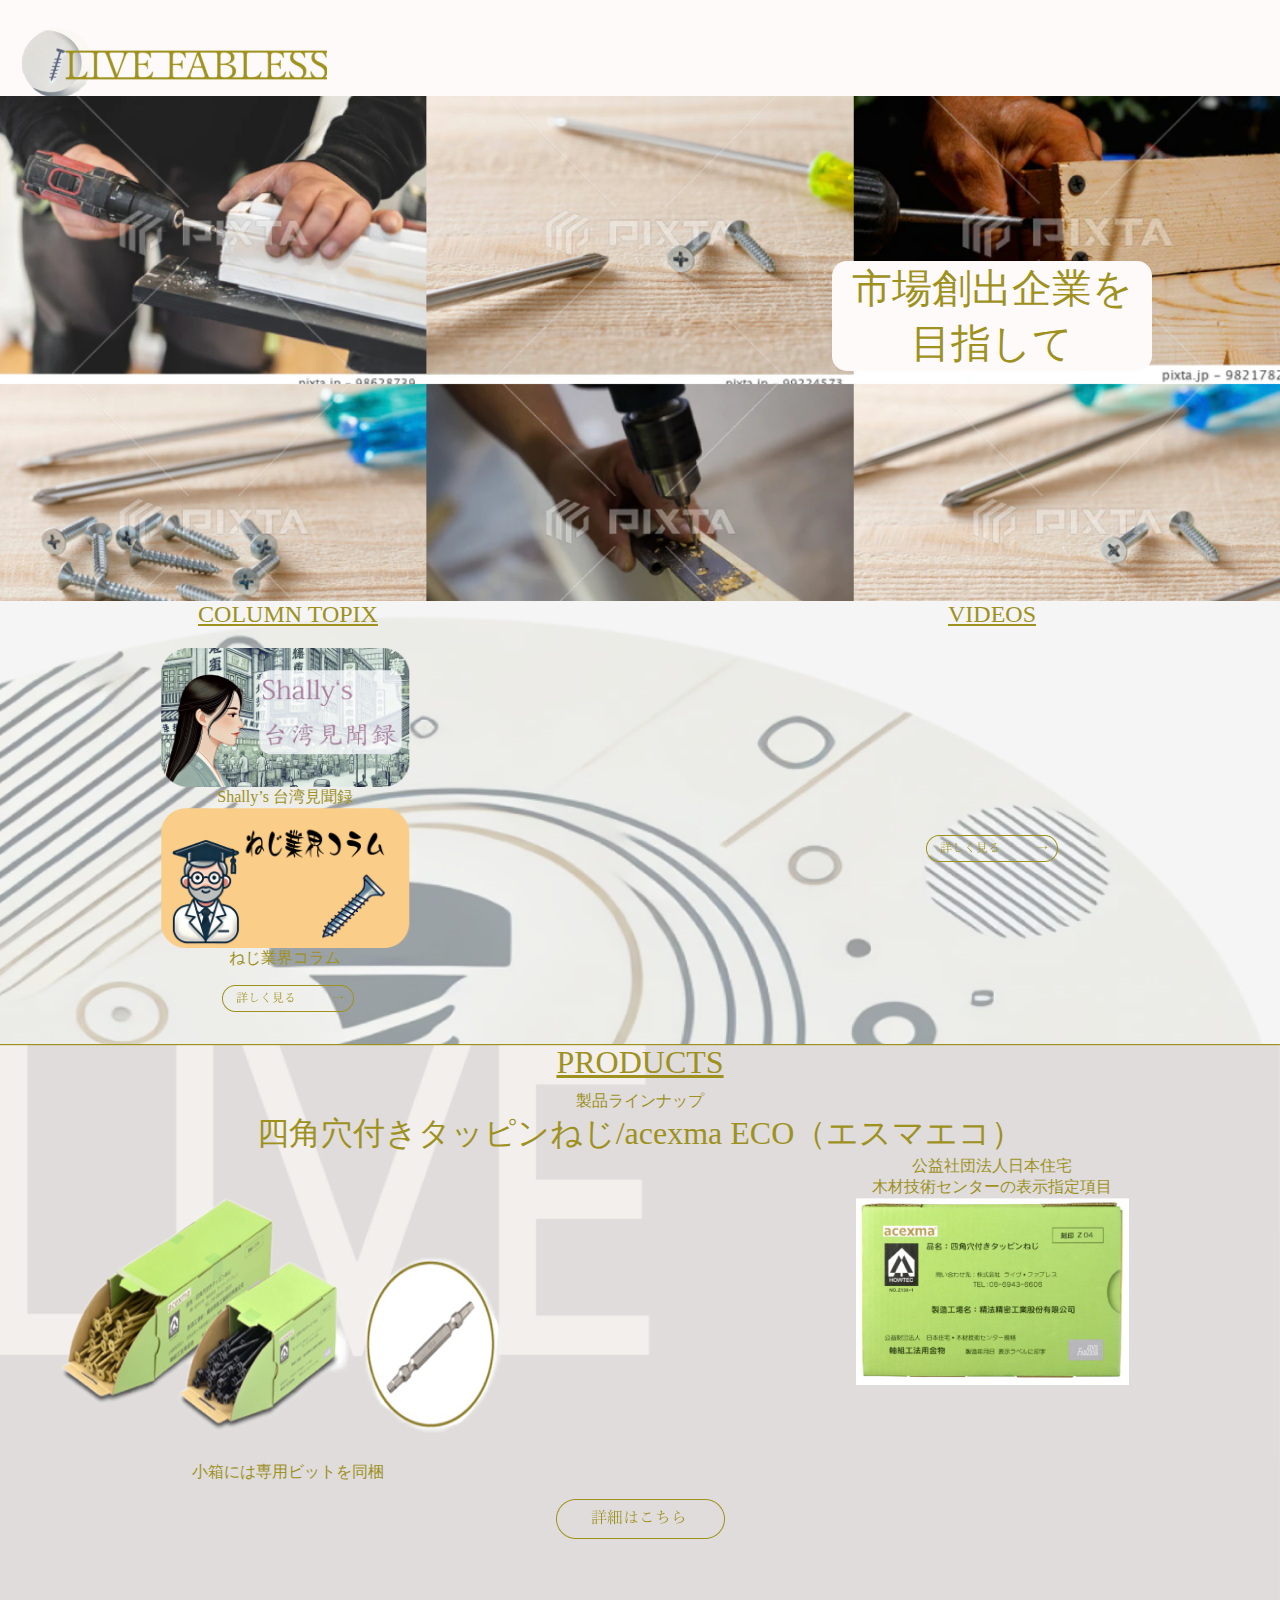
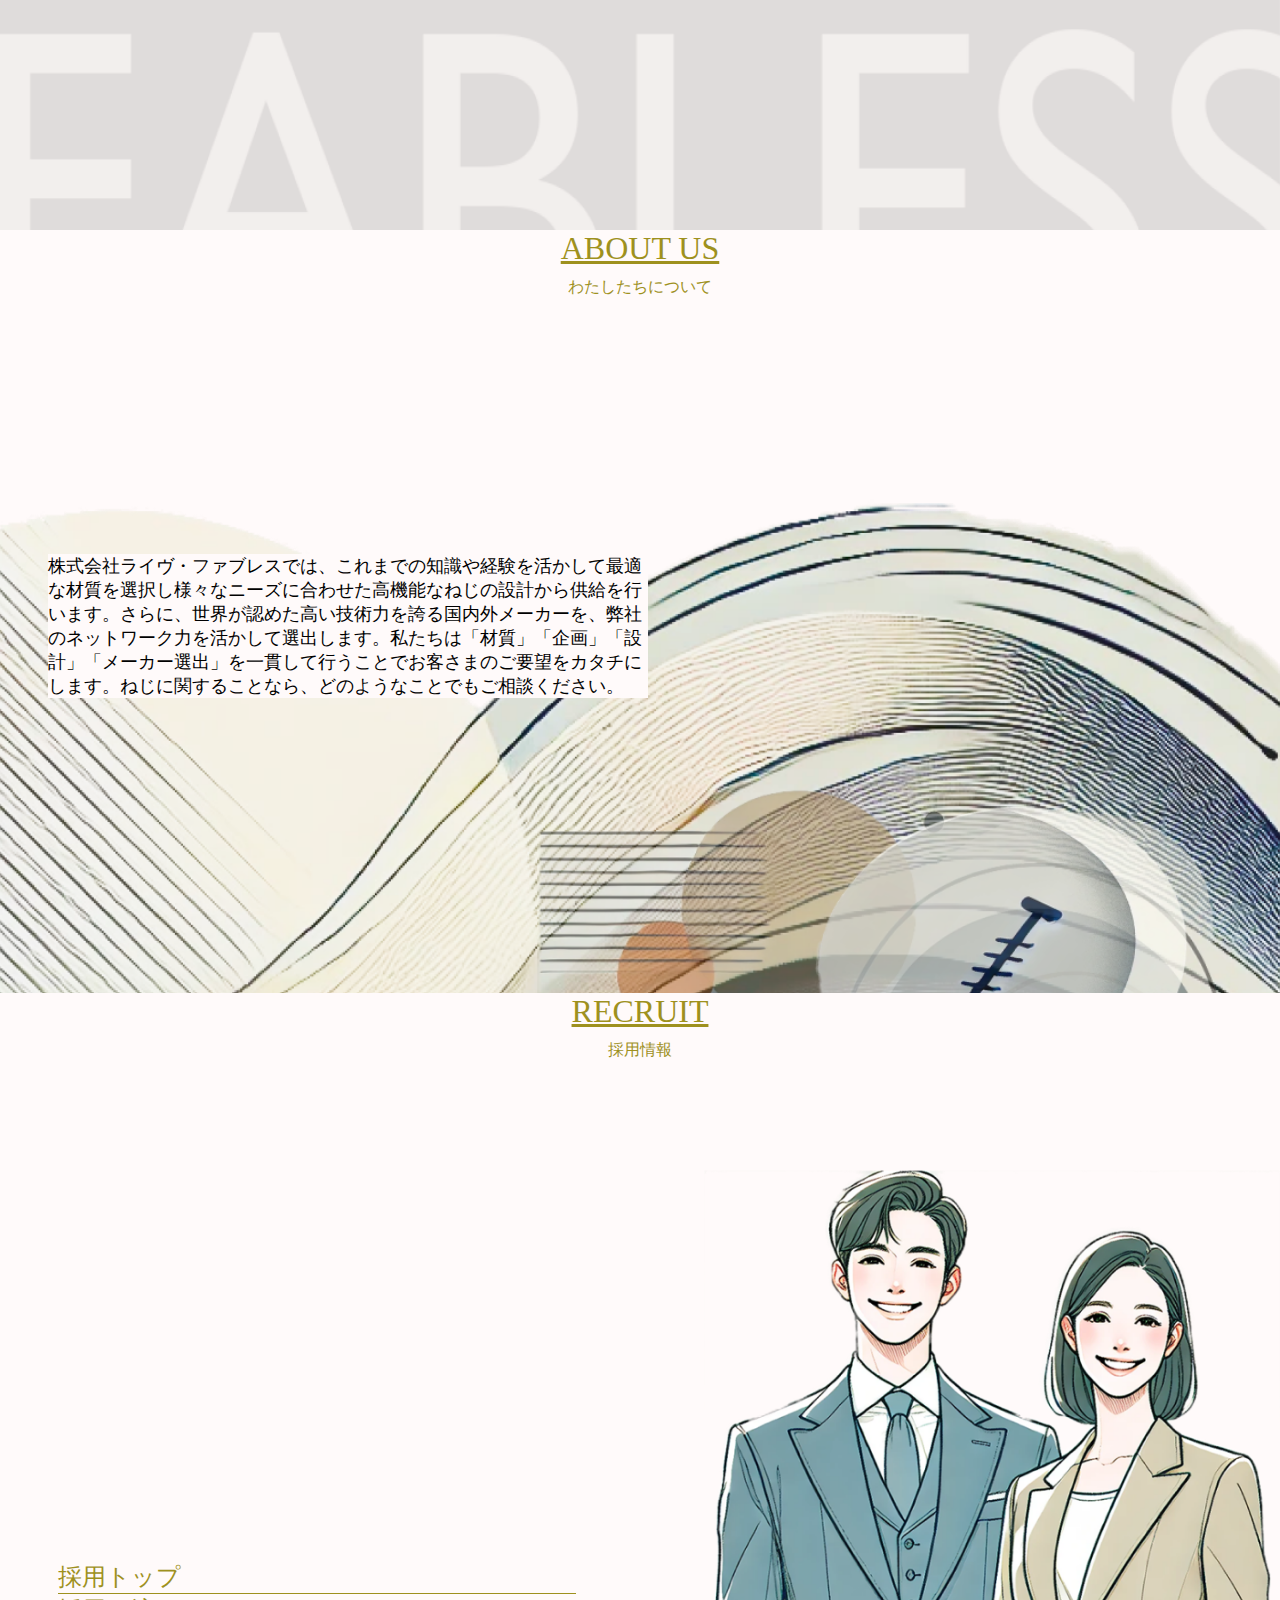
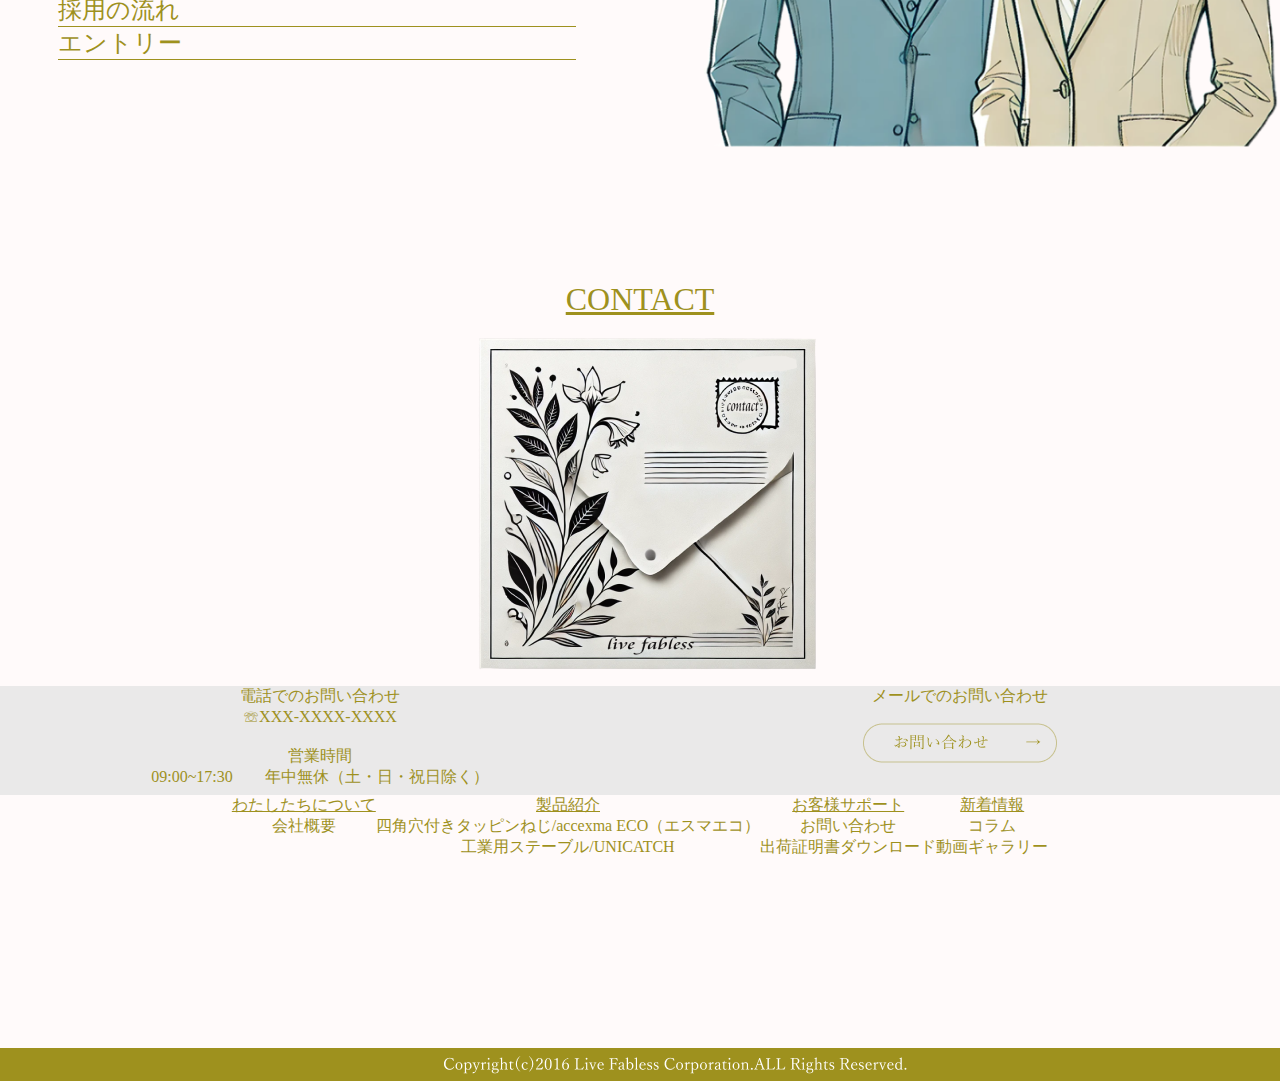
==== index.html @ 16468e33 "テスト" ====
<!DOCTYPE html>
<html lang="ja">
  <head>
    <meta charset="UTF-8" />
    <meta name="viewport" content="width=device-width, initial-scale=1.0" />
    <link rel="stylesheet" href="css/style.css" />
    <link rel="stylesheet" href="css/animete.css" />
    <link rel="stylesheet" href="css/reset.css" />
    <title>LIVE FABLESS</title>
  </head>
  <body>
    <div id="wrap">
      <header class="head_BM">
        <div class="head_SP"></div>
        <header class="header"></header>
        <div class="header_inner">
          <div class="logo">
            <h1 class="title"></h1>
          </div>
          <nav class="nav">
            <ul class="nav_list">
              <li class="nav_item"><a href="#">CONPANY</a></li>
              <li class="nav_item"><a href="#">PRODUCTS</a></li>
              <li class="nav_item"><a href="#">RECRUIT</a></li>
              <li class="nav_item"><a href="#">CONTACT</a></li>
            </ul>
          </nav>
        </div>

        <div class="hamburger" id="js-hamburger">
          <span class="hamburger_border hamburger_border_top"></span>
          <span class="hamburger_border hamburger_border_center"></span>
          <span class="hamburger_border hamburger_border_bottom"></span>
        </div>
        <div class="black_bg" id="js-black-bg"></div>
      </header>
      <header class="head_main">
        <div>
          <a href="#"
            ><img class="top_logo" src="images/headlogo.png" alt="ロゴ"
          /></a>

          <nav class="nav_right">
            <ul class="gnav-navi-1">
              <li><a href="#">CONPANY</a></li>
              <li><a href="#">PRODUCTS</a></li>
              <li><a href="#">RECRUIT</a></li>
              <li><a href="#">CONTACT</a></li>
            </ul>
          </nav>
        </div>
      </header>
      <section class="mainimg">
        <div class="main_text">
          <p>市場創出企業を<br />目指して</p>
        </div>
      </section>
      <section class="contents">
        <div class="field contents_CV">
          <div class="card columns box1">
            <div class="CV_midashi">COLUMN TOPIX</div>
            <div class="flexbox">
              <div class="flex-item column">
                <a href="#"
                  ><img src="images/column1.png" alt="コラム１" />Shally’s
                  台湾見聞録</a
                >
              </div>
              <div class="flex-item column">
                <a href="#"
                  ><img
                    src="images/columun2.png"
                    alt="コラム２"
                  />ねじ業界コラム</a
                >
              </div>
            </div>
            <div class="bottan">
              <a href="#"><img src="images/bottan1.png" alt="ボタン１" /></a>
            </div>
          </div>
          <div class="card box2">
            <div class="CV_midashi">VIDEOS</div>
            <div class="video">
              <iframe
                width="304"
                height="171"
                src="https://www.youtube.com/embed/CsTrx9nEcBQ?si=2zp7jsShQDFPsVvt"
                title="YouTube video player"
                frameborder="0"
                allow="accelerometer; autoplay; clipboard-write; encrypted-media; gyroscope; picture-in-picture; web-share"
                referrerpolicy="strict-origin-when-cross-origin"
                allowfullscreen
              ></iframe>
            </div>
            <div class="bottan">
              <a href="#"><img src="images/bottan1.png" alt="ボタン１" /></a>
            </div>
          </div>
        </div>
      </section>
      <section class="products">
        <div class="midashi">PRODUCTS</div>
        <div class="midashi_botom">製品ラインナップ</div>
        <div class="midashi_NZ">
          四角穴付きタッピンねじ/acexma ECO（エスマエコ）
        </div>
        <div class="field contents_CV">
          <div class="card box1">
            <div><img src="images/Eco1.png" alt="エコ１" /></div>
            <div>小箱には専用ビットを同梱</div>
          </div>
          <div class="card box2">
            <div>公益社団法人日本住宅<br />木材技術センターの表示指定項目</div>
            <div><img src="images/Eco2.png" alt="エコ２" /></div>
          </div>
        </div>
        <div class="bottan">
          <a href="#"><img src="images/bottan2.png" alt="ボタン２" /></a>
        </div>
      </section>
      <section class="aboutus">
        <div class="midashi">ABOUT US</div>
        <div class="midashi_botom">わたしたちについて</div>
        <div class="abmain">
          <p>
            株式会社ライヴ・ファブレスでは、これまでの知識や経験を活かして最適な材質を選択し様々なニーズに合わせた高機能なねじの設計から供給を行います。さらに、世界が認めた高い技術力を誇る国内外メーカーを、弊社のネットワーク力を活かして選出します。私たちは「材質」「企画」「設計」「メーカー選出」を一貫して行うことでお客さまのご要望をカタチにします。ねじに関することなら、どのようなことでもご相談ください。
          </p>
        </div>
      </section>
      <section class="recruit">
        <div class="midashi">RECRUIT</div>
        <div class="midashi_botom">採用情報</div>
        <div class="field saiyo">
          <div class="card recruit_list box1">
            <ul>
              <li><a href="#">採用トップ</a></li>
              <li><a href="#">採用の流れ</a></li>
              <li><a href="#">エントリー</a></li>
            </ul>
          </div>
          <div class="card recruit_img box2">
            <a href="#"><img src="images/recruitbg.png" alt="求人" /></a>
          </div>
        </div>
      </section>
      <section class="contact">
        <div class="midashi">CONTACT</div>
        <div>
          <a href="#"
            ><img class="maillimg" src="images/contactbg.png" alt="メール"
          /></a>
        </div>
        <div class="field contactmain">
          <div class="card box1">
            <div class="contact_midashi">
              電話でのお問い合わせ<br />
              <p class="nam">☏XXX-XXXX-XXXX</p>
              <br />営業時間<br />09:00~17:30　　年中無休（土・日・祝日除く）
            </div>
          </div>
          <div class="card box2">
            <div class="contact_mail contact_midashi">
              メールでのお問い合わせ
            </div>
            <div class="bottan mail_bottan">
              <a href="#"><img src="images/bottan3.png" alt="ボタン３" /></a>
            </div>
          </div>
        </div>
      </section>
      <section class="footer_nv">
        <div class="footer02">
          <ul class="menu">
            <li>
              <div class="midashi_FN">わたしたちについて</div>
              <div><a href="#">会社概要</a></div>
            </li>
            <li>
              <div class="midashi_FN">製品紹介</div>
              <div>
                <a href="#">四角穴付きタッピンねじ/accexma ECO（エスマエコ）</a>
              </div>
              <div><a href="#">工業用ステーブル/UNICATCH</a></div>
            </li>
            <li>
              <div class="midashi_FN">お客様サポート</div>
              <div><a href="#">お問い合わせ</a></div>
              <div><a href="#">出荷証明書ダウンロード</a></div>
            </li>
            <li>
              <div class="midashi_FN">新着情報</div>
              <div><a href="#">コラム</a></div>
              <div><a href="#">動画ギャラリー</a></div>
            </li>
          </ul>
        </div>
      </section>
      <footer>
        <div class="copyright">
          <img src="images/copylight.png" alt="コピー" />
        </div>
      </footer>
      <script src="menu.js"></script>
    </div>
  </body>
</html>
---- css/style.css ----
@charset "UTF-8";

.header {
  position: fixed;
  left: 0;
  top: 0;
  width: 100%;
  height: 60px;
}

.header_inner {
  position: relative;
}

.logo {
  position: absolute;
  top: 0;
  left: 0;
  padding: 0 0 0 0;
}

.title {
  font-size: 2rem;
  font-weight: 600;
}

.main {
  margin-top: 60px;
}

.video {
  text-align: center;
}

.top_logo {
  margin-left: 20px;
  text-align: left;
}

section {
  color: #9e911e;
  width: 100%;
}

.midashi {
  font-size: 32px;
  color: #9e911e;
  text-align: center;
}

.midashi_NZ {
  font-size: 32px;
  color: #9e911e;
}

.midashi_botom {
  font-size: 16px;
  margin-top: 10px;
  color: #9e911e;
  text-align: center;
}

.main_text {
  text-align: center;
  transform: translate(0, 150%);

  border-radius: 15px;
  background-color: snow;
  display: flex;
  justify-content: center;
  align-items: center;
  font-size: 40px;
  width: 25%;
  margin-left: 65%;
}

.midashi,
.CV_midashi,
.midashi_FN {
  text-decoration: underline;
  text-decoration-color: #9e911e;
}

/* About Us Section */
.aboutus {
  margin: 0 0 0 0;
  width: 100%;
  background-image: url("../images/aboutusbg.png");
  background-size: cover;
  background-repeat: no-repeat;
}


.abmain {
  background-color: snow;
  margin-top: 20%;
  padding: 0 0 0 0;
  font-size: 18px;
  max-width: 600px;
  color: black;
}

.copyright {
  background-color: #9e911e;
  text-align: center;
}


@media screen and (min-width: 500px) {
  html {
    font-size: 16px;
    font-family: "游明朝体", "Yu Mincho", YuMincho, "ヒラギノ明朝 Pro",
      "Hiragino Mincho Pro", "MS P明朝", "MS PMincho", serif;
    background-color: snow;
  }

  html,
  body {
    height: 100%;
    width: 100%;
    margin: 0 0 0 0;
    padding: 0 0 0 0;
  }

  head {
    display: none;
  }

  * {
    box-sizing: border-box;
  }

  img {
    max-width: 100%;
    height: auto;
  }

  header {
    margin: 0 0 0 0;
    width: 100%;
    height: 3rem;
    justify-content: space-between;
    padding: 0 0 0 0;
  }

  .head_SP {
    visibility: hidden;
  }

  .head_BM {
    visibility: hidden;
  }

  .nav_right {
    visibility: visible;
    /*  transform: translate(15%, -100%);*/
  }

  .aboutus {
    height: 763px;
  }

  .abmain {
    margin-left: 3rem;
  }

  .bottan {
    margin-top: 1rem;
    margin-bottom: 2rem;
  }

  /*  グローバルナビ  */

  ul.gnav-navi-1 {
    padding: 0 0 0 0;
    margin-right: 300px;
    /* transform: translate(60%, -105%);*/
  }

  ul.gnav-navi-1 li {
    display: inline-block;
    list-style: none;
  }

  ul.gnav-navi-1 li a {
    display: block;
    padding-left: 1rem;
    color: #9e911e;
    text-decoration: none;
  }

  ul.gnav-navi-1 a::first-line {
    font-size: 16px;
  }

  li {
    list-style: none;
    padding: 0;
  }

  /* セクション */
  .mainimg {
    position: relative;

    height: 505px;
    margin: 0 0 0 0;
    padding: 0 0 0 0;
    background-image: url(../images/mainimage.png);
    background-repeat: no-repeat;
    background-size: cover;
  }

  /* Content Section */
  .contents {
    margin: 0 0 0 0;
    padding: 0 0 0 0;
    background-color: #f5f5f5;
    padding: 0 0 0 0;
    position: relative;
    background-size: cover;
    background-image: url(../images/columnbg.png);
    background-repeat: no-repeat;
    text-align: center;
  }

  .flexbox {
    transform: translate(28%, 0);
  }

  .flexbox:nth-child(even) {
    flex-direction: column;
  }

  .flex-title {
    font-size: 24px;
  }

  .flex-item {
    width: 43%;
    justify-content: flex-start;
    padding: 0 0 0 0;
  }

  .field {
    display: flex;
    justify-content: space-between;
    flex-wrap: wrap;
  }

  .card {
    width: 45%;
  }

  .CV_midashi {
    font-size: 24px;
    margin-bottom: 20px;
  }

  /* Products Section */
  .products {
    margin: 0 0 0 0;
    padding: 0 0 0 0;
    height: 786px;
    background-image: url("../images/productsbg.png");
    background-size: cover;

    text-align: center;
  }

  .column {
    text-align: center;
    padding: 0 0 0 0;
  }


  /* Recruit Section */
  .recruit {
    margin: 0 0 0 0;
    padding: 0 0 0 0;
    height: 888px;
  }

  .recruit_list li {
    border-bottom: 1px solid #9e911e;
    margin-left: 10%;
  }

  .recruit_list {
    margin-top: 500px;
  }

  .saiyo {
    text-align: left;
    font-size: 24px;
  }

  .recruit img {
    max-width: 100%;
    height: auto;
    text-align: right;
  }

  /* Contact Section */
  .contact {
    margin: 0 0 0 0;
    padding: 0 0 0 0;
    text-align: center;
  }

  .maillimg {
    max-width: 100%;
  }

  .contactmain {
    padding: 0 0 0 0;
    display: flex;
    justify-content: space-around;
    flex-wrap: wrap;
    background-color: #eae9e9;
  }

  .footer_nv {
    margin: 0 0 0 0;
    padding: 0 0 0 0;
    height: 253px;
  }



  /* Footer */
  .footer02 {
    margin: 0 0 0 0;
    padding: 0 0 0 0;
    color: #9e911e;
    text-align: center;
    padding: 0 0 0 0;
  }

  .footer02 a {
    color: #9e911e;
    text-decoration: none;
  }

  .footer02 a:hover {
    text-decoration: underline;
  }

  .footer02 .menu {
    margin: 0;
    padding: 0;
    list-style: none;
    display: flex;
    flex-wrap: wrap;
    justify-content: center;
  }

  .footer02 .menu li {
    margin: 0;
    padding: 0 0 0 0;
  }


  .title span {
    display: block;
    opacity: 0;
    transition: transform cubic-bezier(0.215, 0.61, 0.355, 1) 1s,
      opacity linear 0.7s;
  }

  .title span:first-child {
    transform: translate(0, 40px);
    font-size: 20px;
    transition-delay: 0.25s;
  }

  .title span:last-child {
    margin-top: 18px;
    transform: translate(0, 30px);
    font-size: 48px;
    transition-delay: 0.45s;
  }

  .bg.-visible .title span {
    opacity: 1;
    transform: translate(0, 0);
  }

  /****** Base style. ******/
  body {
    margin: 0;
  }
}

/* PC表示 */
.head_main {
  display: flex;
  align-items: center;
  justify-content: space-between;
}

ul.gnav-navi-1 {
  margin-right: 0;
  padding-right: 1rem;
}

@media screen and (max-width: 750px) {
  .head_SP {
    visibility: visible;
    background-image: url(../images//head_SP.png);
    background-size: cover;
    height: 2rem;
  }

  .head_main {
    margin-top: 3rem;
    height: 4rem;
  }

  .head_BM {
    visibility: visible;
  }

  .hamburger {
    margin-top: 3rem;
  }

  .nav_right {
    visibility: hidden;
  }

  .mainimg {
    background-image: url(../images/mainimg_sp.png);
    height: 800px;
    background-repeat: no-repeat;
    background-size: cover;
  }

  .main_text {
    transform: translate(-68%, 260%);
    border-radius: 0;
    display: flex;
    justify-content: center;
    align-items: center;
    font-size: 38px;
    width: 70%;
    margin-left: 65%;
  }

  .abmain {
    background-color: rgb(255 250 250/.5);
    height: 400px;
  }

  .CV_midashi {
    text-align: center;
    font-size: 34px;
  }

  .field {
    display: block;
    flex-direction: column;
  }

  .field .box1 {
    width: 100%;
  }

  .field .box2 {
    width: 100%;
  }

  .products {
    height: 1000px;
  }

  .midashi_botom {
    margin-bottom: 2rem;
  }

  .midashi_NZ {
    font-size: 24px;
  }

  .recruit_list {
    font-size: 24px;
    padding-left: 1rem;
  }

  .nam {
    font-size: 34px;
  }

  .contact {
    text-align: center;
  }

  .contact_mail {
    margin-top: 1rem;
  }

  .contactmain {
    background-color: #eae9e9;
    padding-bottom: 1rem;
  }

  .mail_bottan {
    margin-top: 1rem;
  }

  .bottan {
    margin-bottom: 1rem;
    margin-top: 2rem;
    text-align: center;
  }

  .column {
    width: 330px;
    transform: translate(10%, 10%);

  }

  .box1 {
    margin-bottom: 3rem;
  }

  .contents,
  .products,
  .contact {
    border-bottom: #9e911e solid 1px;

  }

  .footer02 {
    margin-left: 0.5rem;
  }

  .menu li {
    margin-bottom: 1rem;
  }

  /* header固定のため余白をつける。メニューのCSSには関係ない */
  .nav {
    position: fixed;
    right: -320px;
    /* 右から出てくる */
    top: 0;
    width: 300px;
    /* スマホに収まるサイズ */
    height: 100vh;
    padding-top: 60px;
    background-color: #fff;
    transition: all 0.6s;
    z-index: 200;
    overflow-y: auto;
    /* メニューが多くなったらスクロールできるように */
  }

  .hamburger {
    position: absolute;
    right: 15px;
    top: 8px;
    width: 40px;
    /* クリックしやすい幅 */
    height: 40px;
    /* クリックしやすい高さ */
    cursor: pointer;
    z-index: 300;
    transform: translate(0%, -40%);
  }

  .nav_list {
    margin: 0;
    padding: 0;
    list-style: none;
  }

  .nav_item {
    text-align: center;
    padding: 0 0 0 0;
  }

  .nav_item a {
    display: block;
    padding: 0 0 0 0;
    border-bottom: 1px solid #eee;
    text-decoration: none;
    color: #9e911e;
  }

  .nav_item a:hover {
    background-color: #eee;
  }

  .hamburger_border {
    position: absolute;
    left: 12px;
    width: 35px;
    height: 3px;
    background-color: #9e911e;
    transition: all 0.6s;
  }

  .hamburger_border_top {
    top: 14px;
  }

  .hamburger_border_center {
    top: 20px;
  }

  .hamburger_border_bottom {
    top: 26px;
  }

  .black_bg {
    position: fixed;
    left: 0;
    top: 0;
    width: 100vw;
    height: 100vh;
    z-index: 100;
    background-color: #9e911e;
    opacity: 0;
    visibility: hidden;
    transition: all 0.6s;
    cursor: pointer;
  }

  /* 表示された時用のCSS */
  .nav-open .nav {
    right: 0;
  }

  .nav-open .black_bg {
    opacity: 0.8;
    visibility: visible;
  }

  .nav-open .hamburger_border_top {
    transform: rotate(45deg);
    top: 20px;
  }

  .nav-open .hamburger_border_center {
    width: 0;
    left: 50%;
  }

  .nav-open .hamburger_border_bottom {
    transform: rotate(-45deg);
    top: 20px;
  }

  .footer_02 {
    flex-direction: column;
  }


  .copyright,
  .copyright img {
    width: 100%;
    min-width: 300px;
    height: 2rem;
  }
}

/* sp */
---- css/animete.css ----
#wrap::before,
#wrap::after {
  position: fixed;
  z-index: 1;
  top: -15%;
  display: block;
  visibility: hidden;
  width: 50%;
  height: 130%;
  content: "";
  background-color: #9e911e;
}
#wrap::before {
  left: 0;
  animation: curtain_l 3s;
  -webkit-animation: curtain_l 3s;
}
#wrap::after {
  right: 0;
  animation: curtain_r 3s;
  -webkit-animation: curtain_r 3s;
}

@keyframes curtain_l {
  0% {
    visibility: visible;
  }
  20% {
    transform: rotate(0deg) translateX(0%);
    background-color: #9e911e;
  }
  60% {
    transform: rotate(6deg) translateX(-50%);
  }
  80% {
    opacity: 1;
  }
  100% {
    transform: rotate(0deg) translateX(-100%);
    opacity: 0;
    visibility: hidden;
  }
}
@-webkit-keyframes curtain_l {
  0% {
    visibility: visible;
  }
  20% {
    -webkit-transform: rotate(0deg) translateX(0%);
    background-color: #9e911e;
  }
  60% {
    -webkit-transform: rotate(6deg) translateX(-50%);
  }
  80% {
    opacity: 1;
  }
  100% {
    -webkit-transform: rotate(0deg) translateX(-100%);
    opacity: 0;
    visibility: hidden;
  }
}
@keyframes curtain_r {
  0% {
    visibility: visible;
  }
  20% {
    transform: rotate(0deg) translateX(0%);
    background-color: #9e911e;
  }
  60% {
    transform: rotate(-6deg) translateX(50%);
  }
  80% {
    opacity: 1;
  }
  100% {
    transform: rotate(0deg) translateX(100%);
    opacity: 0;
    visibility: hidden;
  }
}
@-webkit-keyframes curtain_r {
  0% {
    visibility: visible;
  }
  20% {
    -webkit-transform: rotate(0deg) translateX(0%);
    background-color: #9e911e;
  }
  60% {
    -webkit-transform: rotate(-6deg) translateX(50%);
  }
  80% {
    opacity: 1;
  }
  100% {
    -webkit-transform: rotate(0deg) translateX(100%);
    opacity: 0;
    visibility: hidden;
  }
}
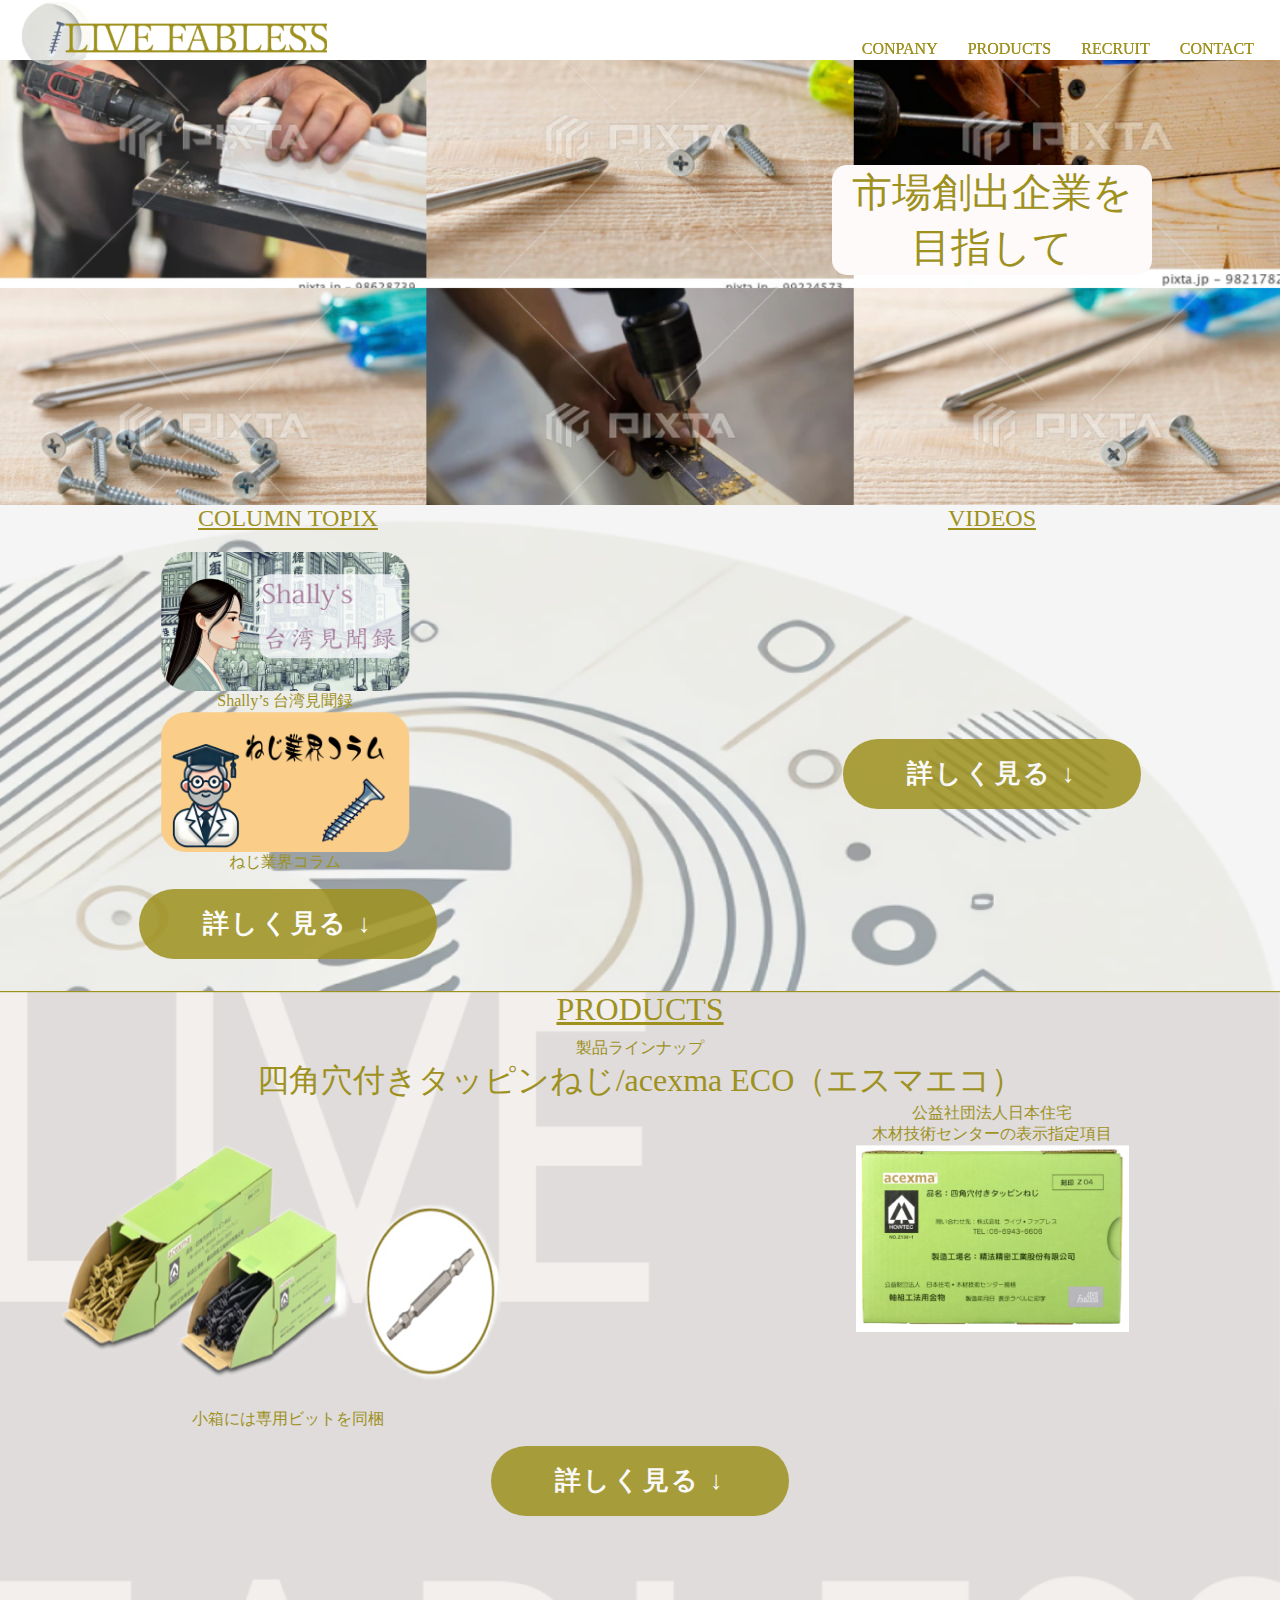
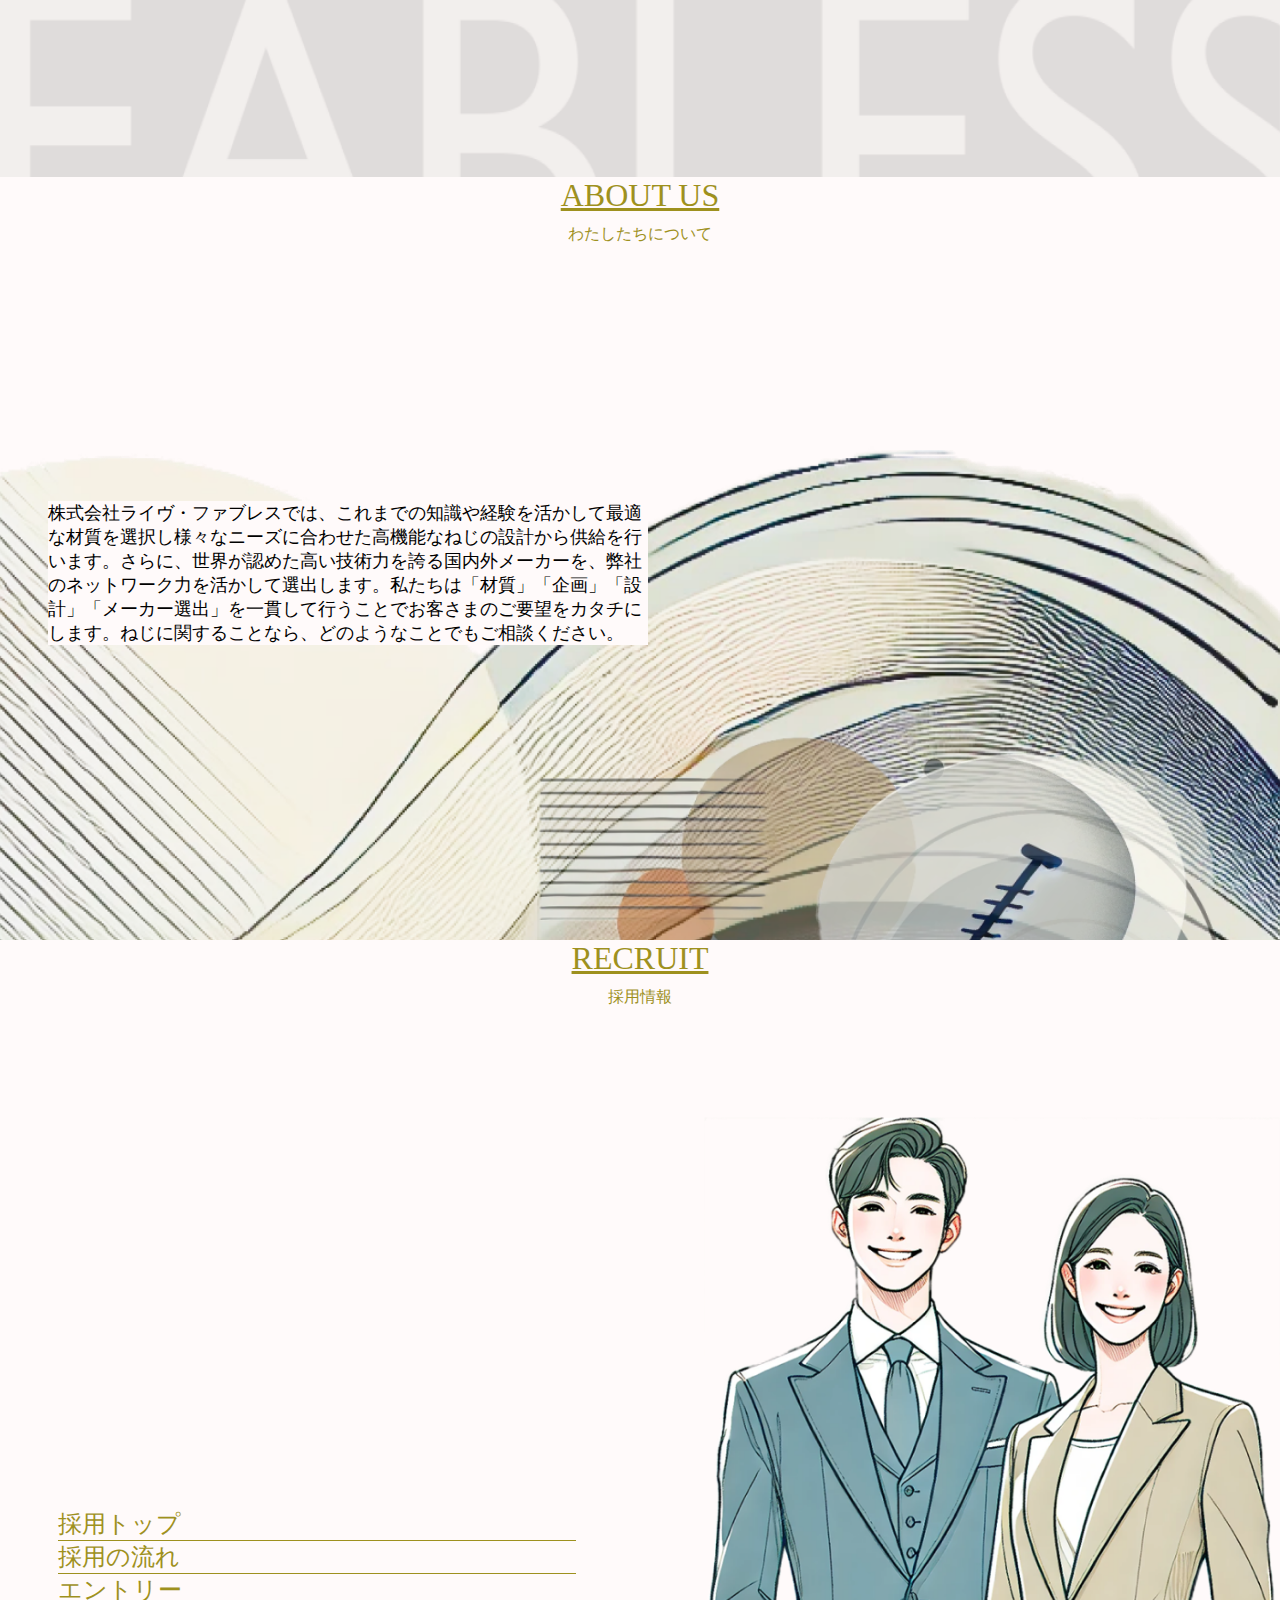
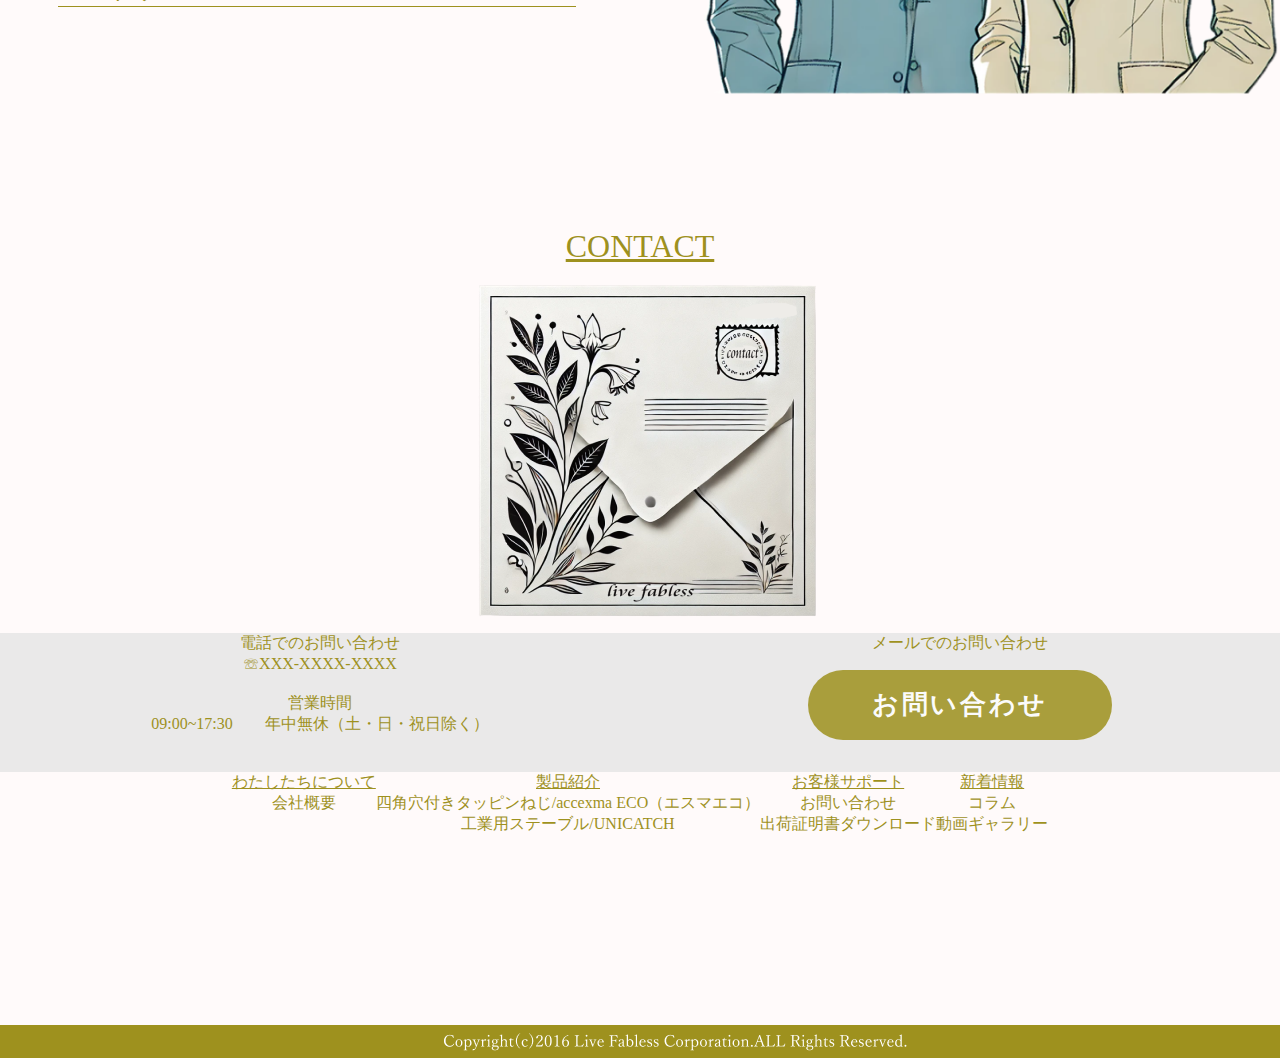
==== commit ad539002: "testファイル追加" ====
--- a/index.html
+++ b/index.html
@@ -11,9 +11,31 @@
   <body>
     <div id="wrap">
       <header class="head_BM">
+        <!-- PCのヘッダー -->
+        <header class="header">
+          <div class="head_main">
+            <a href="#"
+              ><img class="top_logo" src="images/headlogo.png" alt="ロゴ"
+            /></a>
+            <nav class="nav_right">
+              <ul class="gnav-navi-1">
+                <li><a class="nav_anime" href="#">CONPANY</a></li>
+                <li><a class="nav_anime" href="#">PRODUCTS</a></li>
+                <li><a class="nav_anime" href="#">RECRUIT</a></li>
+                <li><a class="nav_anime" href="#">CONTACT</a></li>
+              </ul>
+            </nav>
+          </div>
+        </header>
+
+        <!-- SPのヘッダー -->
         <div class="head_SP"></div>
-        <header class="header"></header>
         <div class="header_inner">
+          <div>
+            <a href="#"
+              ><img class="top_logo" src="images/headlogo.png" alt="ロゴ"
+            /></a>
+          </div>
           <div class="logo">
             <h1 class="title"></h1>
           </div>
@@ -34,23 +56,8 @@
         </div>
         <div class="black_bg" id="js-black-bg"></div>
       </header>
-      <header class="head_main">
-        <div>
-          <a href="#"
-            ><img class="top_logo" src="images/headlogo.png" alt="ロゴ"
-          /></a>
 
-          <nav class="nav_right">
-            <ul class="gnav-navi-1">
-              <li><a href="#">CONPANY</a></li>
-              <li><a href="#">PRODUCTS</a></li>
-              <li><a href="#">RECRUIT</a></li>
-              <li><a href="#">CONTACT</a></li>
-            </ul>
-          </nav>
-        </div>
-      </header>
-      <section class="mainimg">
+      <section class="main_img">
         <div class="main_text">
           <p>市場創出企業を<br />目指して</p>
         </div>
@@ -75,8 +82,8 @@
                 >
               </div>
             </div>
-            <div class="bottan">
-              <a href="#"><img src="images/bottan1.png" alt="ボタン１" /></a>
+            <div class="bottan btn btn--orange btn--radius">
+              <a href="#">詳しく見る ↓</a>
             </div>
           </div>
           <div class="card box2">
@@ -93,8 +100,8 @@
                 allowfullscreen
               ></iframe>
             </div>
-            <div class="bottan">
-              <a href="#"><img src="images/bottan1.png" alt="ボタン１" /></a>
+            <div class="bottan btn btn--orange btn--radius">
+              <a href="#">詳しく見る ↓</a>
             </div>
           </div>
         </div>
@@ -115,8 +122,8 @@
             <div><img src="images/Eco2.png" alt="エコ２" /></div>
           </div>
         </div>
-        <div class="bottan">
-          <a href="#"><img src="images/bottan2.png" alt="ボタン２" /></a>
+        <div class="bottan btn btn--orange btn--radius">
+          <a href="#">詳しく見る ↓</a>
         </div>
       </section>
       <section class="aboutus">
@@ -139,8 +146,10 @@
               <li><a href="#">エントリー</a></li>
             </ul>
           </div>
-          <div class="card recruit_img box2">
-            <a href="#"><img src="images/recruitbg.png" alt="求人" /></a>
+          <div class="card box2">
+            <a class="recruit_img" href="#"
+              ><img src="images/recruitbg.png" alt="求人"
+            /></a>
           </div>
         </div>
       </section>
@@ -148,7 +157,7 @@
         <div class="midashi">CONTACT</div>
         <div>
           <a href="#"
-            ><img class="maillimg" src="images/contactbg.png" alt="メール"
+            ><img class="mail_img" src="images/contactbg.png" alt="メール"
           /></a>
         </div>
         <div class="field contactmain">
@@ -163,8 +172,8 @@
             <div class="contact_mail contact_midashi">
               メールでのお問い合わせ
             </div>
-            <div class="bottan mail_bottan">
-              <a href="#"><img src="images/bottan3.png" alt="ボタン３" /></a>
+            <div class="bottan mail_bottan btn btn--orange btn--radius">
+              <a href="#">お問い合わせ</a>
             </div>
           </div>
         </div>
--- a/css/style.css
+++ b/css/style.css
@@ -1,4 +1,29 @@
 @charset "UTF-8";
+
+/* SPのヘッダー */
+.header_inner {
+  position: relative;
+  height: 60px;
+  width: 100%;
+  background-color: snow;
+  margin: 0 0 0 0;
+  padding: 0 0 0 0;
+  display: flex;
+  align-items: center;
+  justify-content: space-between;
+  z-index: 20;
+}
+
+.head_SP {
+  background-image: url(../images//head_SP.png);
+  background-size: cover;
+  background-repeat: no-repeat;
+  width: 100%;
+  height: 4rem;
+  margin: 0 0 0 0;
+  padding: 0 0 0 0;
+}
+
 
 .header {
   position: fixed;
@@ -6,11 +31,88 @@
   top: 0;
   width: 100%;
   height: 60px;
-}
-
-.header_inner {
+  z-index: 30;
+  background: white;
+}
+
+.nav_anime {
+  padding: 0 10px;
+  /* 1つ目の影を隠す */
+  overflow: hidden;
+  color: transparent;
+  /* テキスト本体は透明にする */
+  font-size: 60px;
+  /*
+   影の設定
+   1つ目：Y方向の位置にマイナスに設定してテキスト本体の上に配置、ぼかしなし
+   2つ目：位置はテキスト本体と同じ、ぼかしなし
+  */
+  text-shadow: 0 -1.5em 0 #9e911e, 0 0 0 #9e911e;
+  background: linear-gradient(to bottom, #9e911e 50%, transparent 50%) 0 100%;
+  background-size: 100% 200%;
+  transition: text-shadow 0.3s, background-position 0.3s;
+}
+
+.nav_anime:hover {
+  /* 2つの影の位置を上方向に1.5emずつずらす */
+  text-shadow: 0 0 0 snow, 0 1.5em 0 #9e911e;
+
+  /* 背景の位置を動かす */
+  background-position: 0 0;
+  color: snow;
+}
+
+.btn,
+a.btn,
+button.btn {
+  font-size: 1.6rem;
+  font-weight: 700;
+  line-height: 1.5;
   position: relative;
-}
+  display: inline-block;
+  padding: 1rem 4rem;
+  cursor: pointer;
+  -webkit-user-select: none;
+  -moz-user-select: none;
+  -ms-user-select: none;
+  user-select: none;
+  -webkit-transition: all 0.3s;
+  transition: all 0.3s;
+  text-align: center;
+  vertical-align: middle;
+  text-decoration: none;
+  letter-spacing: 0.1em;
+  color: #212529;
+  border-radius: 100vh;
+  opacity: 0.85;
+}
+
+.btn,
+a.btn {
+  color: #fff;
+  background-color: #9e911e;
+  -webkit-transition: all .3s;
+  transition: all .3s;
+}
+
+.btn:hover,
+a.btn:hover {
+  color: #fff;
+  background: snow;
+  color: #9e911e;
+  border: 1px solid #9e911e;
+  background-color: snow;
+}
+
+
+
+解説
+/* SPは非表示 */
+
+
+
+
+
 
 .logo {
   position: absolute;
@@ -24,9 +126,6 @@
   font-weight: 600;
 }
 
-.main {
-  margin-top: 60px;
-}
 
 .video {
   text-align: center;
@@ -105,8 +204,19 @@
   text-align: center;
 }
 
-
-@media screen and (min-width: 500px) {
+header {
+  margin: 0 0 0 0;
+  width: 100%;
+  justify-content: space-between;
+  padding: 0 0 0 0;
+}
+
+@media screen and (min-width: 751px) {
+
+  .head_SP {
+    display: none;
+  }
+
   html {
     font-size: 16px;
     font-family: "游明朝体", "Yu Mincho", YuMincho, "ヒラギノ明朝 Pro",
@@ -122,9 +232,6 @@
     padding: 0 0 0 0;
   }
 
-  head {
-    display: none;
-  }
 
   * {
     box-sizing: border-box;
@@ -135,26 +242,12 @@
     height: auto;
   }
 
-  header {
-    margin: 0 0 0 0;
-    width: 100%;
-    height: 3rem;
-    justify-content: space-between;
-    padding: 0 0 0 0;
-  }
-
-  .head_SP {
-    visibility: hidden;
-  }
-
-  .head_BM {
-    visibility: hidden;
-  }
-
-  .nav_right {
-    visibility: visible;
-    /*  transform: translate(15%, -100%);*/
-  }
+
+
+  .header_inner {
+    display: none;
+  }
+
 
   .aboutus {
     height: 763px;
@@ -199,7 +292,7 @@
   }
 
   /* セクション */
-  .mainimg {
+  .main_img {
     position: relative;
 
     height: 505px;
@@ -251,6 +344,10 @@
     width: 45%;
   }
 
+  .column:hover {
+    opacity: 0.5;
+  }
+
   .CV_midashi {
     font-size: 24px;
     margin-bottom: 20px;
@@ -300,6 +397,10 @@
     text-align: right;
   }
 
+  .recruit_img:hover {
+    opacity: 0.5;
+  }
+
   /* Contact Section */
   .contact {
     margin: 0 0 0 0;
@@ -307,8 +408,12 @@
     text-align: center;
   }
 
-  .maillimg {
+  .mail_img {
     max-width: 100%;
+  }
+
+  .mail_img:hover {
+    opacity: 0.5;
   }
 
   .contactmain {
@@ -389,46 +494,36 @@
   body {
     margin: 0;
   }
-}
-
-/* PC表示 */
-.head_main {
-  display: flex;
-  align-items: center;
-  justify-content: space-between;
-}
-
-ul.gnav-navi-1 {
-  margin-right: 0;
-  padding-right: 1rem;
+
+
+  /* PC表示 */
+  .head_main {
+    display: flex;
+    align-items: center;
+    justify-content: space-between;
+  }
+
+  ul.gnav-navi-1 {
+    margin-right: 0;
+    padding-right: 1rem;
+  }
 }
 
 @media screen and (max-width: 750px) {
-  .head_SP {
-    visibility: visible;
-    background-image: url(../images//head_SP.png);
-    background-size: cover;
-    height: 2rem;
-  }
-
-  .head_main {
-    margin-top: 3rem;
-    height: 4rem;
-  }
-
-  .head_BM {
-    visibility: visible;
-  }
+
+
+  .header {
+    display: none;
+  }
+
 
   .hamburger {
-    margin-top: 3rem;
-  }
-
-  .nav_right {
-    visibility: hidden;
-  }
-
-  .mainimg {
+    margin-top: 5rem;
+  }
+
+
+
+  .main_img {
     background-image: url(../images/mainimg_sp.png);
     height: 800px;
     background-repeat: no-repeat;
@@ -528,6 +623,17 @@
   .contact {
     border-bottom: #9e911e solid 1px;
 
+  }
+
+  .btn {
+    text-align: center;
+  }
+
+  .contents,
+  .recruit,
+  .contact,
+  .products {
+    text-align: center;
   }
 
   .footer02 {
@@ -621,7 +727,7 @@
     z-index: 100;
     background-color: #9e911e;
     opacity: 0;
-    visibility: hidden;
+    display: none;
     transition: all 0.6s;
     cursor: pointer;
   }
@@ -633,7 +739,7 @@
 
   .nav-open .black_bg {
     opacity: 0.8;
-    visibility: visible;
+
   }
 
   .nav-open .hamburger_border_top {
--- a/css/animete.css
+++ b/css/animete.css
@@ -1,7 +1,7 @@
 #wrap::before,
 #wrap::after {
   position: fixed;
-  z-index: 1;
+  z-index: 100;
   top: -15%;
   display: block;
   visibility: hidden;
@@ -10,11 +10,13 @@
   content: "";
   background-color: #9e911e;
 }
+
 #wrap::before {
   left: 0;
   animation: curtain_l 3s;
   -webkit-animation: curtain_l 3s;
 }
+
 #wrap::after {
   right: 0;
   animation: curtain_r 3s;
@@ -25,79 +27,162 @@
   0% {
     visibility: visible;
   }
+
   20% {
     transform: rotate(0deg) translateX(0%);
     background-color: #9e911e;
   }
+
   60% {
     transform: rotate(6deg) translateX(-50%);
   }
+
   80% {
     opacity: 1;
   }
+
   100% {
     transform: rotate(0deg) translateX(-100%);
     opacity: 0;
     visibility: hidden;
   }
 }
+
 @-webkit-keyframes curtain_l {
   0% {
     visibility: visible;
   }
+
   20% {
     -webkit-transform: rotate(0deg) translateX(0%);
     background-color: #9e911e;
   }
+
   60% {
     -webkit-transform: rotate(6deg) translateX(-50%);
   }
+
   80% {
     opacity: 1;
   }
+
   100% {
     -webkit-transform: rotate(0deg) translateX(-100%);
     opacity: 0;
     visibility: hidden;
   }
 }
+
 @keyframes curtain_r {
   0% {
     visibility: visible;
   }
+
   20% {
     transform: rotate(0deg) translateX(0%);
     background-color: #9e911e;
   }
+
   60% {
     transform: rotate(-6deg) translateX(50%);
   }
+
   80% {
     opacity: 1;
   }
+
   100% {
     transform: rotate(0deg) translateX(100%);
     opacity: 0;
     visibility: hidden;
   }
 }
+
 @-webkit-keyframes curtain_r {
   0% {
     visibility: visible;
   }
+
   20% {
     -webkit-transform: rotate(0deg) translateX(0%);
     background-color: #9e911e;
   }
+
   60% {
     -webkit-transform: rotate(-6deg) translateX(50%);
   }
+
   80% {
     opacity: 1;
   }
+
   100% {
     -webkit-transform: rotate(0deg) translateX(100%);
     opacity: 0;
     visibility: hidden;
   }
 }
+
+/* ここまで */
+@import url('https://fonts.googleapis.com/css2?family=Josefin+Sans&display=swap');
+
+.title_anime {
+  display: flex;
+  overflow: hidden;
+  color: #aa8f7b;
+  font-family: 'Josefin Sans', sans-serif;
+  background-color: snow;
+}
+
+.title_anime span {
+  display: block;
+  transform: translate(0, 105%);
+  transition: transform cubic-bezier(0.215, 0.61, 0.355, 1) 0.5s;
+}
+
+.title_anime.-visible span {
+  transform: translate(0, 0);
+}
+
+.title_anime span:nth-child(2) {
+  transition-delay: 0.06s;
+}
+
+.title_anime span:nth-child(3) {
+  transition-delay: 0.12s;
+}
+
+.title_anime span:nth-child(4) {
+  transition-delay: 0.18s;
+}
+
+.title_anime span:nth-child(5) {
+  transition-delay: 0.24s;
+}
+
+.title_anime span:nth-child(6) {
+  transition-delay: 0.30s;
+}
+
+.title_anime span:nth-child(7) {
+  transition-delay: 0.36s;
+}
+
+.title_anime span:nth-child(8) {
+  transition-delay: 0.42s;
+}
+
+.title_anime span:nth-child(9) {
+  transition-delay: 0.48s;
+}
+
+.title_anime span:nth-child(10) {
+  transition-delay: 0.54s;
+}
+
+.title_anime span:nth-child(11) {
+  transition-delay: 0.6s;
+}
+
+
+/****** Base style. ******/
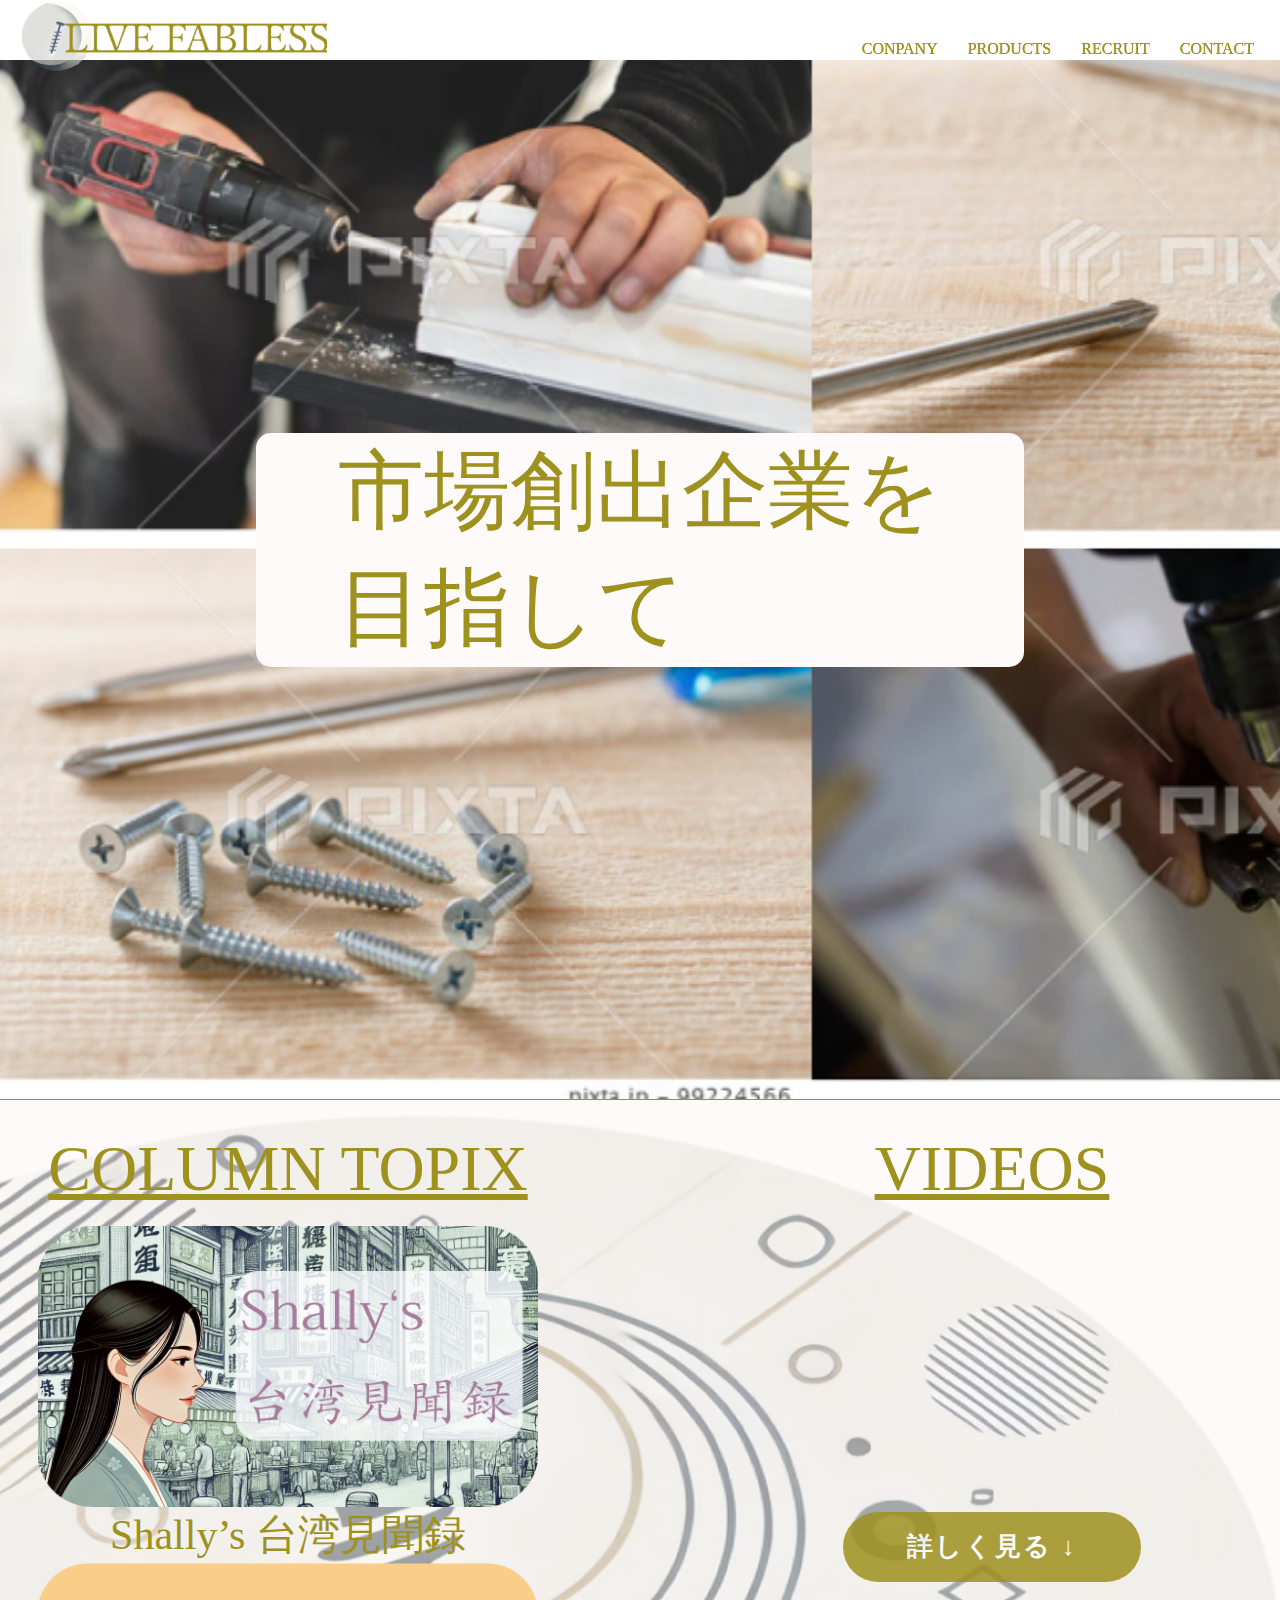
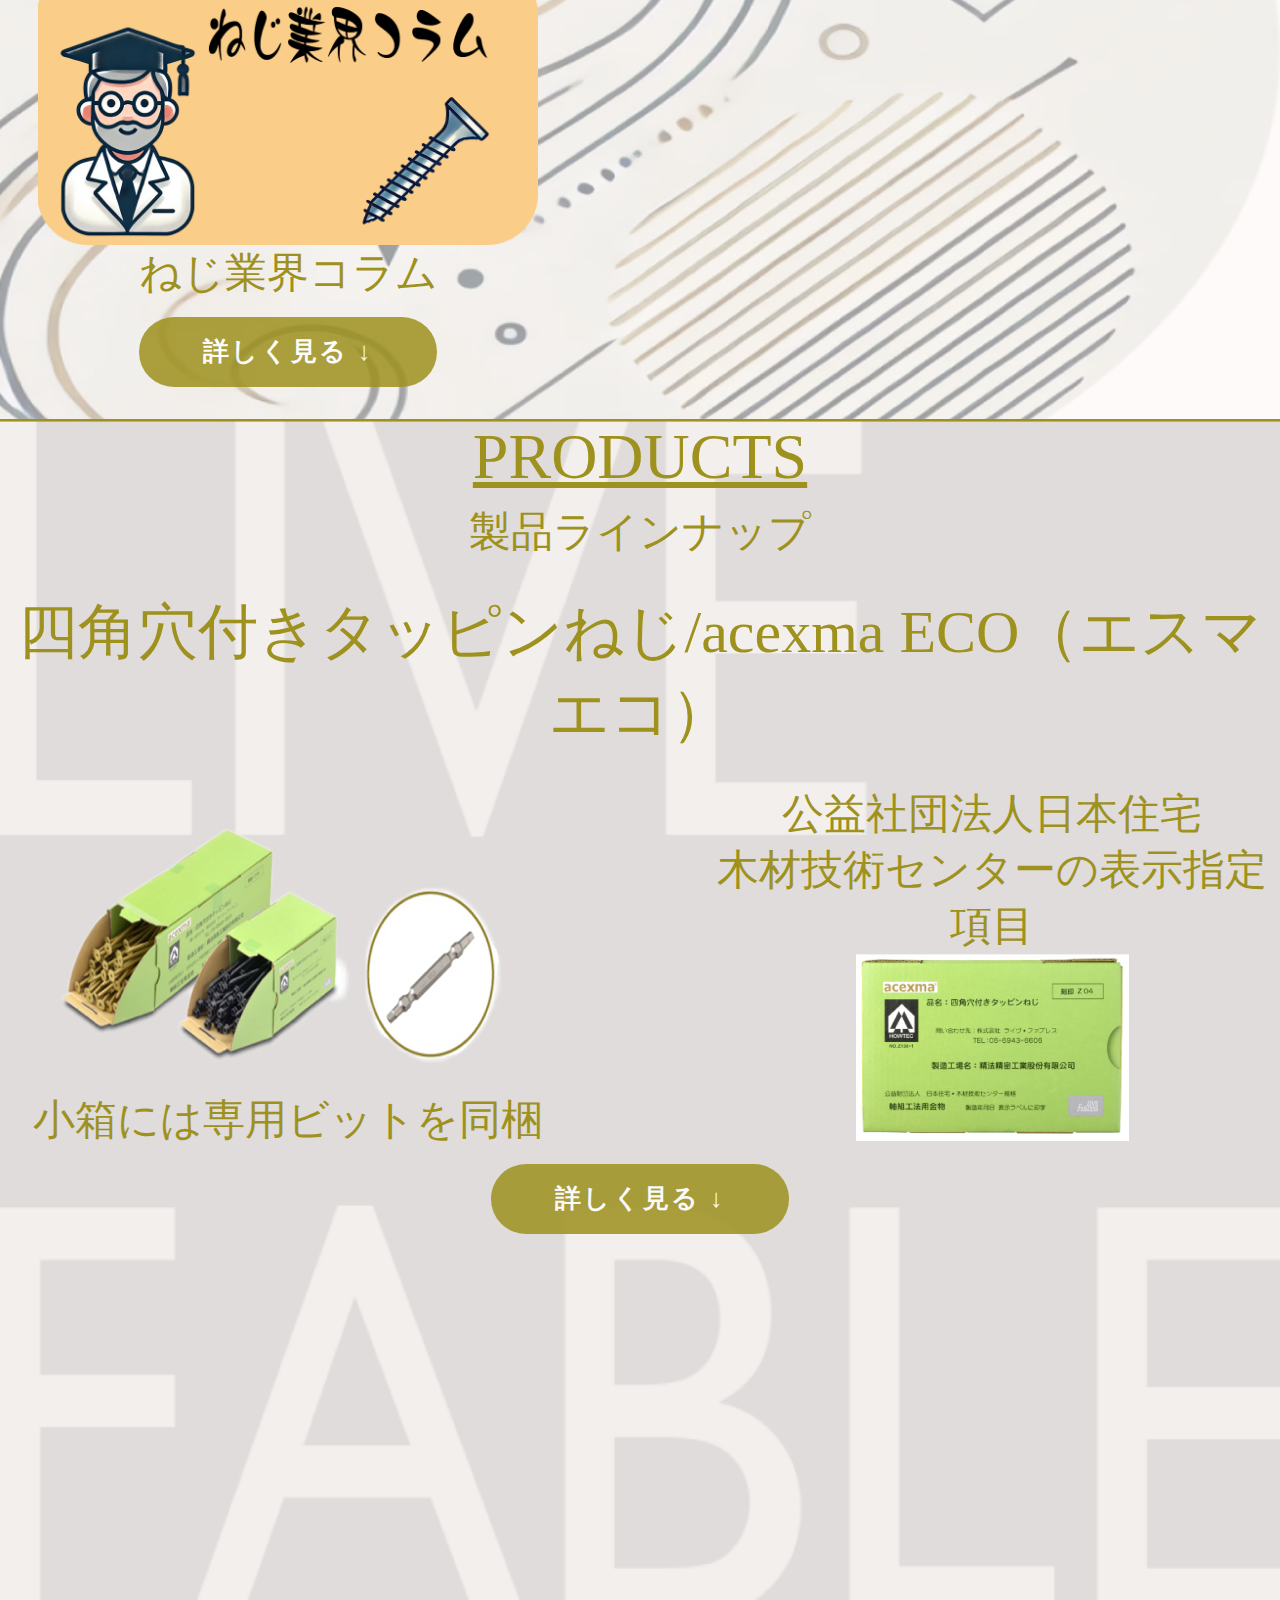
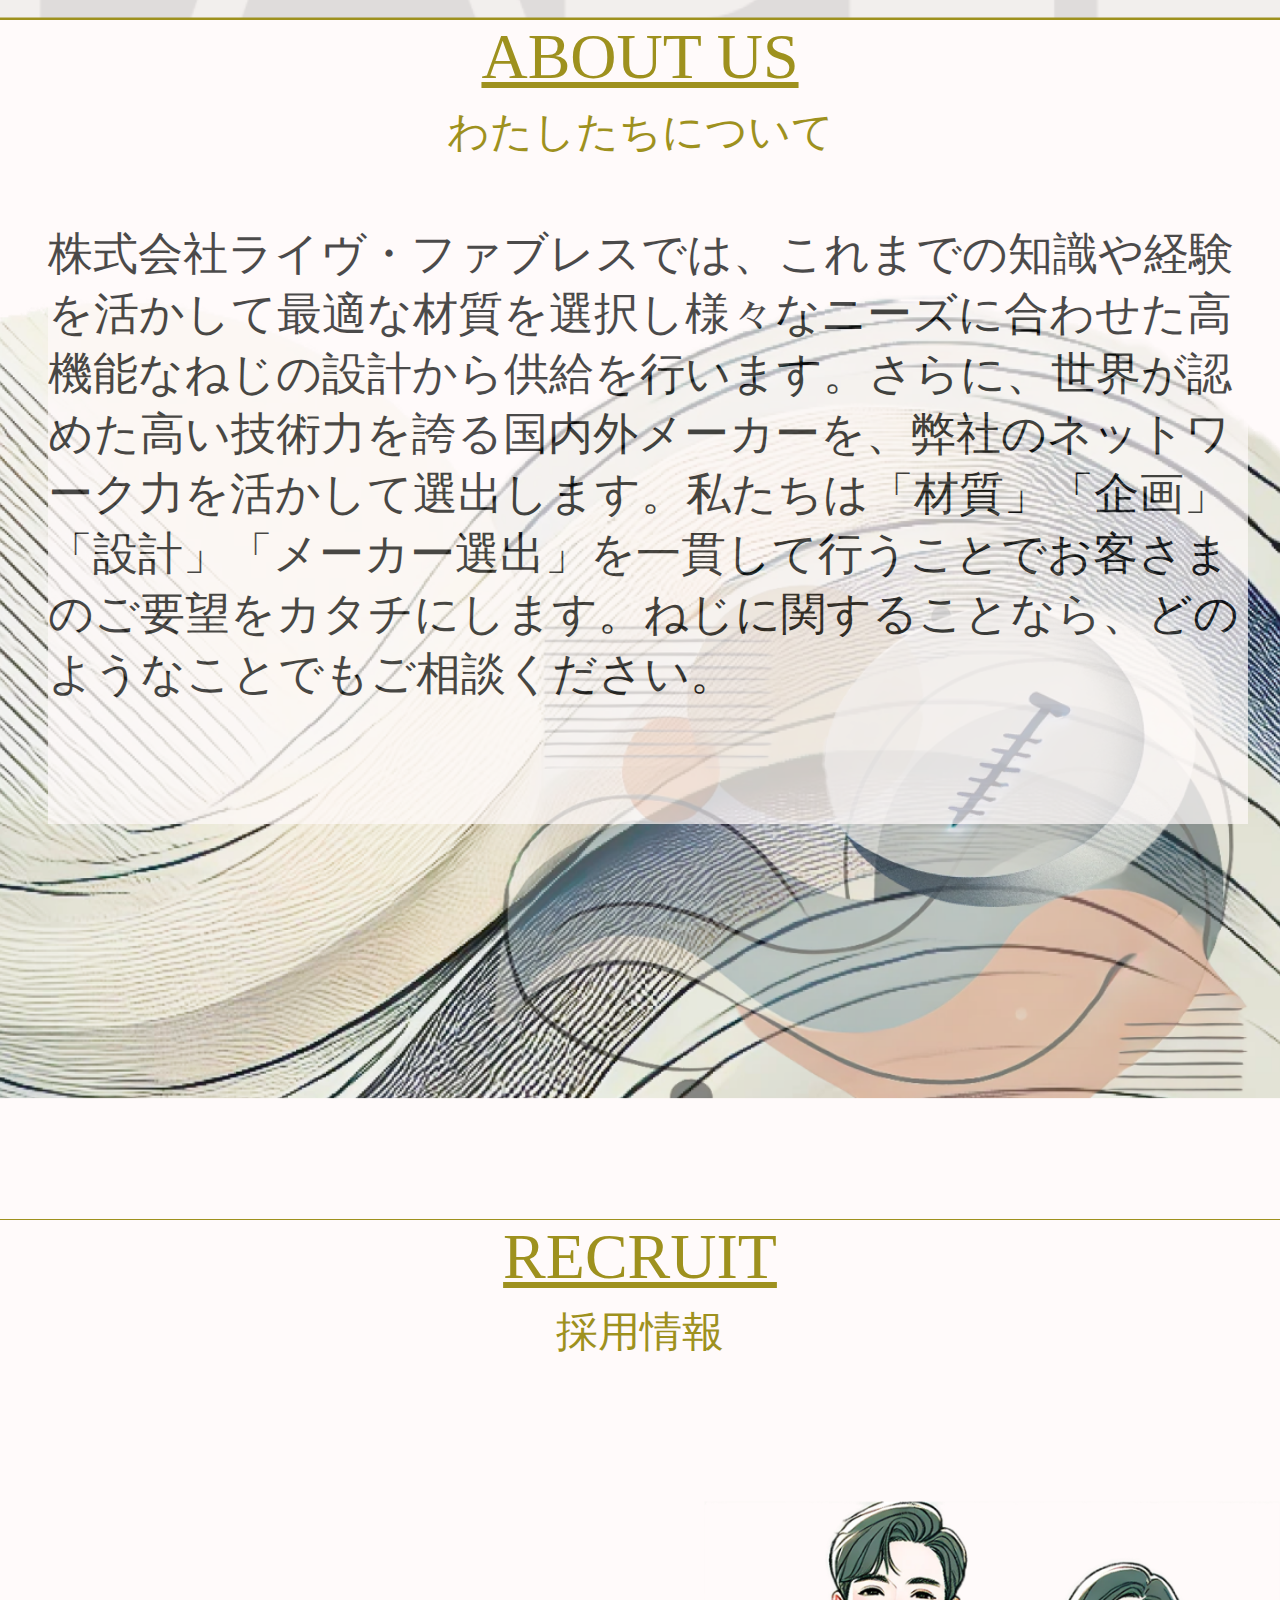
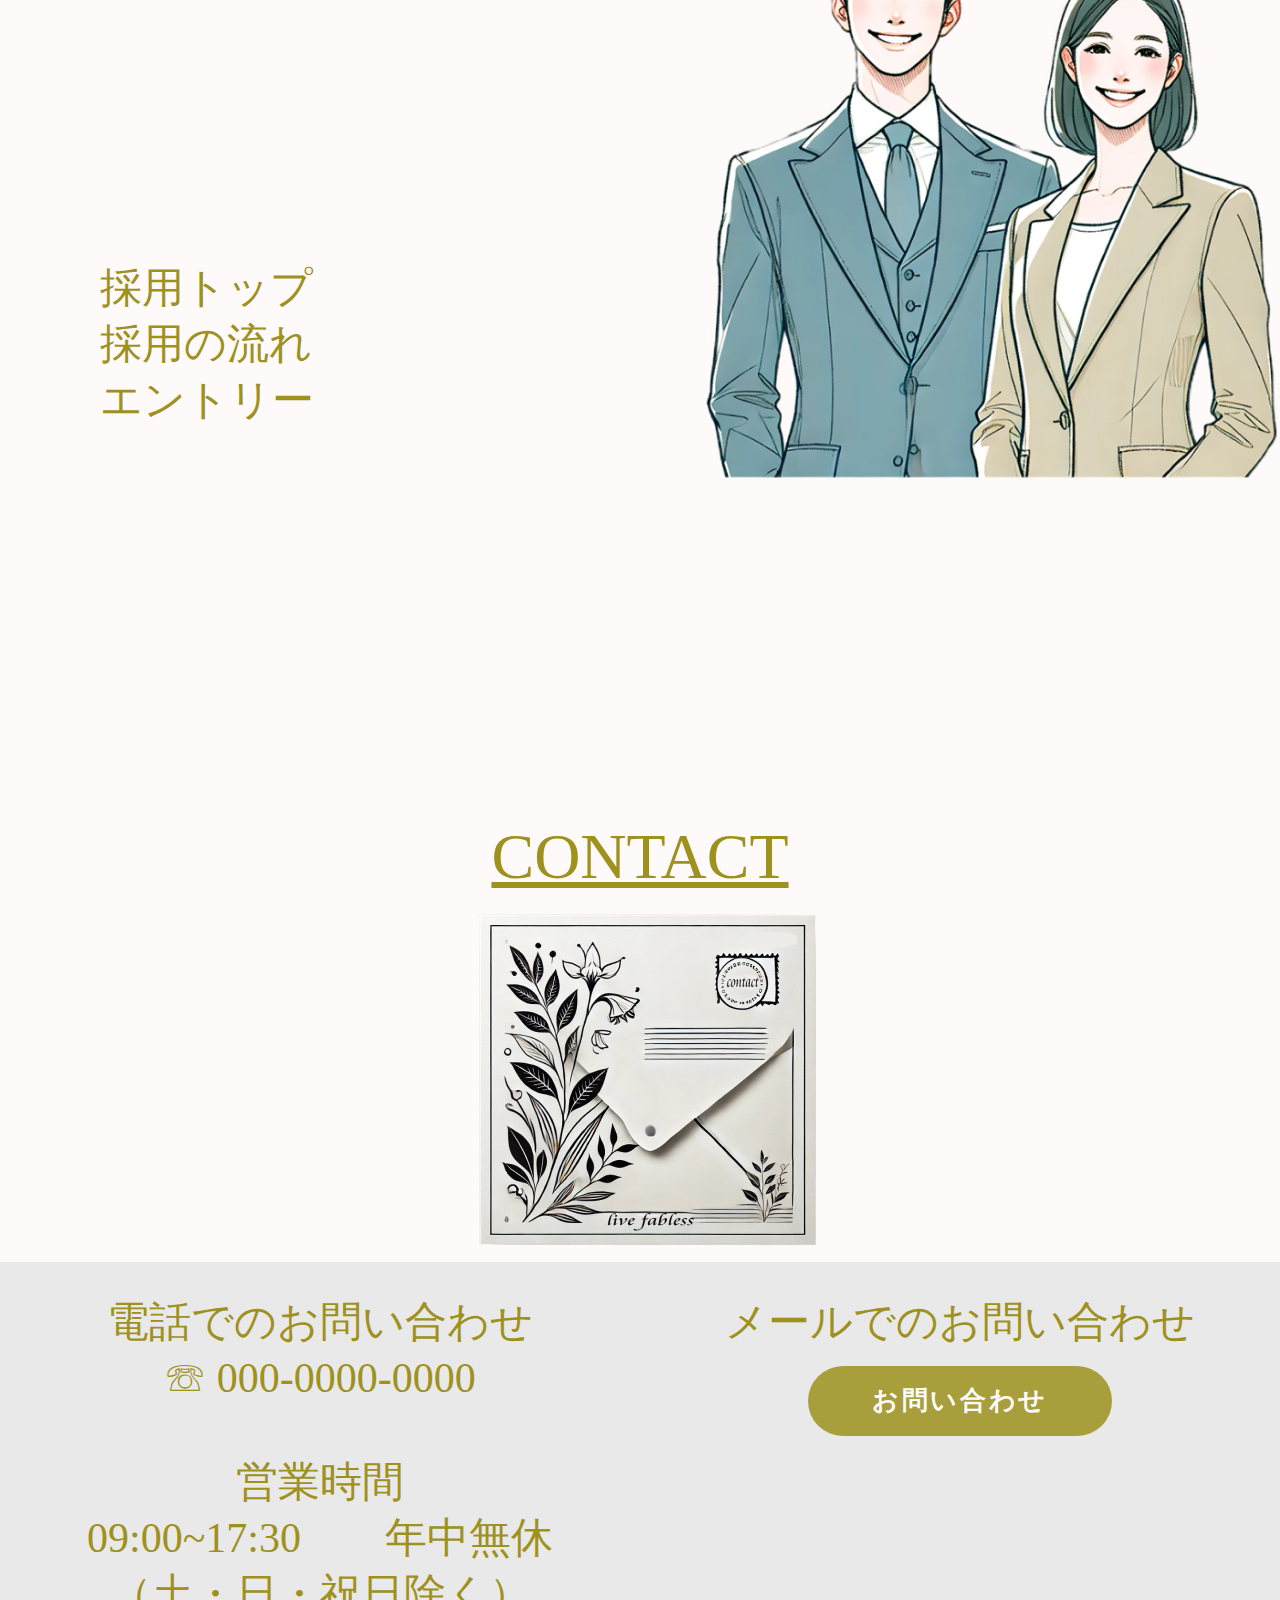
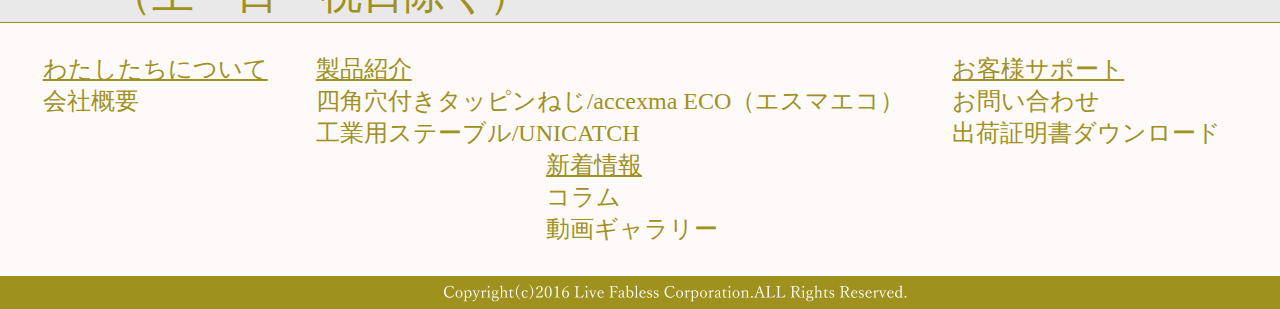
==== commit ddbc7d3a: "余白とフッターの調整、RECRUITアニメ" ====
--- a/index.html
+++ b/index.html
@@ -6,6 +6,7 @@
     <link rel="stylesheet" href="css/style.css" />
     <link rel="stylesheet" href="css/animete.css" />
     <link rel="stylesheet" href="css/reset.css" />
+    <script src="menu.js" defer></script>
     <title>LIVE FABLESS</title>
   </head>
   <body>
@@ -14,9 +15,11 @@
         <!-- PCのヘッダー -->
         <header class="header">
           <div class="head_main">
-            <a href="#"
-              ><img class="top_logo" src="images/headlogo.png" alt="ロゴ"
-            /></a>
+            <h1>
+              <a href="#"
+                ><img class="top_logo" src="images/headlogo.png" alt="ロゴ"
+              /></a>
+            </h1>
             <nav class="nav_right">
               <ul class="gnav-navi-1">
                 <li><a class="nav_anime" href="#">CONPANY</a></li>
@@ -31,10 +34,8 @@
         <!-- SPのヘッダー -->
         <div class="head_SP"></div>
         <div class="header_inner">
-          <div>
-            <a href="#"
-              ><img class="top_logo" src="images/headlogo.png" alt="ロゴ"
-            /></a>
+          <div class="top_logo">
+            <a href="#"><img src="images/headlogo.png" alt="ロゴ" /></a>
           </div>
           <div class="logo">
             <h1 class="title"></h1>
@@ -59,13 +60,15 @@
 
       <section class="main_img">
         <div class="main_text">
-          <p>市場創出企業を<br />目指して</p>
+          <h2>
+            <p>市場創出企業を<br />目指して</p>
+          </h2>
         </div>
       </section>
       <section class="contents">
         <div class="field contents_CV">
           <div class="card columns box1">
-            <div class="CV_midashi">COLUMN TOPIX</div>
+            <div class="CV_midashi"><h2>COLUMN TOPIX</h2></div>
             <div class="flexbox">
               <div class="flex-item column">
                 <a href="#"
@@ -74,12 +77,14 @@
                 >
               </div>
               <div class="flex-item column">
-                <a href="#"
-                  ><img
-                    src="images/columun2.png"
-                    alt="コラム２"
-                  />ねじ業界コラム</a
-                >
+                <h3>
+                  <a href="#"
+                    ><img
+                      src="images/columun2.png"
+                      alt="コラム２"
+                    />ねじ業界コラム</a
+                  >
+                </h3>
               </div>
             </div>
             <div class="bottan btn btn--orange btn--radius">
@@ -87,18 +92,20 @@
             </div>
           </div>
           <div class="card box2">
-            <div class="CV_midashi">VIDEOS</div>
+            <div class="CV_midashi"><h2>VIDEOS</h2></div>
             <div class="video">
-              <iframe
-                width="304"
-                height="171"
-                src="https://www.youtube.com/embed/CsTrx9nEcBQ?si=2zp7jsShQDFPsVvt"
-                title="YouTube video player"
-                frameborder="0"
-                allow="accelerometer; autoplay; clipboard-write; encrypted-media; gyroscope; picture-in-picture; web-share"
-                referrerpolicy="strict-origin-when-cross-origin"
-                allowfullscreen
-              ></iframe>
+              <h3>
+                <iframe
+                  width="480"
+                  height="270"
+                  src="https://www.youtube.com/embed/CsTrx9nEcBQ?si=2zp7jsShQDFPsVvt"
+                  title="YouTube video player"
+                  frameborder="0"
+                  allow="accelerometer; autoplay; clipboard-write; encrypted-media; gyroscope; picture-in-picture; web-share"
+                  referrerpolicy="strict-origin-when-cross-origin"
+                  allowfullscreen
+                ></iframe>
+              </h3>
             </div>
             <div class="bottan btn btn--orange btn--radius">
               <a href="#">詳しく見る ↓</a>
@@ -107,18 +114,20 @@
         </div>
       </section>
       <section class="products">
-        <div class="midashi">PRODUCTS</div>
-        <div class="midashi_botom">製品ラインナップ</div>
+        <div class="midashi"><h2>PRODUCTS</h2></div>
+        <div class="midashi_botom"><h2>製品ラインナップ</h2></div>
         <div class="midashi_NZ">
-          四角穴付きタッピンねじ/acexma ECO（エスマエコ）
+          <h3>四角穴付きタッピンねじ/acexma ECO（エスマエコ）</h3>
         </div>
         <div class="field contents_CV">
           <div class="card box1">
             <div><img src="images/Eco1.png" alt="エコ１" /></div>
-            <div>小箱には専用ビットを同梱</div>
-          </div>
-          <div class="card box2">
-            <div>公益社団法人日本住宅<br />木材技術センターの表示指定項目</div>
+            <div><h4>小箱には専用ビットを同梱</h4></div>
+          </div>
+          <div class="card box2">
+            <div>
+              <h4>公益社団法人日本住宅<br />木材技術センターの表示指定項目</h4>
+            </div>
             <div><img src="images/Eco2.png" alt="エコ２" /></div>
           </div>
         </div>
@@ -136,8 +145,8 @@
         </div>
       </section>
       <section class="recruit">
-        <div class="midashi">RECRUIT</div>
-        <div class="midashi_botom">採用情報</div>
+        <div class="midashi"><h2>RECRUIT</h2></div>
+        <div class="midashi_botom"><h2>採用情報</h2></div>
         <div class="field saiyo">
           <div class="card recruit_list box1">
             <ul>
@@ -153,8 +162,12 @@
           </div>
         </div>
       </section>
+
+      <!-- CONTACT -->
       <section class="contact">
-        <div class="midashi">CONTACT</div>
+        <div class="midashi">
+          <h2>CONTACT</h2>
+        </div>
         <div>
           <a href="#"
             ><img class="mail_img" src="images/contactbg.png" alt="メール"
@@ -164,7 +177,7 @@
           <div class="card box1">
             <div class="contact_midashi">
               電話でのお問い合わせ<br />
-              <p class="nam">☏XXX-XXXX-XXXX</p>
+              <p class="nam">☏ <a href="tel:000-0000-0000">000-0000-0000</a></p>
               <br />営業時間<br />09:00~17:30　　年中無休（土・日・祝日除く）
             </div>
           </div>
@@ -178,29 +191,47 @@
           </div>
         </div>
       </section>
+      <!-- /CONTACT -->
+
       <section class="footer_nv">
         <div class="footer02">
           <ul class="menu">
             <li>
-              <div class="midashi_FN">わたしたちについて</div>
-              <div><a href="#">会社概要</a></div>
-            </li>
-            <li>
-              <div class="midashi_FN">製品紹介</div>
-              <div>
-                <a href="#">四角穴付きタッピンねじ/accexma ECO（エスマエコ）</a>
-              </div>
-              <div><a href="#">工業用ステーブル/UNICATCH</a></div>
-            </li>
-            <li>
-              <div class="midashi_FN">お客様サポート</div>
-              <div><a href="#">お問い合わせ</a></div>
-              <div><a href="#">出荷証明書ダウンロード</a></div>
-            </li>
-            <li>
-              <div class="midashi_FN">新着情報</div>
-              <div><a href="#">コラム</a></div>
-              <div><a href="#">動画ギャラリー</a></div>
+              <div crass="menu_FN">
+                <div class="midashi_FN">わたしたちについて</div>
+                <div><a href="#">会社概要</a></div>
+              </div>
+            </li>
+            <li>
+              <div class="menu_FN">
+                <div class="midashi_FN">製品紹介</div>
+                <div>
+                  <a href="#"
+                    >四角穴付きタッピンねじ/accexma ECO（エスマエコ）</a
+                  >
+                </div>
+
+                <div>
+                  <a href="#">工業用ステーブル/UNICATCH</a>
+                </div>
+              </div>
+            </li>
+
+            <li>
+              <div class="menu_FN">
+                <div class="midashi_FN">お客様サポート</div>
+                <div><a href="#">お問い合わせ</a></div>
+                <div>
+                  <a href="#">出荷証明書ダウンロード</a>
+                </div>
+              </div>
+            </li>
+            <li>
+              <div class="menu_FN">
+                <div class="midashi_FN">新着情報</div>
+                <div><a href="#">コラム</a></div>
+                <div><a href="#">動画ギャラリー</a></div>
+              </div>
             </li>
           </ul>
         </div>
@@ -210,7 +241,6 @@
           <img src="images/copylight.png" alt="コピー" />
         </div>
       </footer>
-      <script src="menu.js"></script>
     </div>
   </body>
 </html>
--- a/css/style.css
+++ b/css/style.css
@@ -13,6 +13,12 @@
   justify-content: space-between;
   z-index: 20;
 }
+
+.contents,
+.products,
+.recruit,
+.contact {}
+
 
 .head_SP {
   background-image: url(../images//head_SP.png);
@@ -106,6 +112,7 @@
 
 
 
+
 解説
 /* SPは非表示 */
 
@@ -142,7 +149,7 @@
 }
 
 .midashi {
-  font-size: 32px;
+  font-size: 64px;
   color: #9e911e;
   text-align: center;
 }
@@ -153,24 +160,33 @@
 }
 
 .midashi_botom {
-  font-size: 16px;
+  font-size: 42px;
   margin-top: 10px;
   color: #9e911e;
   text-align: center;
 }
 
+
+
 .main_text {
-  text-align: center;
-  transform: translate(0, 150%);
-
   border-radius: 15px;
   background-color: snow;
   display: flex;
   justify-content: center;
   align-items: center;
-  font-size: 40px;
-  width: 25%;
-  margin-left: 65%;
+  font-size: 86px;
+  width: 60%;
+  padding: 0 0 0 0;
+  margin: 0 0 0 0;
+}
+
+.main_img {
+  height: 1100px;
+  display: flex;
+  justify-content: center;
+  align-items: center;
+  padding: 0 0 0 0;
+  margin: 0 0 0 0;
 }
 
 .midashi,
@@ -178,6 +194,10 @@
 .midashi_FN {
   text-decoration: underline;
   text-decoration-color: #9e911e;
+}
+
+.midashi_FN {
+  margin-right: 3rem;
 }
 
 /* About Us Section */
@@ -192,11 +212,12 @@
 
 .abmain {
   background-color: snow;
-  margin-top: 20%;
+  margin-top: 5%;
   padding: 0 0 0 0;
   font-size: 18px;
   max-width: 600px;
   color: black;
+  opacity: 0.7;
 }
 
 .copyright {
@@ -211,7 +232,7 @@
   padding: 0 0 0 0;
 }
 
-@media screen and (min-width: 751px) {
+@media screen and (min-width: 750px) {
 
   .head_SP {
     display: none;
@@ -243,6 +264,16 @@
   }
 
 
+  .midashi_NZ {
+    font-size: 60px;
+    margin-top: 2rem;
+  }
+
+  .card {
+    font-size: 42px;
+    margin-top: 2rem;
+  }
+
 
   .header_inner {
     display: none;
@@ -250,16 +281,34 @@
 
 
   .aboutus {
-    height: 763px;
+    height: 1200px;
   }
 
   .abmain {
     margin-left: 3rem;
+    font-size: 45px;
+    max-width: 1200px;
+    width: 1500px;
+    height: 600px;
   }
 
   .bottan {
     margin-top: 1rem;
     margin-bottom: 2rem;
+  }
+
+  .footer_nv {
+    font-size: 24px;
+    display: flex;
+    text-align: left;
+  }
+
+  .main_img,
+  .contents,
+  .aboutus,
+  .products,
+  .contact {
+    border-bottom: solid 1px #9e911e;
   }
 
   /*  グローバルナビ  */
@@ -294,30 +343,33 @@
   /* セクション */
   .main_img {
     position: relative;
-
-    height: 505px;
+    display: flex;
+    justify-content: center;
+    align-items: center;
     margin: 0 0 0 0;
     padding: 0 0 0 0;
     background-image: url(../images/mainimage.png);
     background-repeat: no-repeat;
     background-size: cover;
+    width: 100%;
   }
 
   /* Content Section */
   .contents {
     margin: 0 0 0 0;
     padding: 0 0 0 0;
-    background-color: #f5f5f5;
-    padding: 0 0 0 0;
     position: relative;
-    background-size: cover;
+    background-size: 100%;
     background-image: url(../images/columnbg.png);
     background-repeat: no-repeat;
     text-align: center;
-  }
+    min-height: 750px;
+  }
+
 
   .flexbox {
-    transform: translate(28%, 0);
+    display: flex;
+    align-items: center;
   }
 
   .flexbox:nth-child(even) {
@@ -329,7 +381,7 @@
   }
 
   .flex-item {
-    width: 43%;
+    width: 500px;
     justify-content: flex-start;
     padding: 0 0 0 0;
   }
@@ -349,24 +401,20 @@
   }
 
   .CV_midashi {
-    font-size: 24px;
+    font-size: 64px;
     margin-bottom: 20px;
   }
+
 
   /* Products Section */
   .products {
     margin: 0 0 0 0;
     padding: 0 0 0 0;
-    height: 786px;
+    height: 1200px;
     background-image: url("../images/productsbg.png");
     background-size: cover;
 
     text-align: center;
-  }
-
-  .column {
-    text-align: center;
-    padding: 0 0 0 0;
   }
 
 
@@ -374,12 +422,52 @@
   .recruit {
     margin: 0 0 0 0;
     padding: 0 0 0 0;
-    height: 888px;
-  }
-
-  .recruit_list li {
-    border-bottom: 1px solid #9e911e;
-    margin-left: 10%;
+    height: 1200px;
+  }
+
+  .recruit_list a {
+    color: #9e911e;
+    /* 文字色 */
+    display: inline-block;
+    /* これがないとリンク範囲が全幅になる */
+    font-size: 42px;
+    /* 文字サイズ */
+    position: relative;
+    /* 相対位置指定 */
+    text-decoration: none;
+    /* デフォルトのテキストの下線を消す */
+    margin-left: 100px;
+  }
+
+  /* 下線のスタイル */
+  .recruit_list ul li a::after {
+    background-color: #9e911e;
+    /* 下線の色 */
+    bottom: -4px;
+    /* 要素の下端からの距離 */
+    content: "";
+    /* 要素に内容を追加 */
+    height: 2px;
+    /* 下線の高さ */
+    left: 0;
+    /* 要素の左端からの距離 */
+    position: absolute;
+    /* 絶対位置指定 */
+    transform: scale(0, 1);
+    /* 下線を横方向に0倍、縦方向に1倍に変形（非表示） */
+    transform-origin: left top;
+    /* 変形の原点を左上に指定 */
+    transition: transform .3s;
+    /* 変形をアニメーション化 */
+    width: 125%;
+    /* 要素の幅 */
+  }
+
+  /* リンクにホバーした際の下線の表示 */
+  .recruit_list ul li a:hover::after {
+    transform: scale(1, 1);
+
+    /* 下線を横方向に1倍、縦方向に1倍に変形（表示） */
   }
 
   .recruit_list {
@@ -428,16 +516,22 @@
     margin: 0 0 0 0;
     padding: 0 0 0 0;
     height: 253px;
-  }
-
+
+    display: flex;
+    justify-content: space-between;
+    align-items: center;
+
+  }
+
+  .menu_FN {
+    margin-right: 3rem;
+  }
 
 
   /* Footer */
   .footer02 {
-    margin: 0 0 0 0;
-    padding: 0 0 0 0;
     color: #9e911e;
-    text-align: center;
+
     padding: 0 0 0 0;
   }
 
@@ -457,6 +551,7 @@
     display: flex;
     flex-wrap: wrap;
     justify-content: center;
+    margin-left: 2rem;
   }
 
   .footer02 .menu li {
@@ -525,20 +620,21 @@
 
   .main_img {
     background-image: url(../images/mainimg_sp.png);
-    height: 800px;
+    height: 750px;
+    max-width: 100%;
     background-repeat: no-repeat;
     background-size: cover;
   }
 
   .main_text {
-    transform: translate(-68%, 260%);
-    border-radius: 0;
+    display: flex;
+    border-radius: 15px;
     display: flex;
     justify-content: center;
     align-items: center;
-    font-size: 38px;
-    width: 70%;
-    margin-left: 65%;
+    font-size: 42px;
+    width: 85%;
+    height: 20%;
   }
 
   .abmain {
@@ -551,6 +647,10 @@
     font-size: 34px;
   }
 
+  .flex-item {
+    margin: 20px;
+  }
+
   .field {
     display: block;
     flex-direction: column;
@@ -574,6 +674,22 @@
 
   .midashi_NZ {
     font-size: 24px;
+  }
+
+  .video {
+
+    position: relative;
+    padding-bottom: 56.25%;
+    height: 0;
+    overflow: hidden;
+  }
+
+  .video h3 iframe {
+    position: absolute;
+    top: 0;
+    left: 5%;
+    width: 90%;
+    height: 90%;
   }
 
   .recruit_list {
@@ -608,11 +724,6 @@
     text-align: center;
   }
 
-  .column {
-    width: 330px;
-    transform: translate(10%, 10%);
-
-  }
 
   .box1 {
     margin-bottom: 3rem;
@@ -620,9 +731,10 @@
 
   .contents,
   .products,
+  .aboutus,
+  .recruit,
   .contact {
-    border-bottom: #9e911e solid 1px;
-
+    margin-top: 60px;
   }
 
   .btn {
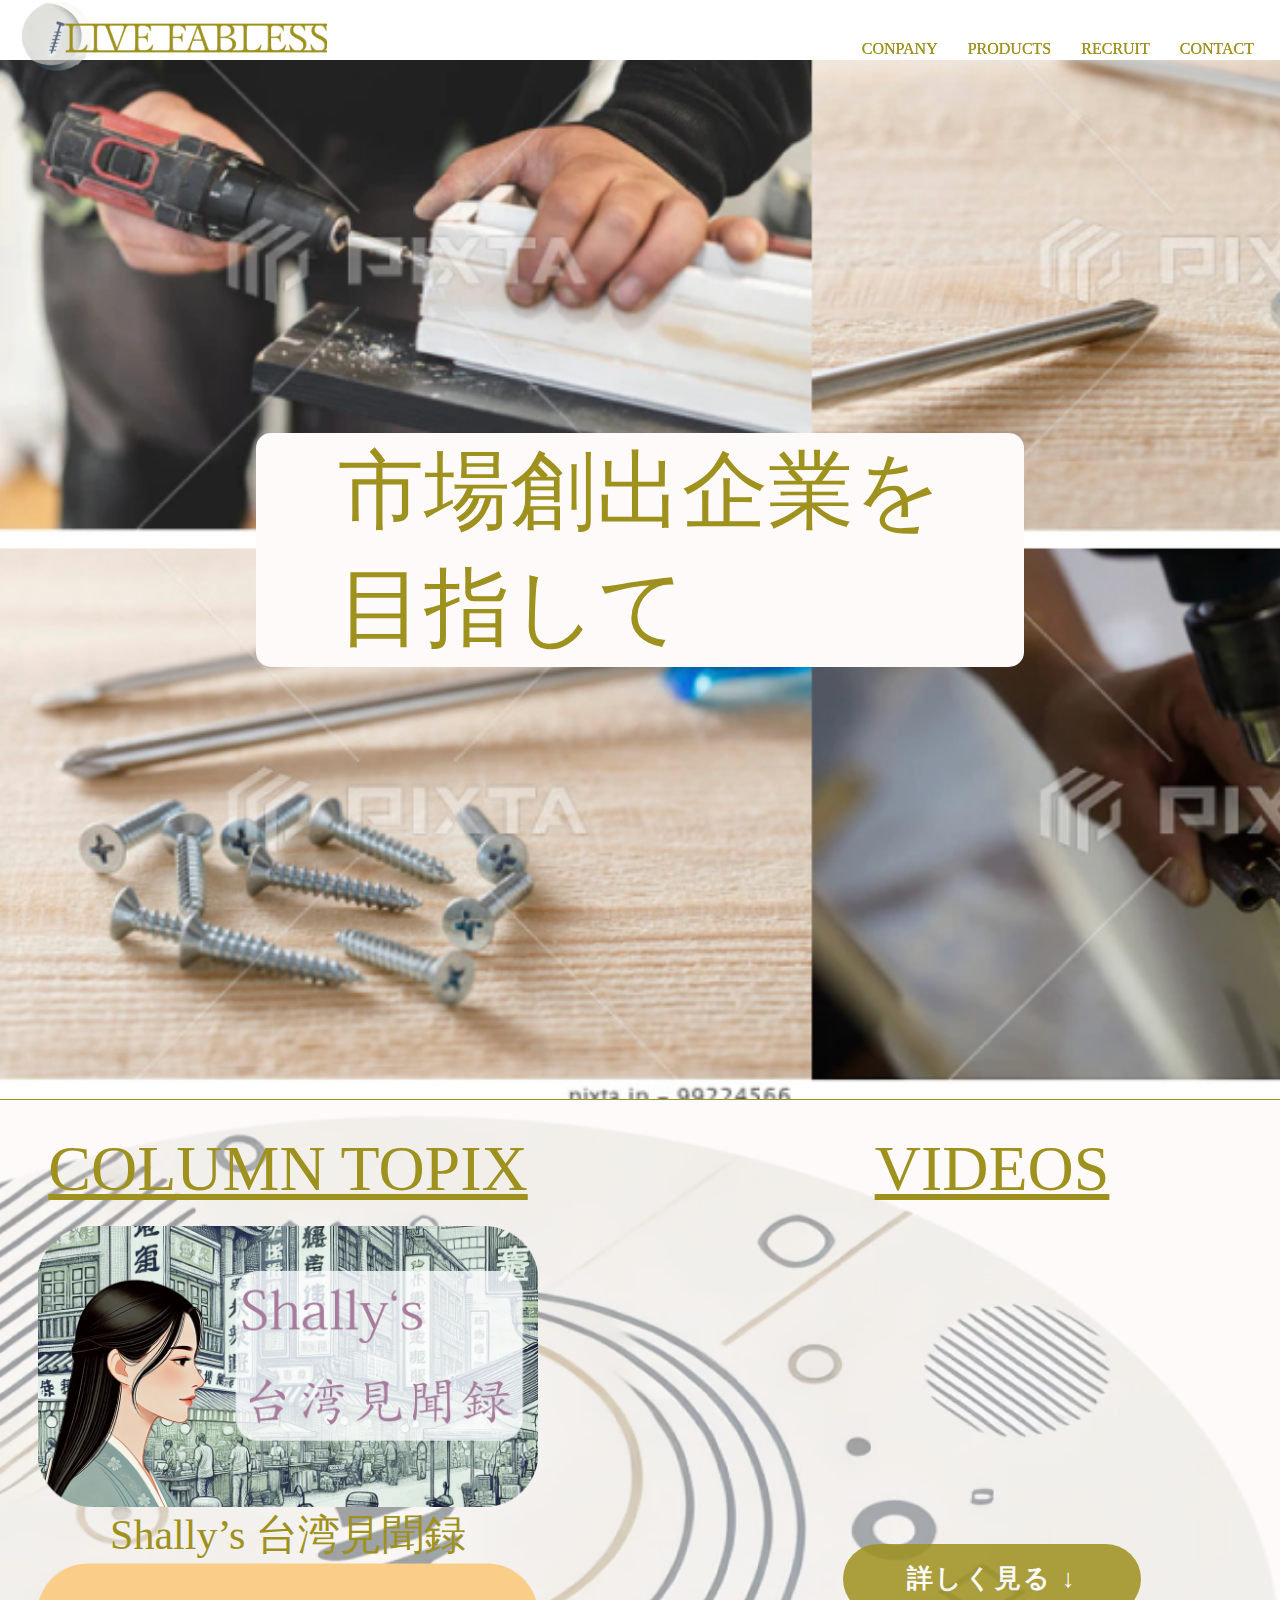
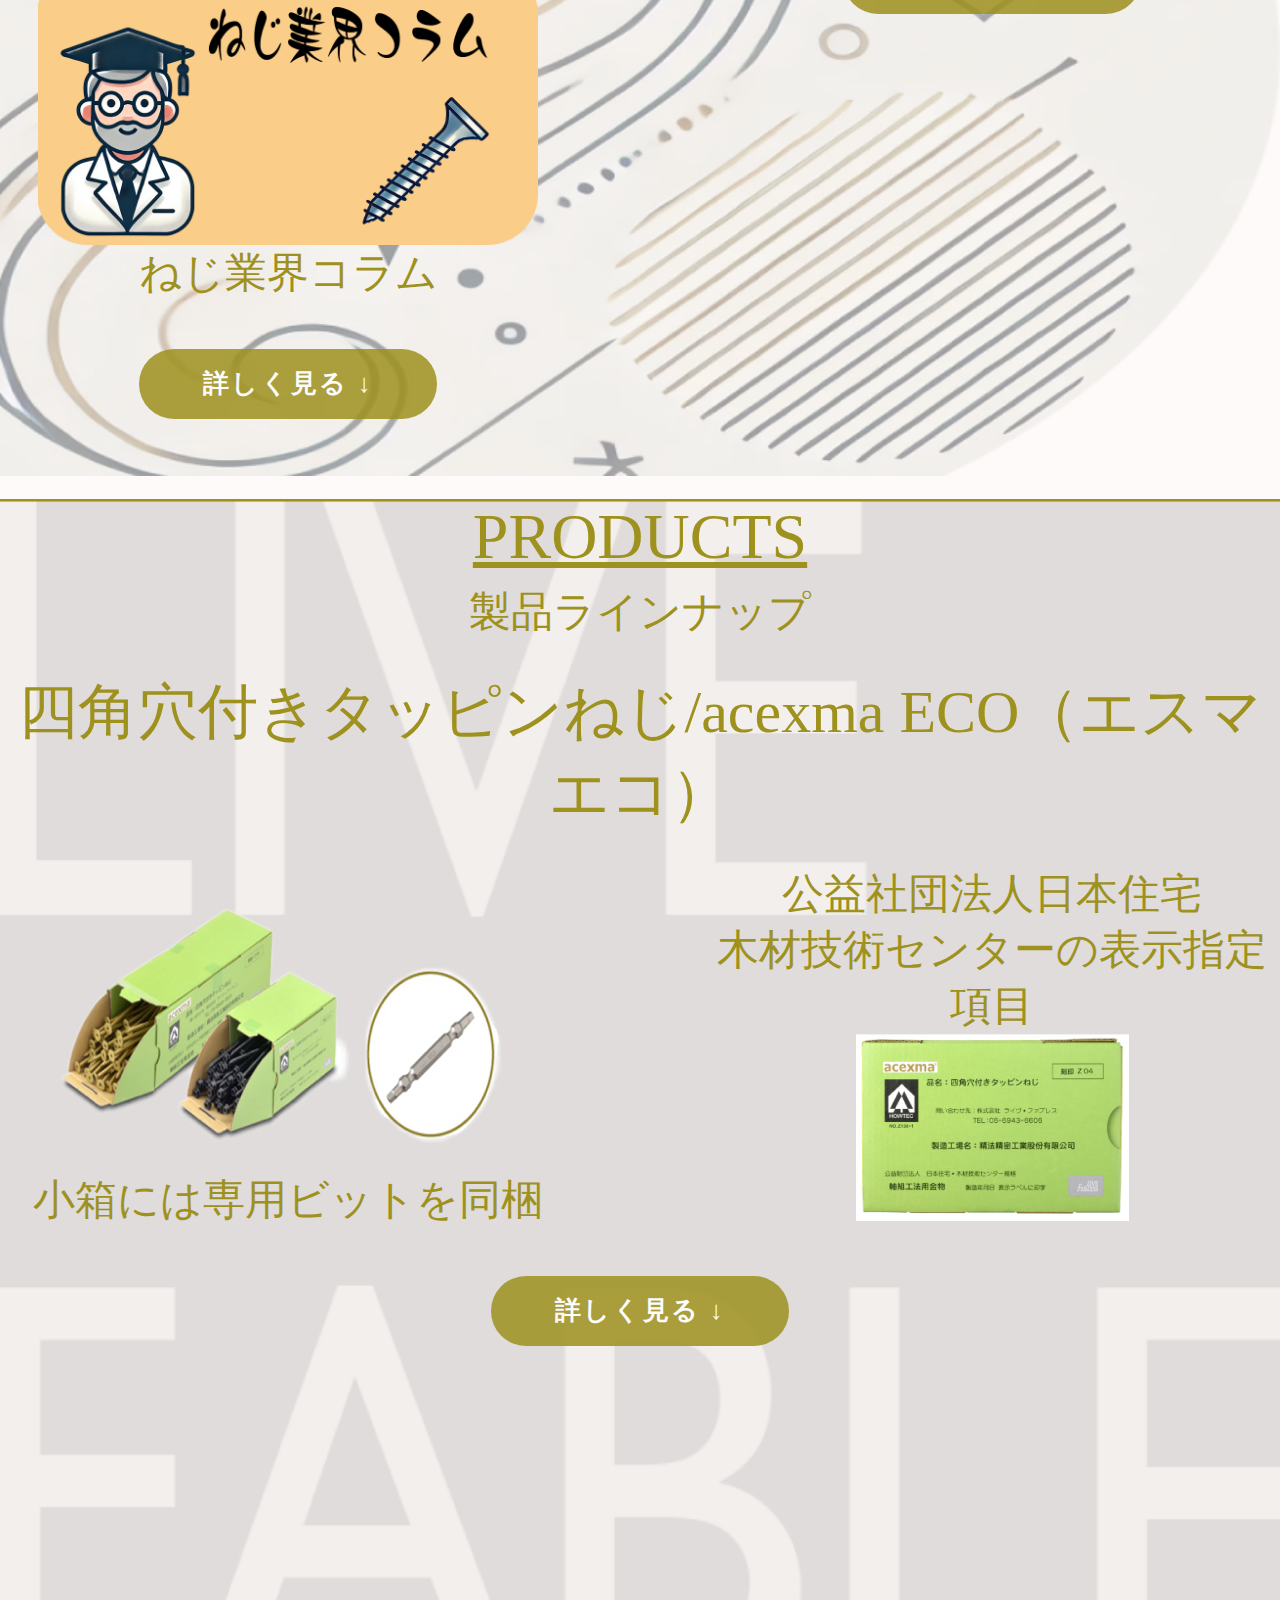
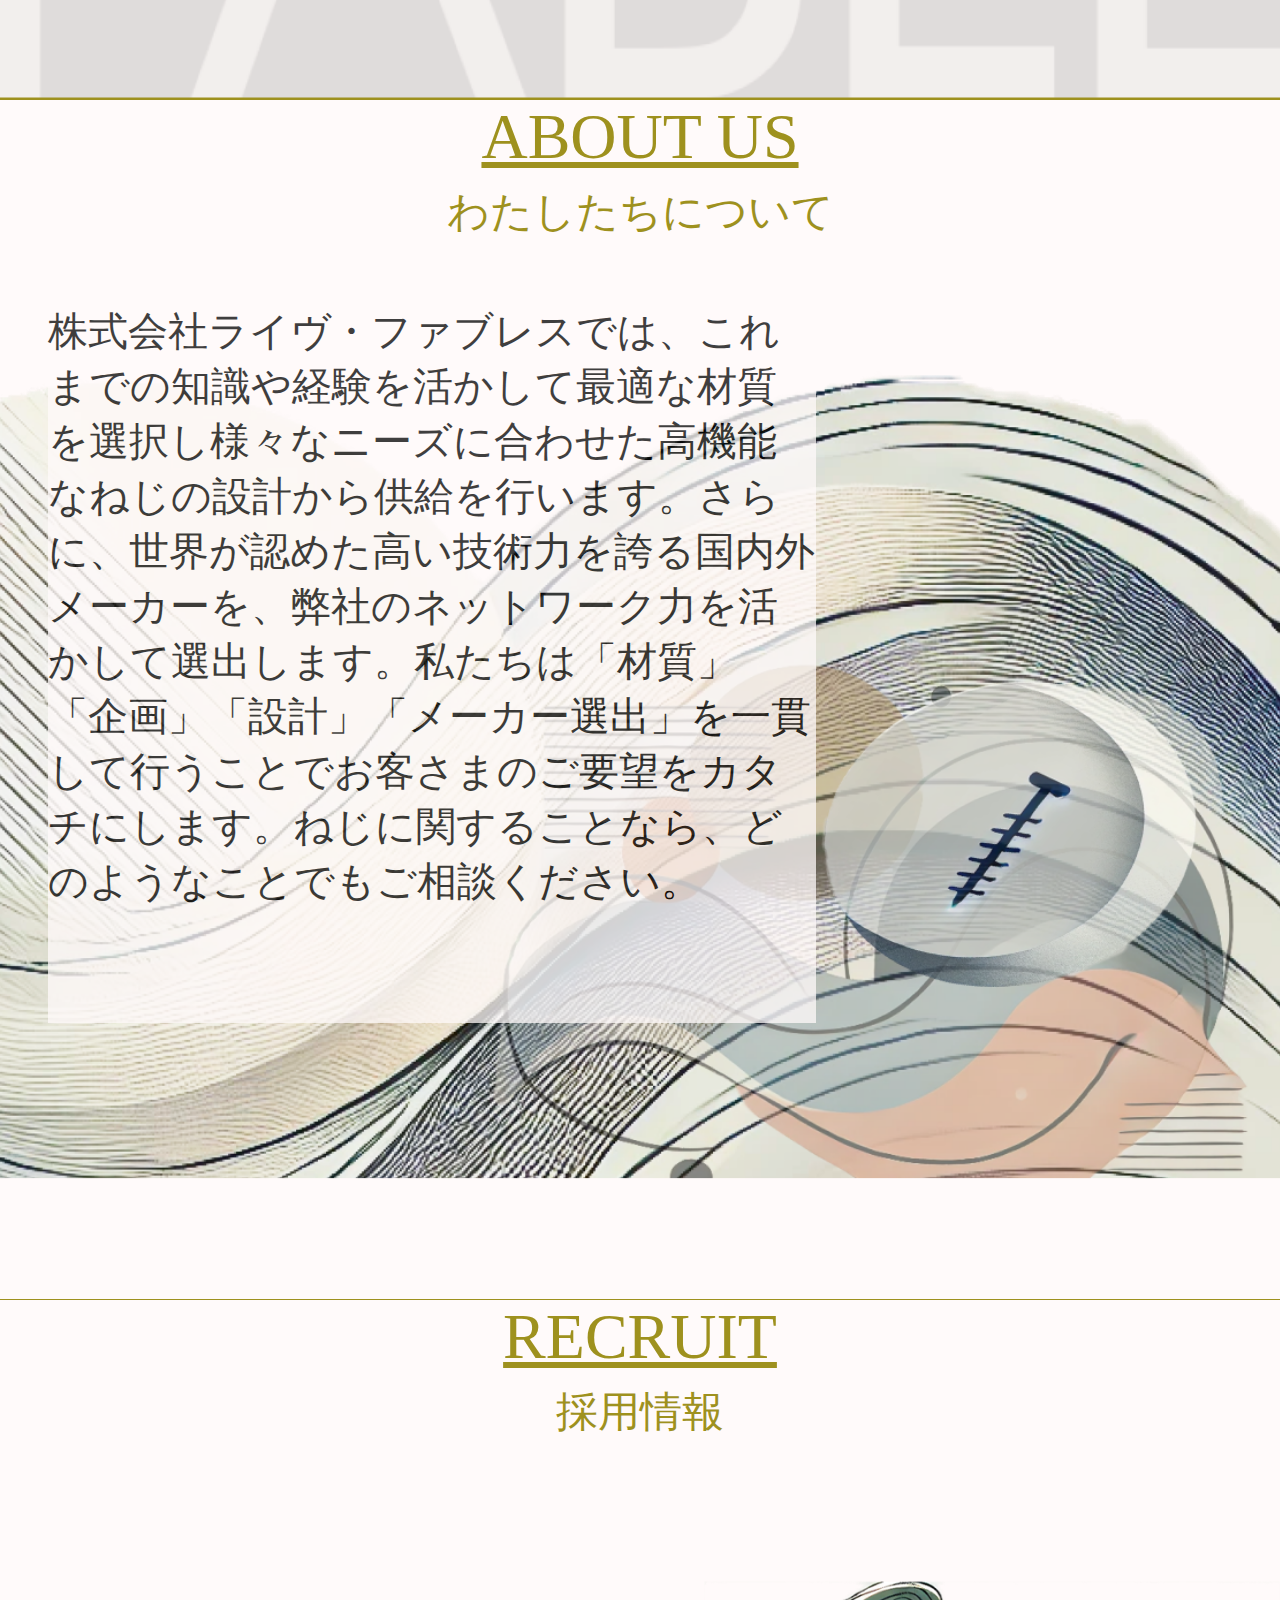
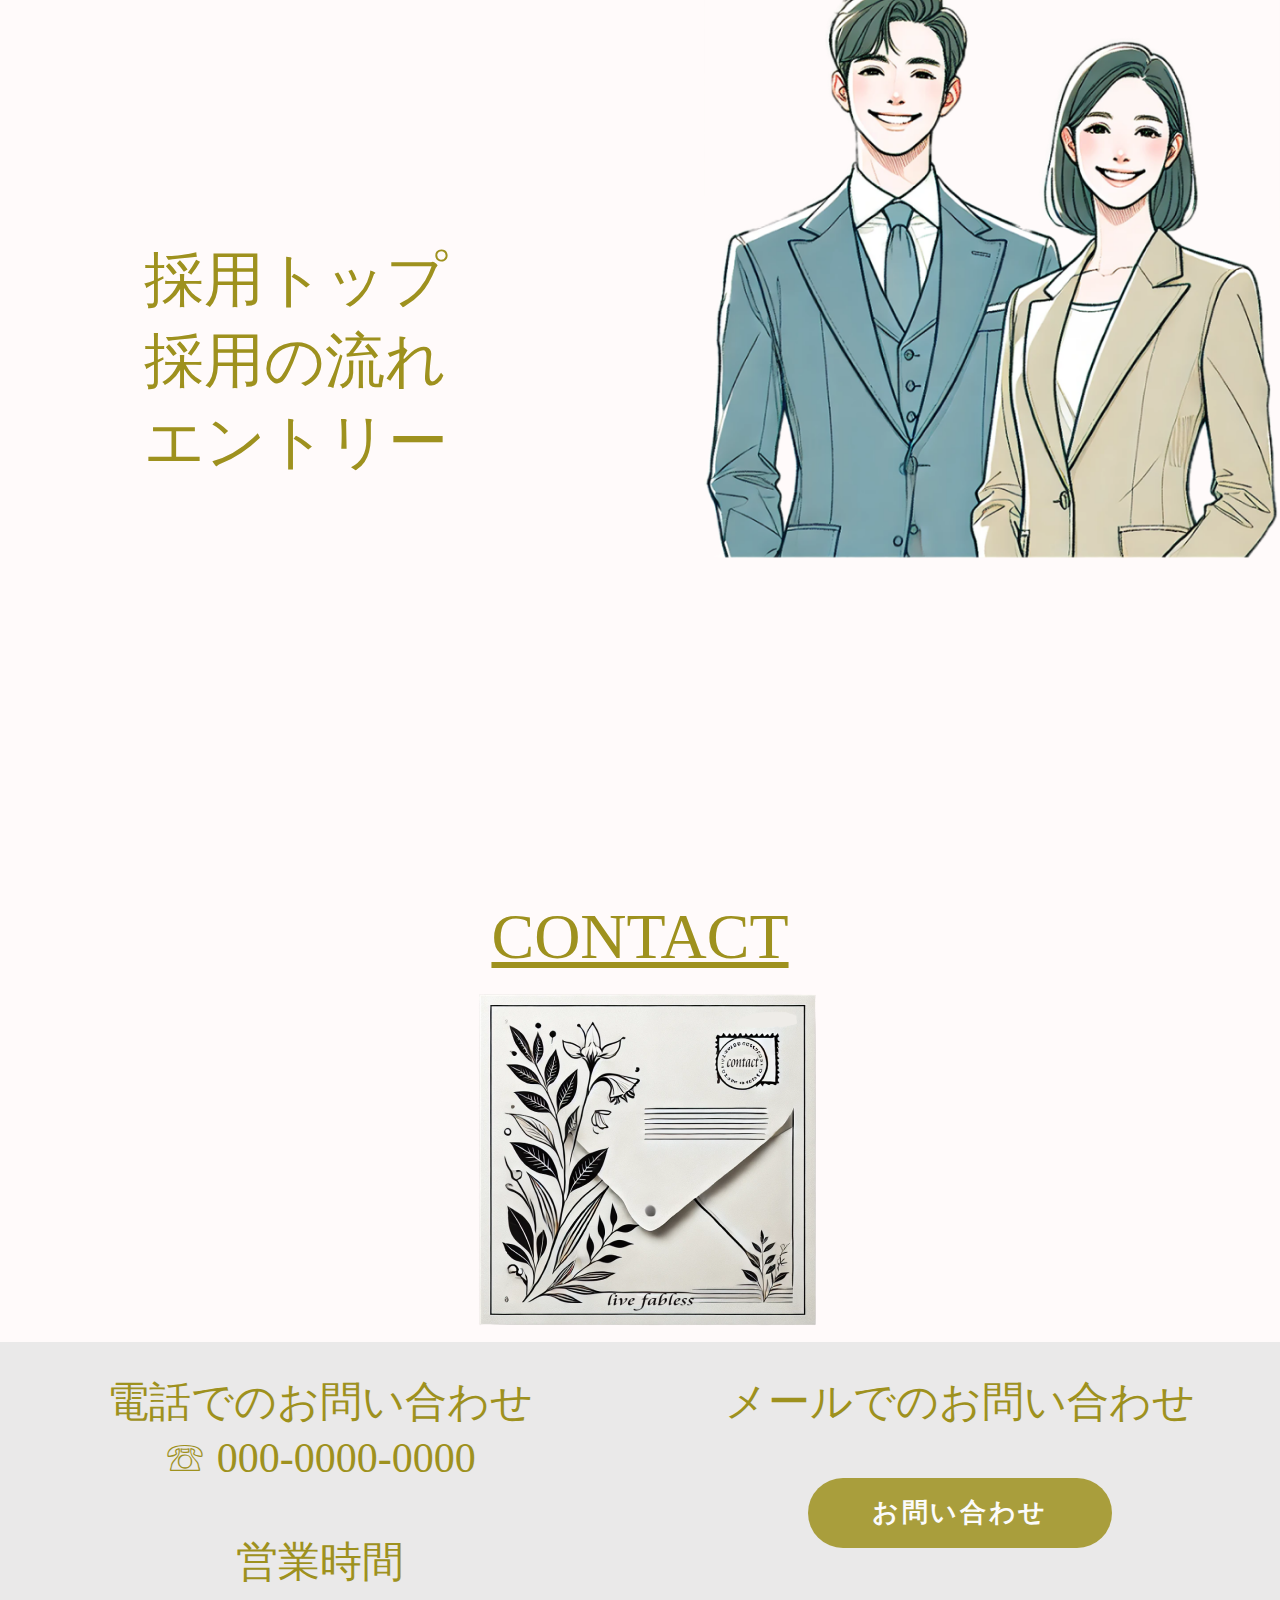
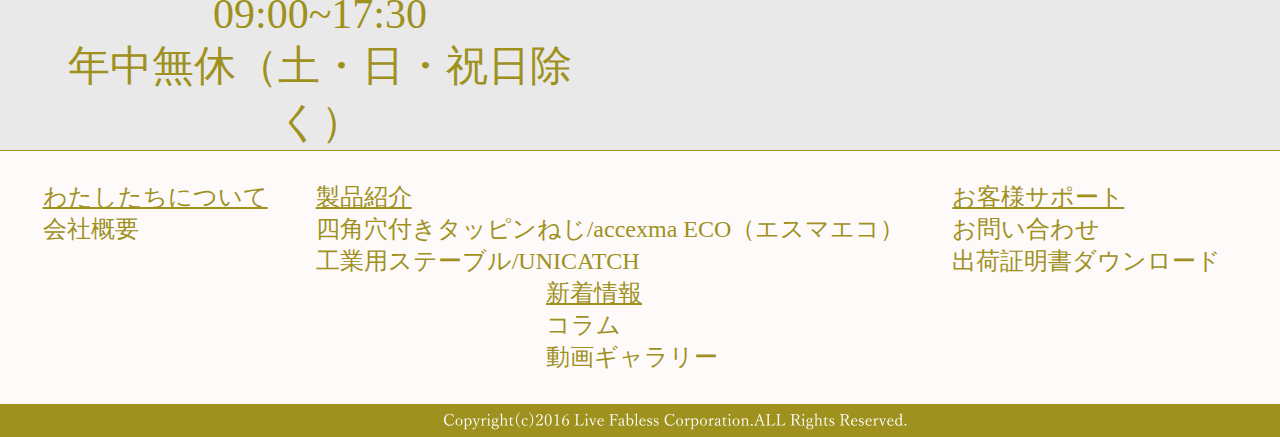
==== commit 20931357: "9/25提出" ====
--- a/index.html
+++ b/index.html
@@ -136,8 +136,10 @@
         </div>
       </section>
       <section class="aboutus">
-        <div class="midashi">ABOUT US</div>
-        <div class="midashi_botom">わたしたちについて</div>
+        <div midashi_AB>
+          <div class="midashi">ABOUT US</div>
+          <div class="midashi_botom">わたしたちについて</div>
+        </div>
         <div class="abmain">
           <p>
             株式会社ライヴ・ファブレスでは、これまでの知識や経験を活かして最適な材質を選択し様々なニーズに合わせた高機能なねじの設計から供給を行います。さらに、世界が認めた高い技術力を誇る国内外メーカーを、弊社のネットワーク力を活かして選出します。私たちは「材質」「企画」「設計」「メーカー選出」を一貫して行うことでお客さまのご要望をカタチにします。ねじに関することなら、どのようなことでもご相談ください。
@@ -178,7 +180,7 @@
             <div class="contact_midashi">
               電話でのお問い合わせ<br />
               <p class="nam">☏ <a href="tel:000-0000-0000">000-0000-0000</a></p>
-              <br />営業時間<br />09:00~17:30　　年中無休（土・日・祝日除く）
+              <br />営業時間<br />09:00~17:30<br />年中無休（土・日・祝日除く）
             </div>
           </div>
           <div class="card box2">
--- a/css/style.css
+++ b/css/style.css
@@ -13,11 +13,6 @@
   justify-content: space-between;
   z-index: 20;
 }
-
-.contents,
-.products,
-.recruit,
-.contact {}
 
 
 .head_SP {
@@ -204,6 +199,7 @@
 .aboutus {
   margin: 0 0 0 0;
   width: 100%;
+  height: 600px;
   background-image: url("../images/aboutusbg.png");
   background-size: cover;
   background-repeat: no-repeat;
@@ -217,7 +213,7 @@
   font-size: 18px;
   max-width: 600px;
   color: black;
-  opacity: 0.7;
+  opacity: 0.9;
 }
 
 .copyright {
@@ -232,18 +228,19 @@
   padding: 0 0 0 0;
 }
 
+html {
+  font-size: 16px;
+  font-family: "游明朝体", "Yu Mincho", YuMincho, "ヒラギノ明朝 Pro",
+    "Hiragino Mincho Pro", "MS P明朝", "MS PMincho", serif;
+  background-color: snow;
+}
+
 @media screen and (min-width: 750px) {
 
   .head_SP {
     display: none;
   }
 
-  html {
-    font-size: 16px;
-    font-family: "游明朝体", "Yu Mincho", YuMincho, "ヒラギノ明朝 Pro",
-      "Hiragino Mincho Pro", "MS P明朝", "MS PMincho", serif;
-    background-color: snow;
-  }
 
   html,
   body {
@@ -286,15 +283,16 @@
 
   .abmain {
     margin-left: 3rem;
-    font-size: 45px;
+    font-size: 40px;
     max-width: 1200px;
-    width: 1500px;
-    height: 600px;
+    width: 60%;
+    height: 60%;
+    opacity: 0.75;
   }
 
   .bottan {
-    margin-top: 1rem;
-    margin-bottom: 2rem;
+    margin-top: 3rem;
+    margin-bottom: 5rem;
   }
 
   .footer_nv {
@@ -430,14 +428,15 @@
     /* 文字色 */
     display: inline-block;
     /* これがないとリンク範囲が全幅になる */
-    font-size: 42px;
+    font-size: 60px;
     /* 文字サイズ */
     position: relative;
     /* 相対位置指定 */
     text-decoration: none;
     /* デフォルトのテキストの下線を消す */
-    margin-left: 100px;
-  }
+    margin-left: 25%;
+  }
+
 
   /* 下線のスタイル */
   .recruit_list ul li a::after {
@@ -471,7 +470,7 @@
   }
 
   .recruit_list {
-    margin-top: 500px;
+    margin-top: 400px;
   }
 
   .saiyo {
@@ -632,14 +631,25 @@
     display: flex;
     justify-content: center;
     align-items: center;
-    font-size: 42px;
-    width: 85%;
+    font-size: 35px;
+    width: 70%;
     height: 20%;
   }
 
   .abmain {
     background-color: rgb(255 250 250/.5);
-    height: 400px;
+    height: 320px;
+    margin-right: 1rem;
+    margin-left: 1rem;
+    margin-top: 100px;
+  }
+
+  .aboutus {
+    height: 800px;
+  }
+
+  .midasshi_AB {
+    margin-bottom: 100px;
   }
 
   .CV_midashi {
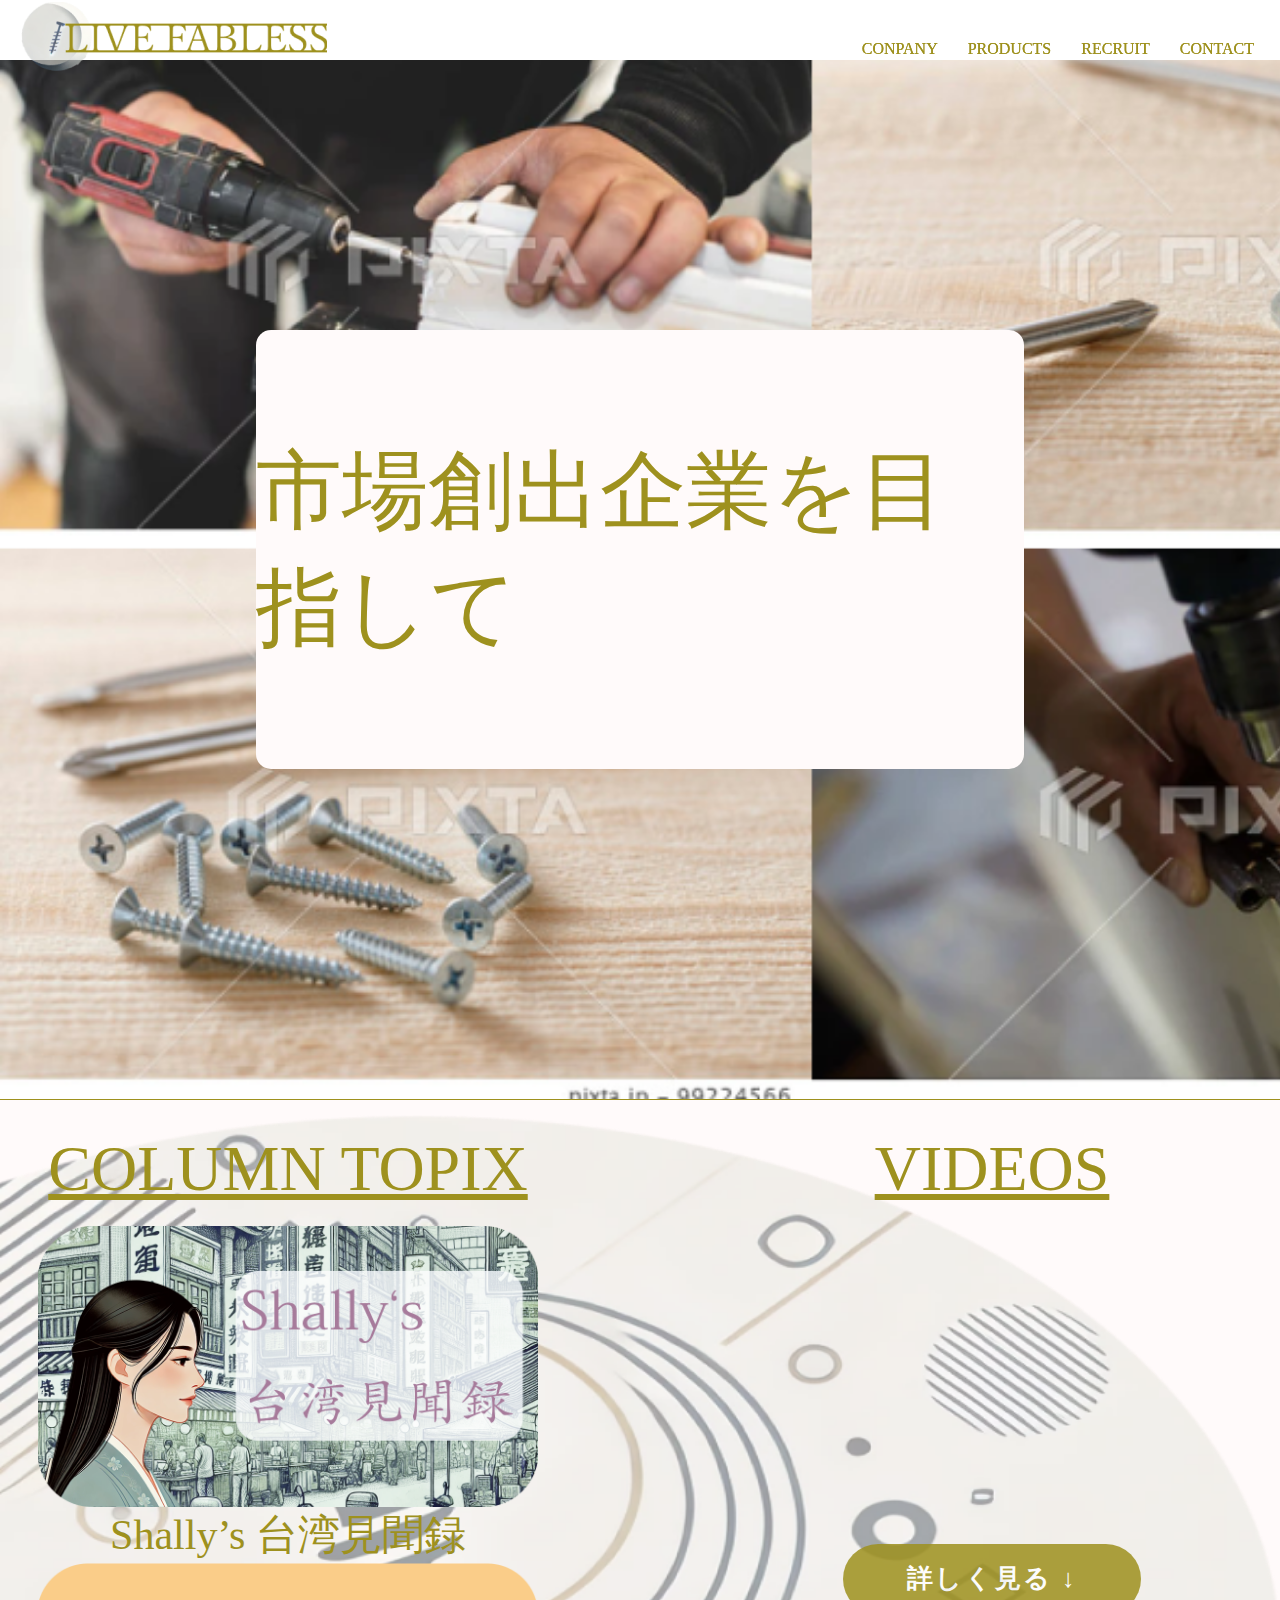
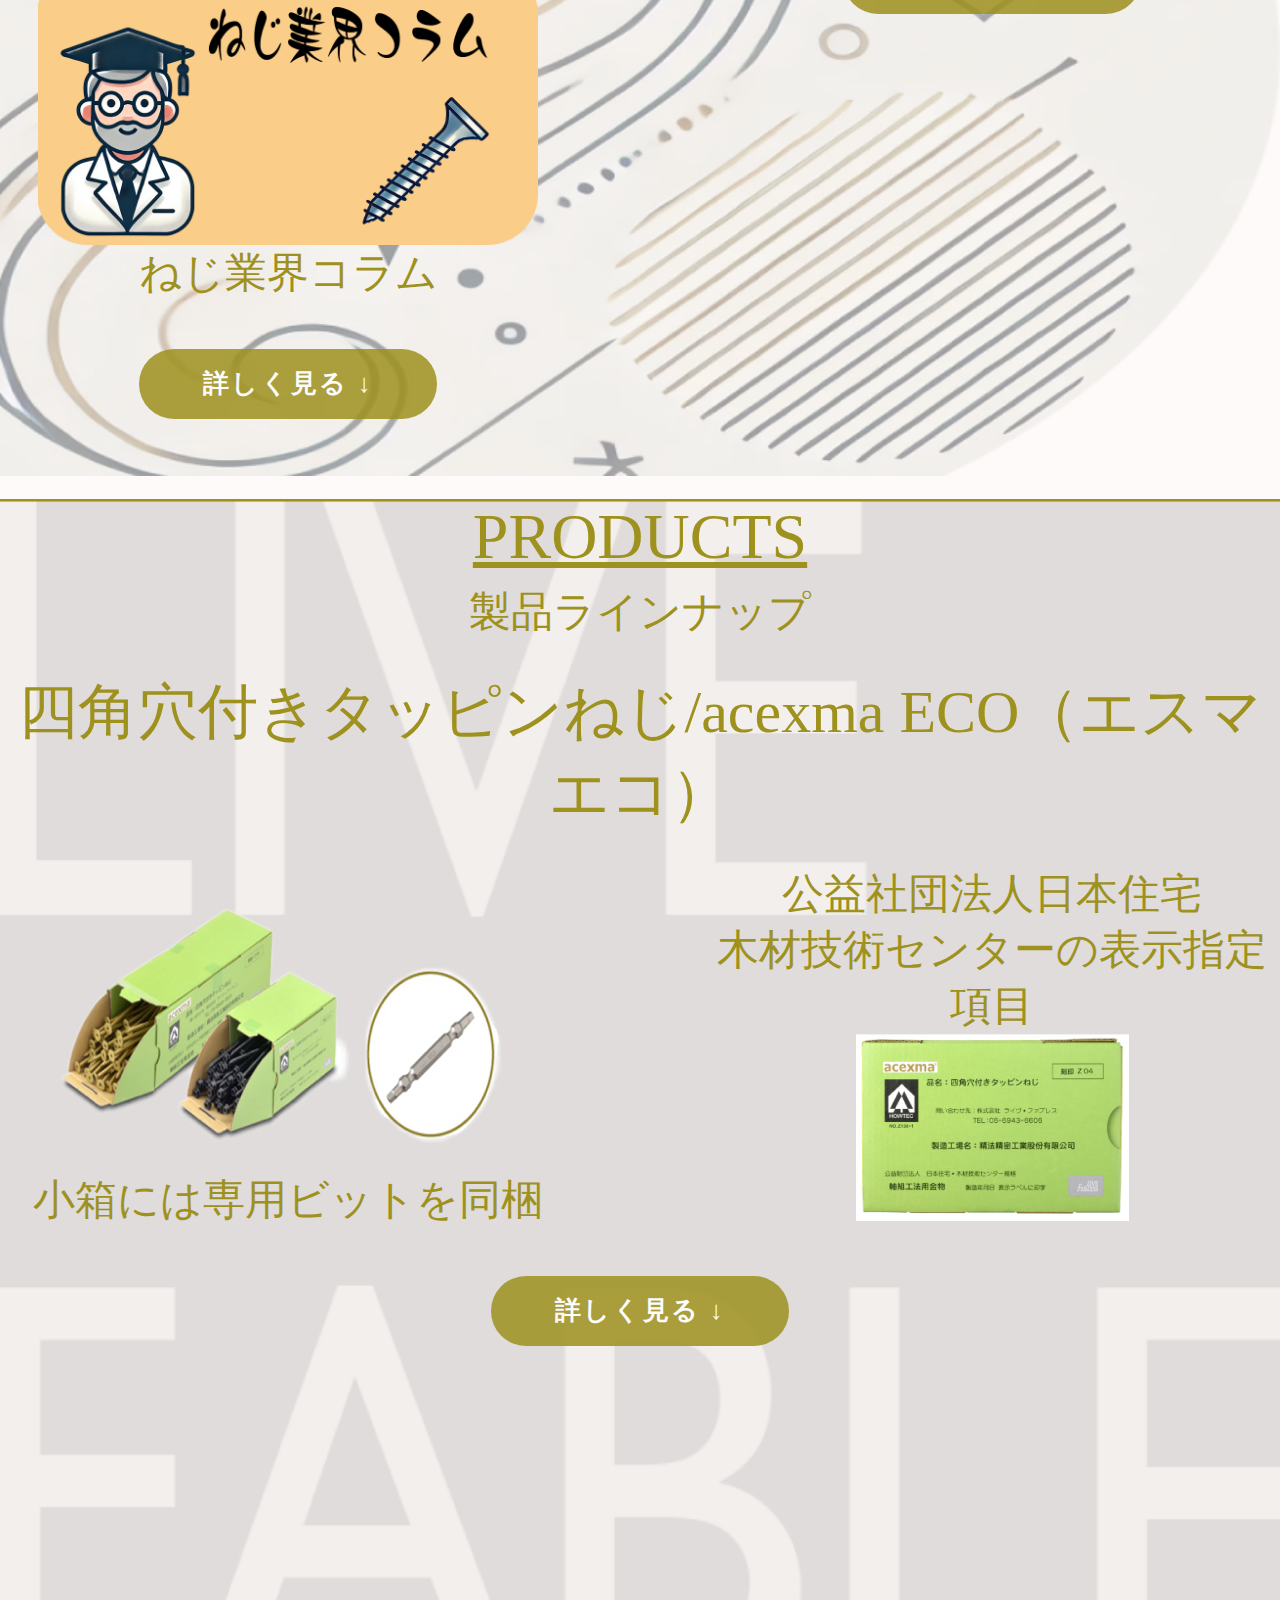
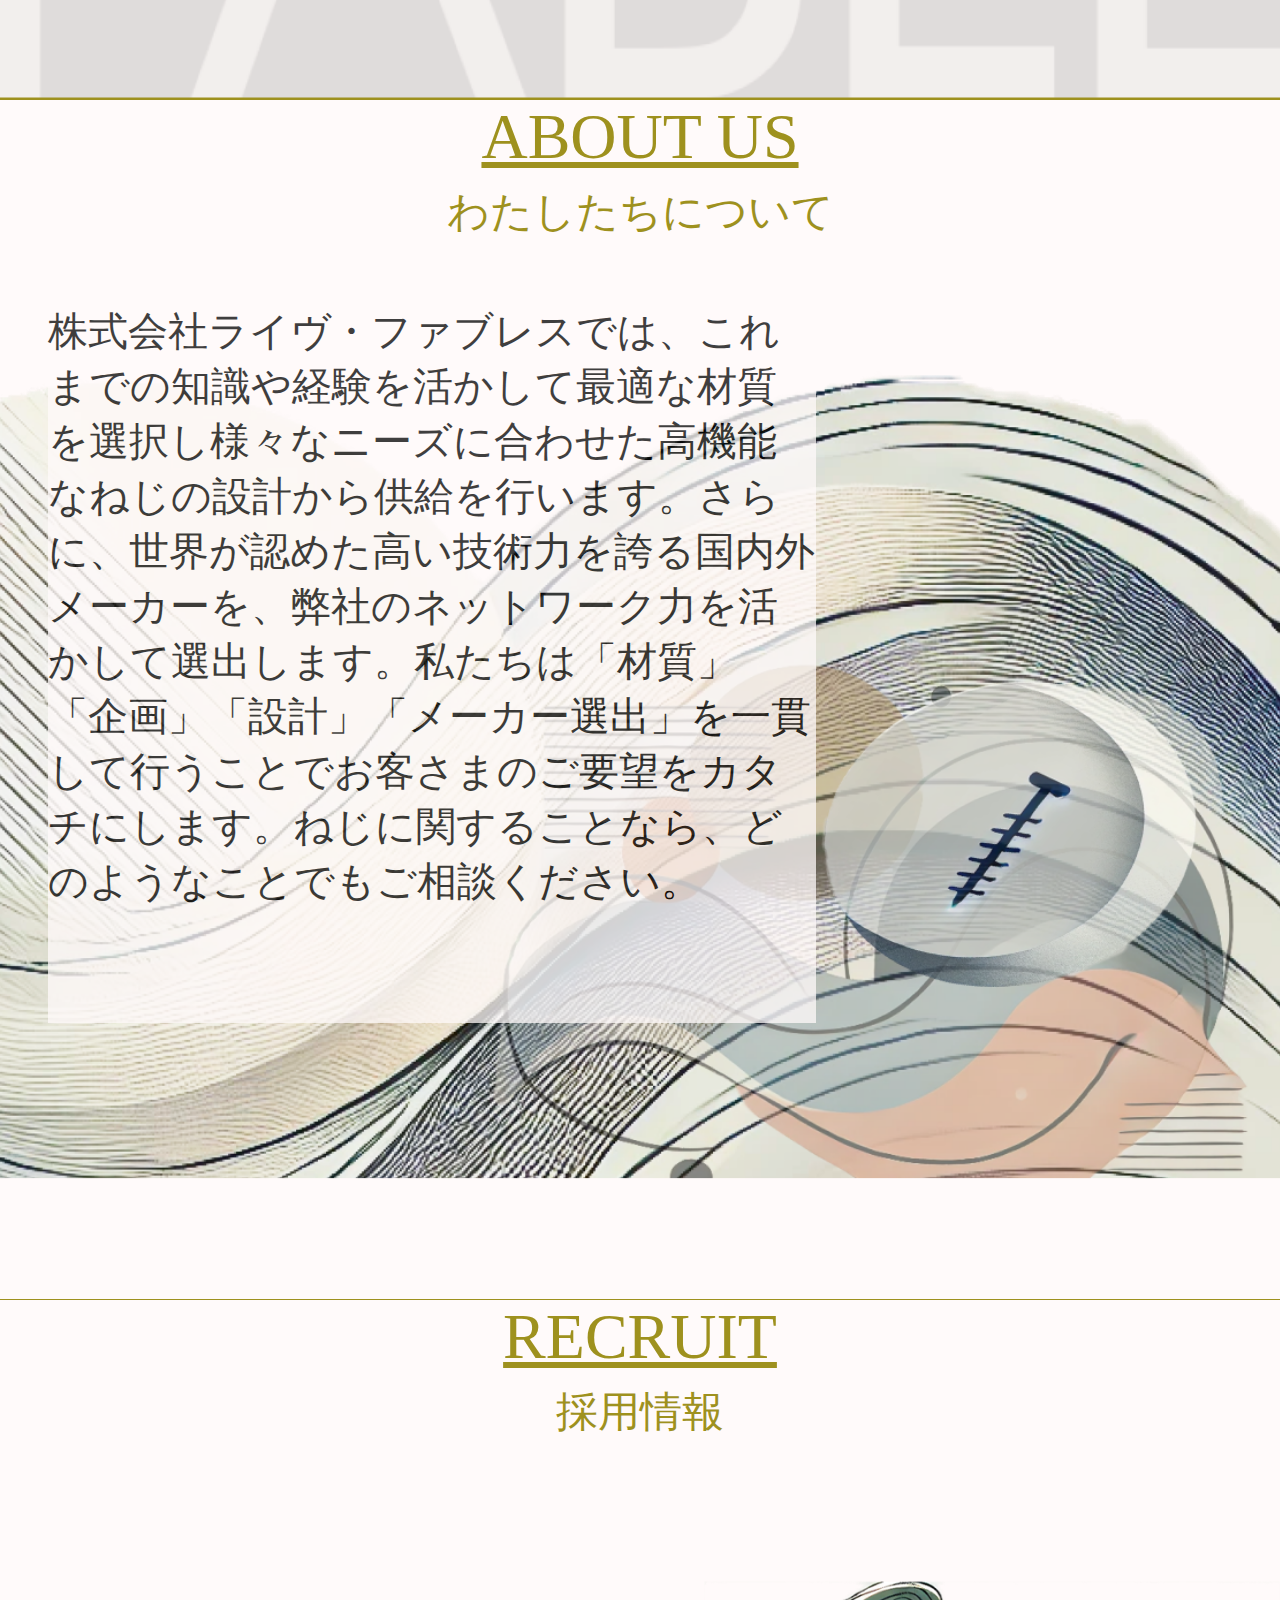
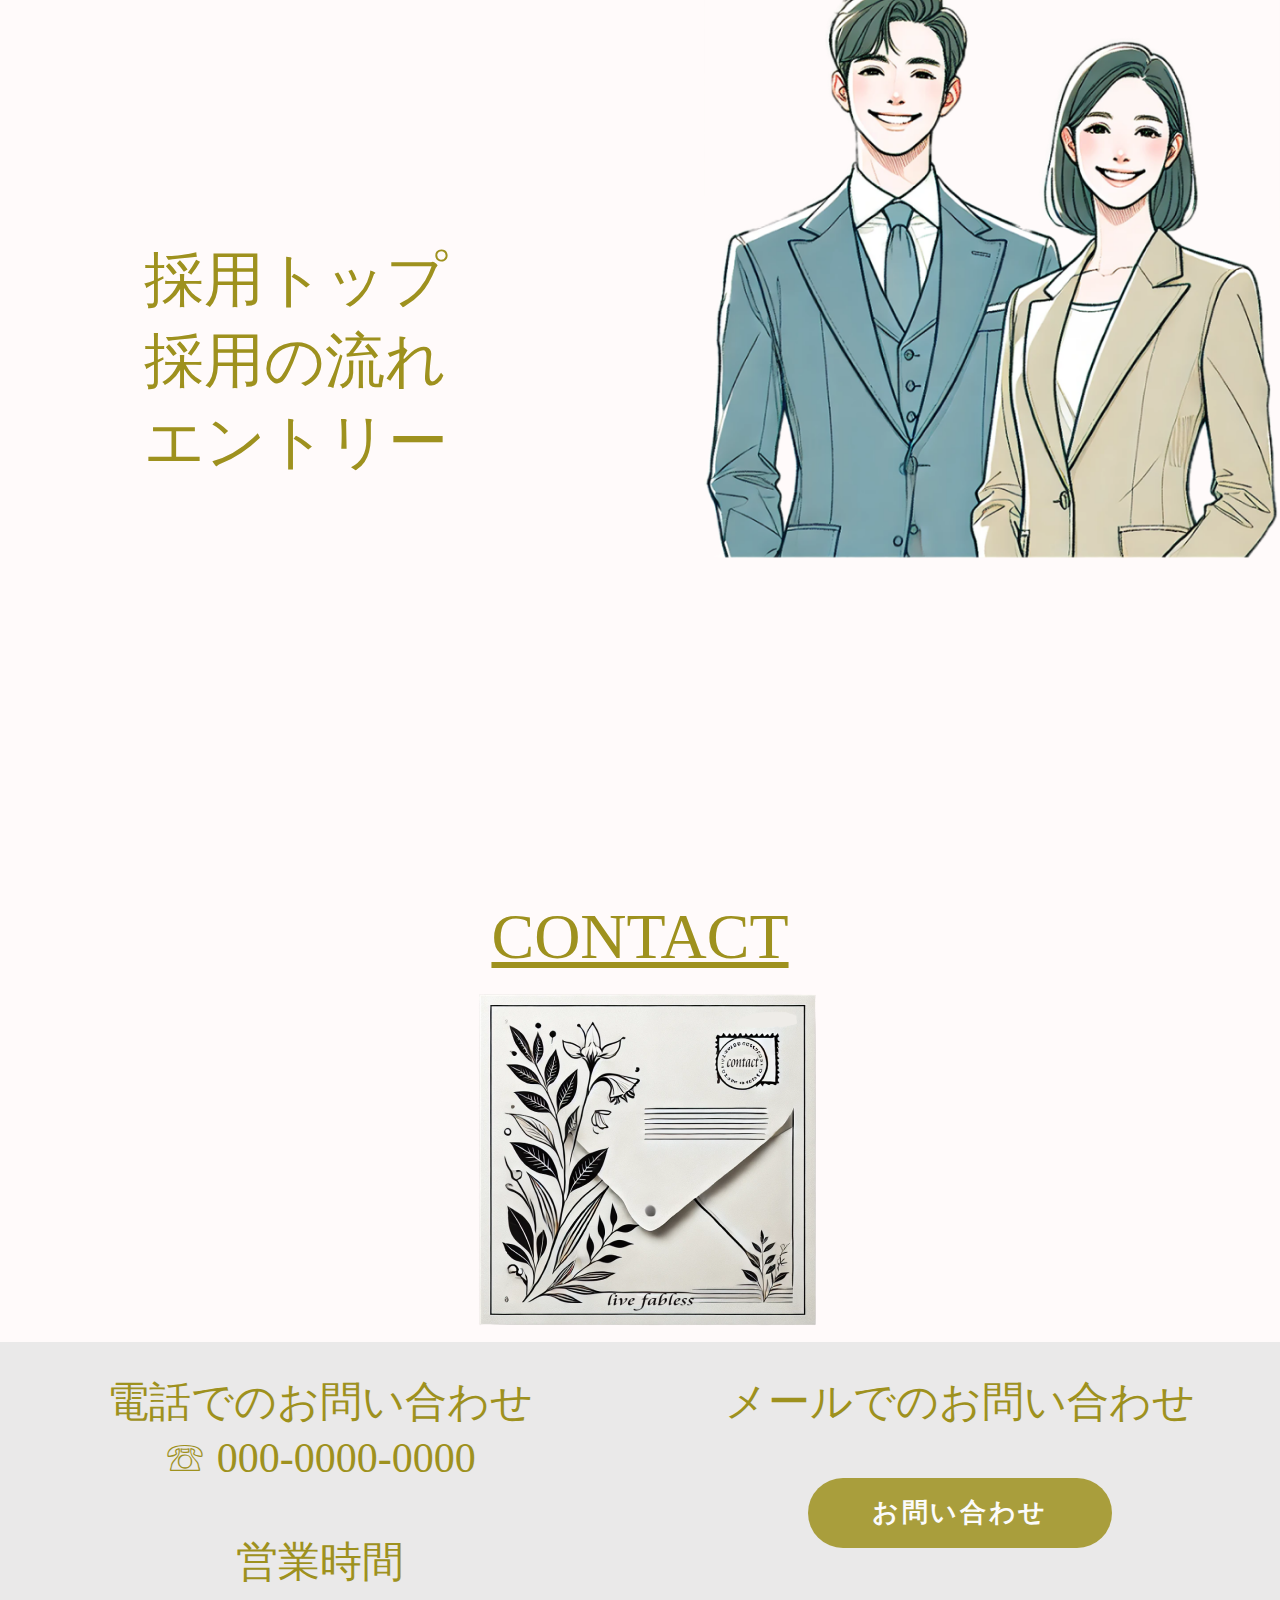
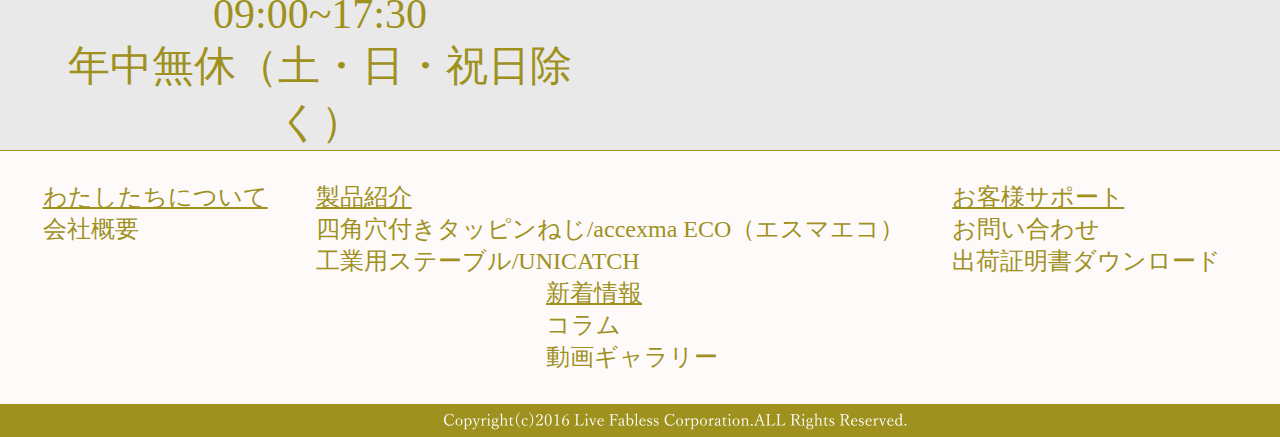
==== commit 2e2a4814: "9/25最終" ====
--- a/index.html
+++ b/index.html
@@ -61,7 +61,7 @@
       <section class="main_img">
         <div class="main_text">
           <h2>
-            <p>市場創出企業を<br />目指して</p>
+            <p>市場創出企業を目指して</p>
           </h2>
         </div>
       </section>
--- a/css/style.css
+++ b/css/style.css
@@ -170,6 +170,7 @@
   justify-content: center;
   align-items: center;
   font-size: 86px;
+  height: 40%;
   width: 60%;
   padding: 0 0 0 0;
   margin: 0 0 0 0;
@@ -631,9 +632,13 @@
     display: flex;
     justify-content: center;
     align-items: center;
-    font-size: 35px;
-    width: 70%;
+    font-size: 45px;
+    width: 90%;
     height: 20%;
+  }
+
+  .main_text p {
+    margin-left: 20px;
   }
 
   .abmain {
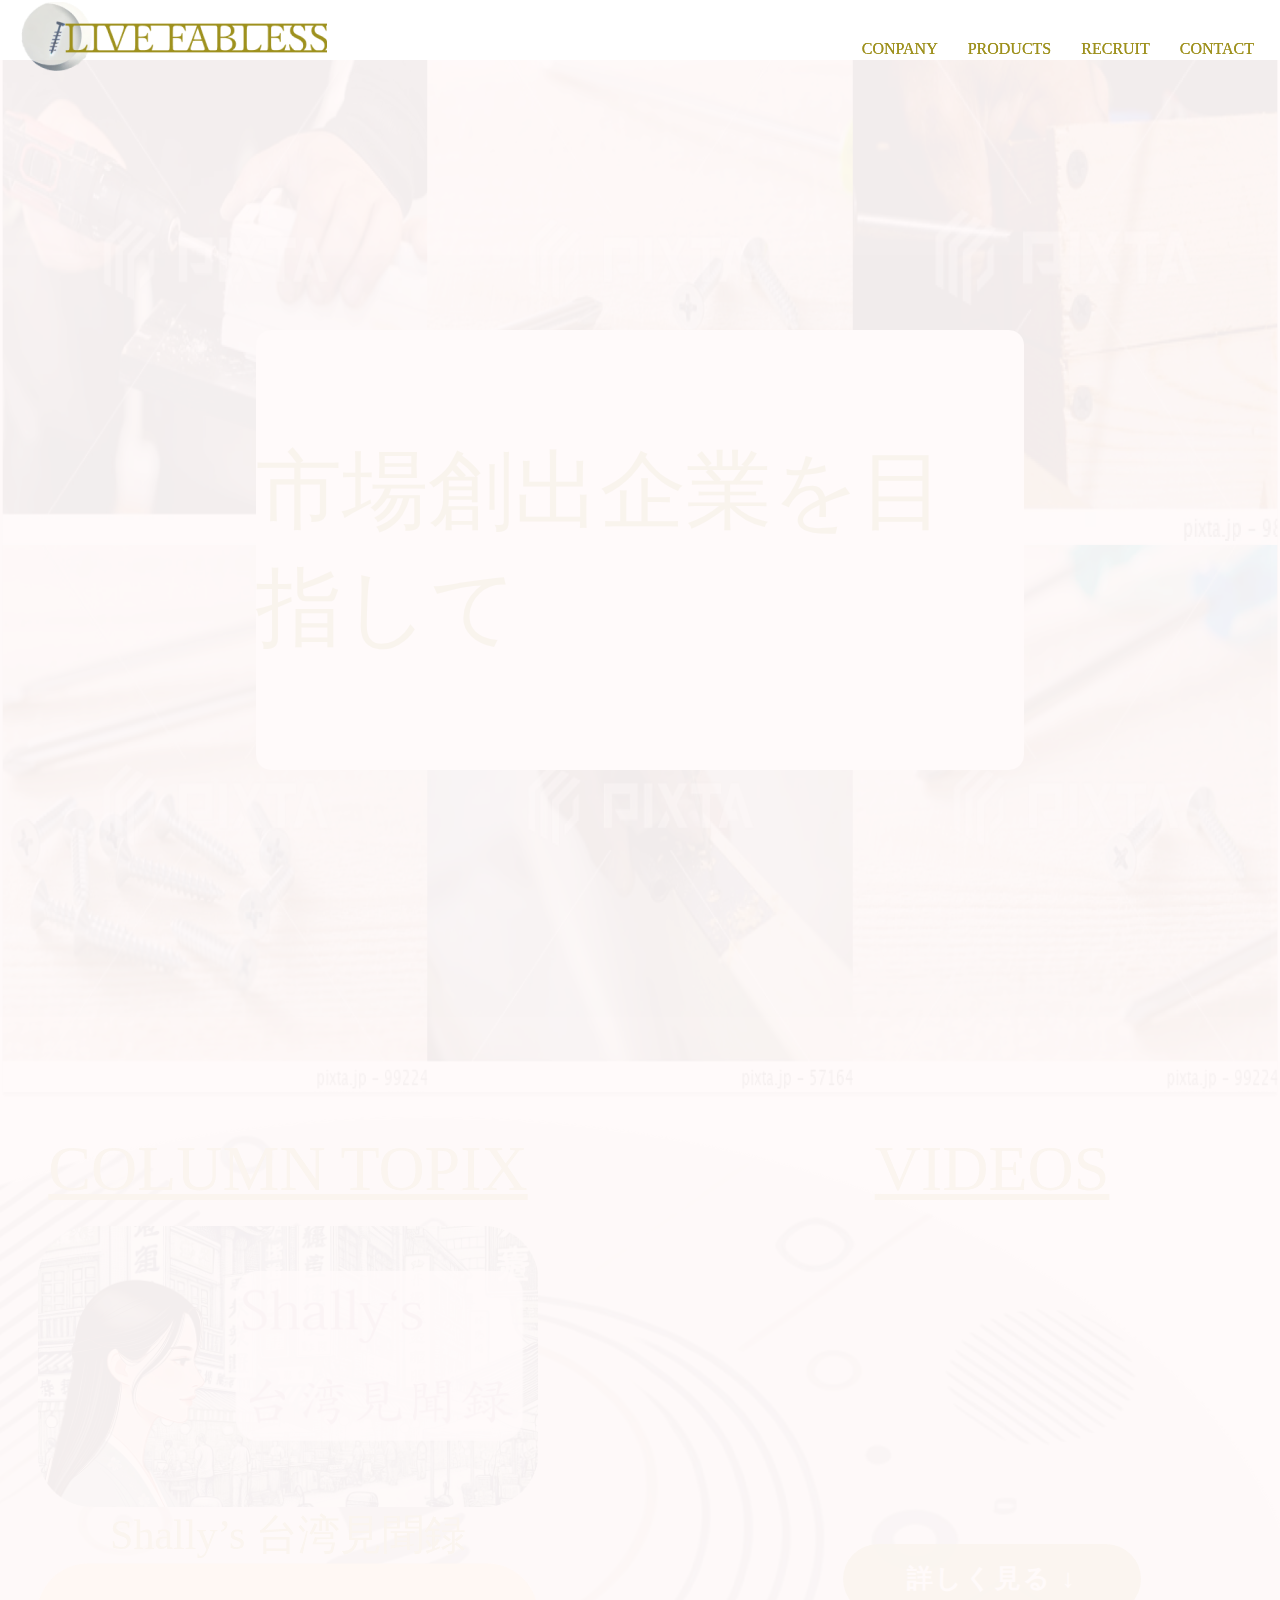
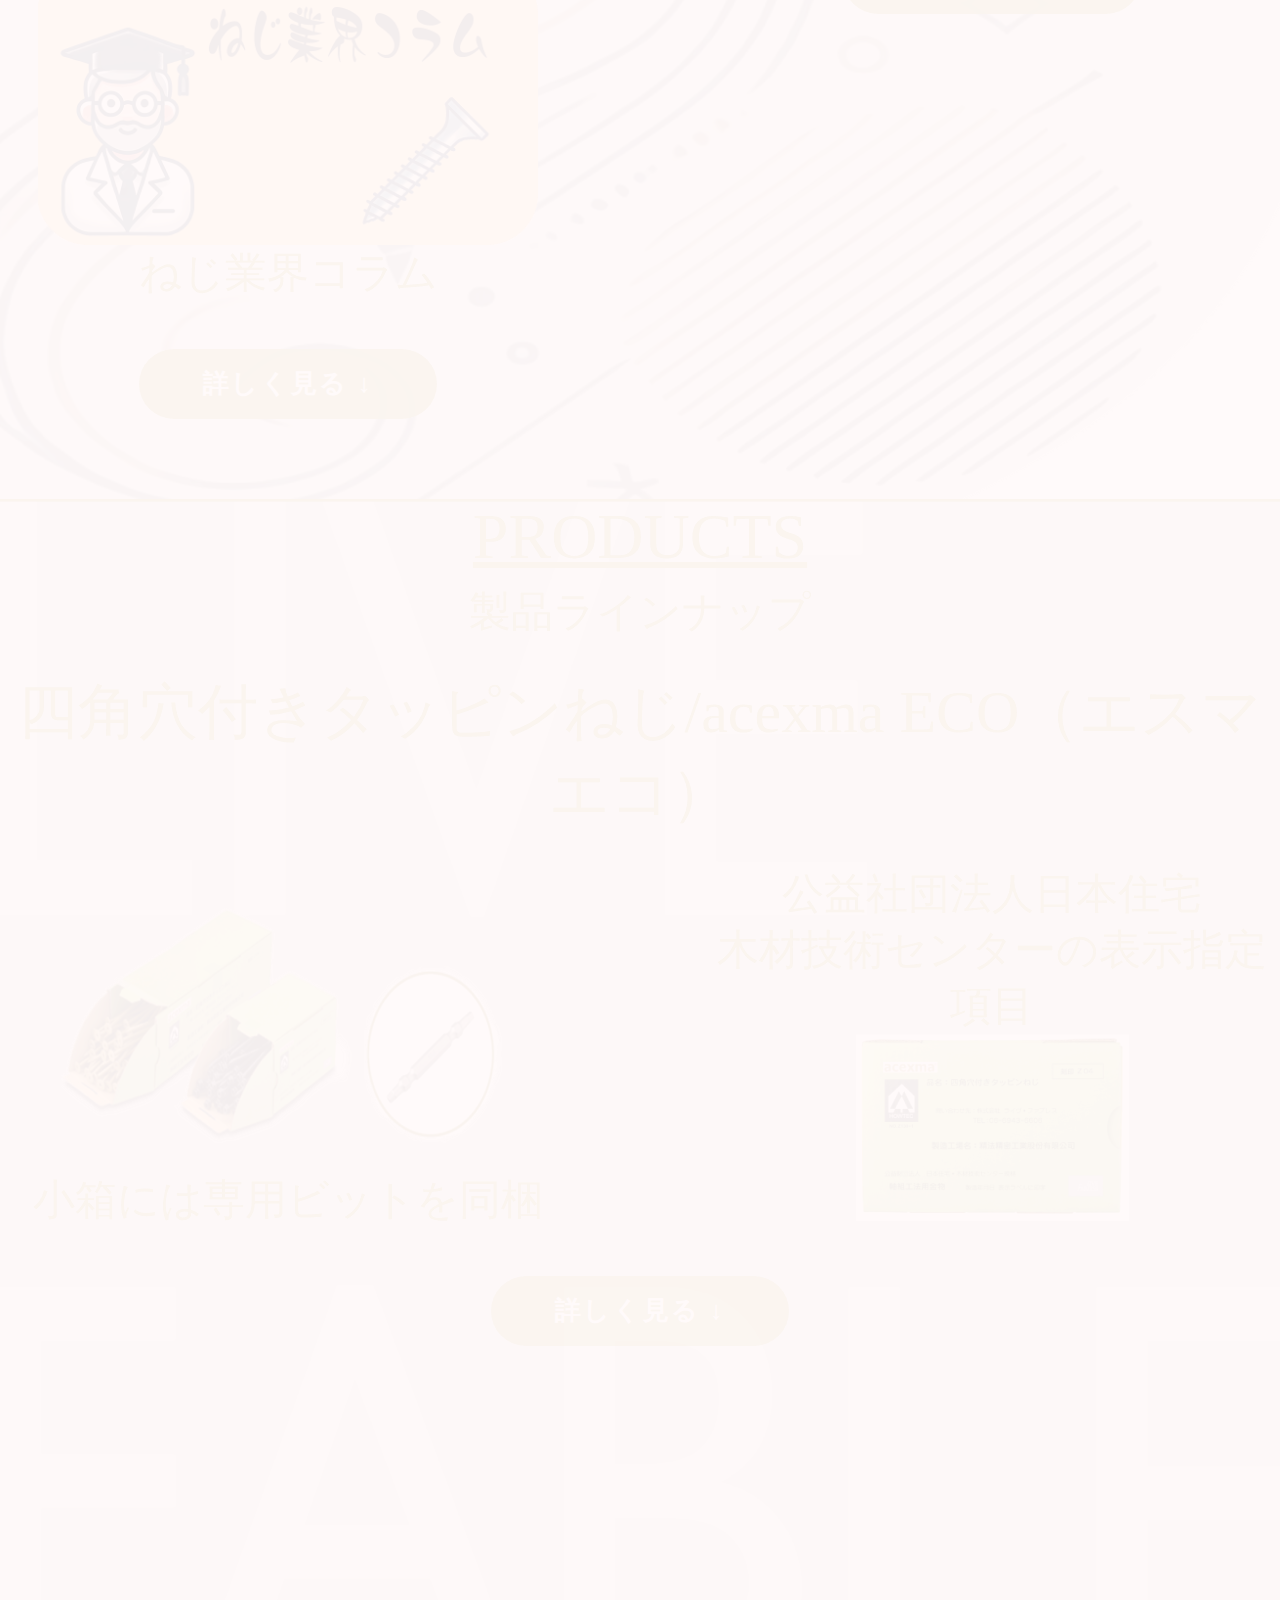
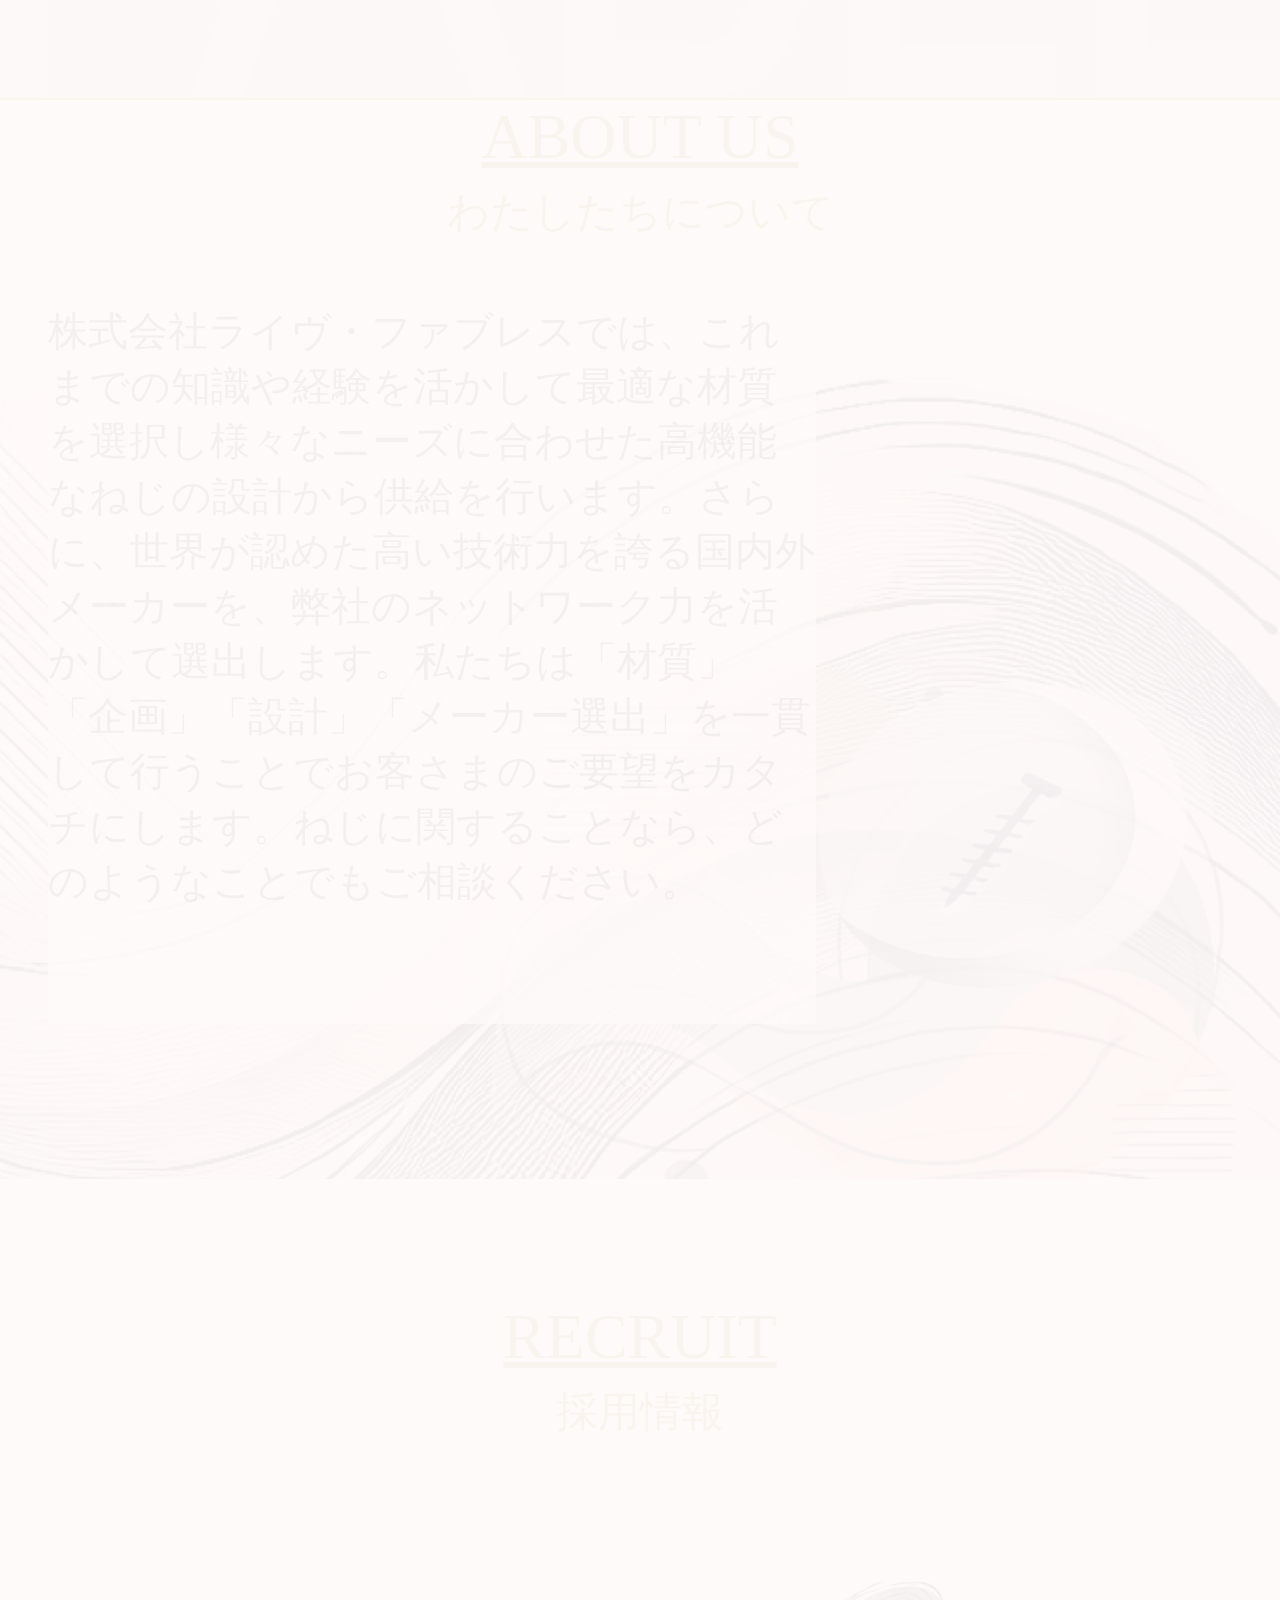
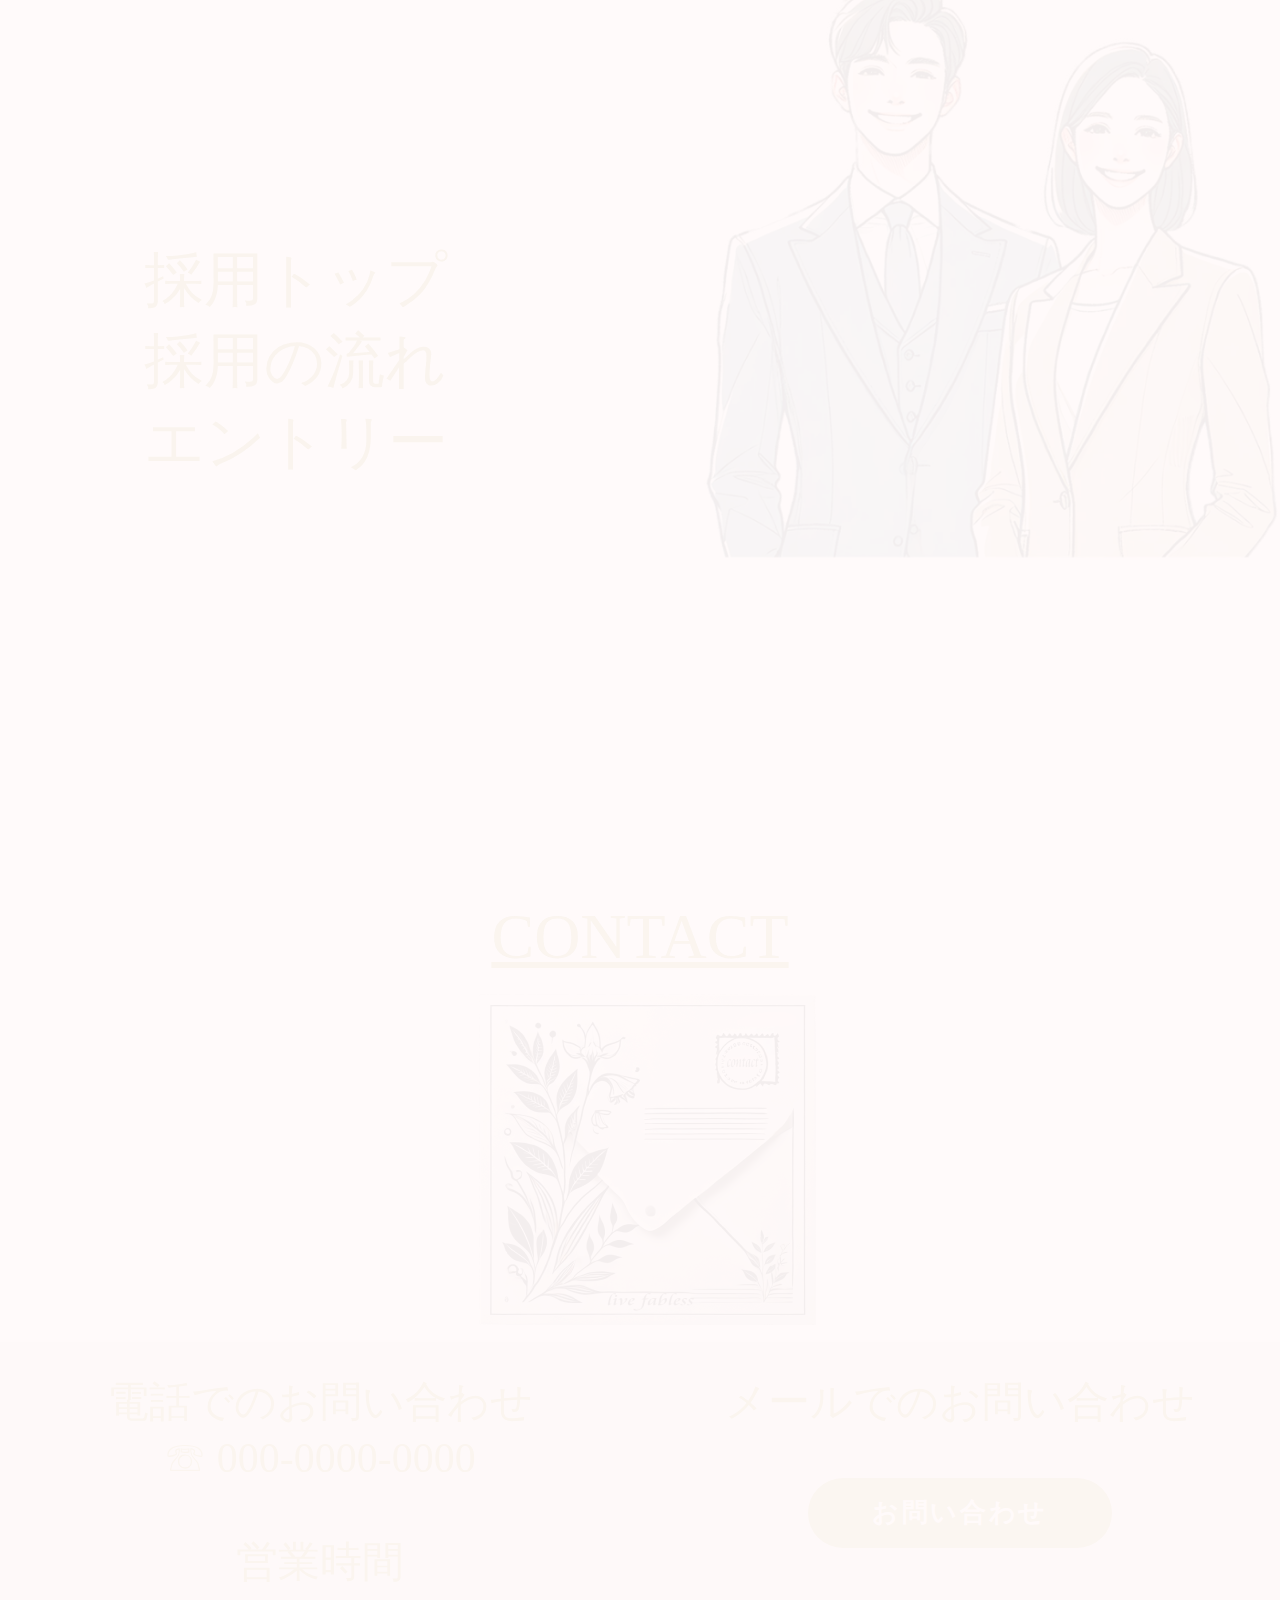
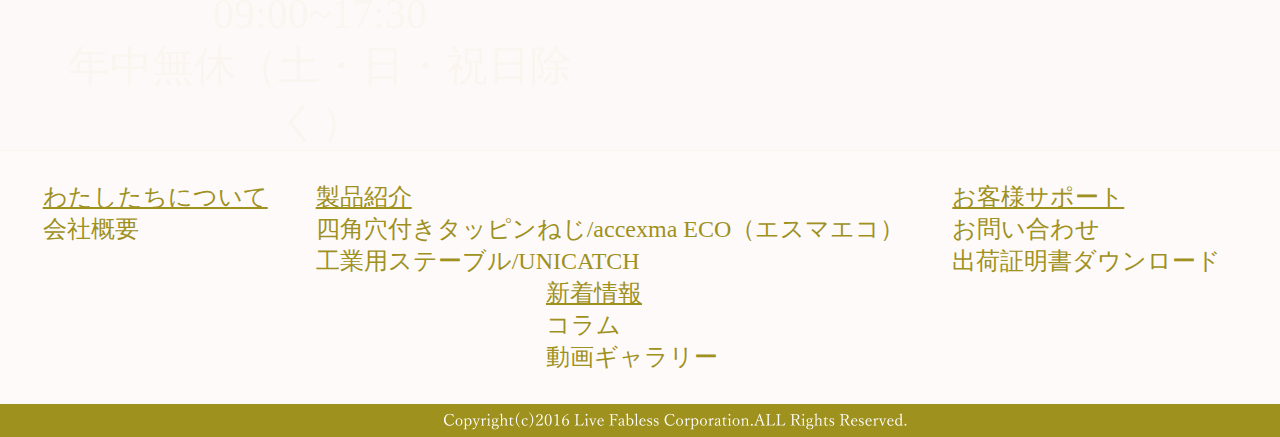
==== commit ecf5958e: "スクロールのアニメーション" ====
--- a/index.html
+++ b/index.html
@@ -5,8 +5,10 @@
     <meta name="viewport" content="width=device-width, initial-scale=1.0" />
     <link rel="stylesheet" href="css/style.css" />
     <link rel="stylesheet" href="css/animete.css" />
+    <link rel="stylesheet" href="css/scroll.css" />
     <link rel="stylesheet" href="css/reset.css" />
     <script src="menu.js" defer></script>
+    <script src="scroll.js"></script>
     <title>LIVE FABLESS</title>
   </head>
   <body>
@@ -58,14 +60,14 @@
         <div class="black_bg" id="js-black-bg"></div>
       </header>
 
-      <section class="main_img">
+      <section class="main_img box">
         <div class="main_text">
           <h2>
             <p>市場創出企業を目指して</p>
           </h2>
         </div>
       </section>
-      <section class="contents">
+      <section id="box02" class="contents box">
         <div class="field contents_CV">
           <div class="card columns box1">
             <div class="CV_midashi"><h2>COLUMN TOPIX</h2></div>
@@ -113,7 +115,7 @@
           </div>
         </div>
       </section>
-      <section class="products">
+      <section class="products box">
         <div class="midashi"><h2>PRODUCTS</h2></div>
         <div class="midashi_botom"><h2>製品ラインナップ</h2></div>
         <div class="midashi_NZ">
@@ -135,7 +137,7 @@
           <a href="#">詳しく見る ↓</a>
         </div>
       </section>
-      <section class="aboutus">
+      <section id="box04" class="aboutus box">
         <div midashi_AB>
           <div class="midashi">ABOUT US</div>
           <div class="midashi_botom">わたしたちについて</div>
@@ -146,7 +148,7 @@
           </p>
         </div>
       </section>
-      <section class="recruit">
+      <section id="box05" class="recruit box">
         <div class="midashi"><h2>RECRUIT</h2></div>
         <div class="midashi_botom"><h2>採用情報</h2></div>
         <div class="field saiyo">
@@ -166,7 +168,7 @@
       </section>
 
       <!-- CONTACT -->
-      <section class="contact">
+      <section id="box06" class="contact box">
         <div class="midashi">
           <h2>CONTACT</h2>
         </div>
--- a/css/style.css
+++ b/css/style.css
@@ -196,13 +196,25 @@
   margin-right: 3rem;
 }
 
+.contents {
+  background-size: cover;
+  background-image: url(../images/columnbg.png);
+  background-repeat: no-repeat;
+}
+
+.products {
+  background-image: url("../images/productsbg.png");
+  background-size: cover;
+}
+
+
 /* About Us Section */
 .aboutus {
   margin: 0 0 0 0;
   width: 100%;
   height: 600px;
   background-image: url("../images/aboutusbg.png");
-  background-size: cover;
+  background-size: 100% 100%;
   background-repeat: no-repeat;
 }
 
@@ -302,13 +314,13 @@
     text-align: left;
   }
 
-  .main_img,
   .contents,
-  .aboutus,
   .products,
   .contact {
     border-bottom: solid 1px #9e911e;
   }
+
+
 
   /*  グローバルナビ  */
 
@@ -349,7 +361,7 @@
     padding: 0 0 0 0;
     background-image: url(../images/mainimage.png);
     background-repeat: no-repeat;
-    background-size: cover;
+    background-size: 100% 100%;
     width: 100%;
   }
 
@@ -358,11 +370,8 @@
     margin: 0 0 0 0;
     padding: 0 0 0 0;
     position: relative;
-    background-size: 100%;
-    background-image: url(../images/columnbg.png);
-    background-repeat: no-repeat;
+
     text-align: center;
-    min-height: 750px;
   }
 
 
@@ -410,8 +419,6 @@
     margin: 0 0 0 0;
     padding: 0 0 0 0;
     height: 1200px;
-    background-image: url("../images/productsbg.png");
-    background-size: cover;
 
     text-align: center;
   }
@@ -623,7 +630,7 @@
     height: 750px;
     max-width: 100%;
     background-repeat: no-repeat;
-    background-size: cover;
+    background-size: 100%;
   }
 
   .main_text {
--- a/css/scroll.css
+++ b/css/scroll.css
@@ -0,0 +1,19 @@
+@media screen and (min-width: 750px) {
+
+    .box {
+        /*追加*/
+        opacity: 0.05;
+
+        color: #9e911e;
+        transition: all 3s;
+        transform: translateY(0);
+    }
+
+    .is-active {
+        /*要素を表示させる*/
+        opacity: 1;
+
+        /*元の位置に戻す*/
+        transform: translateY(1);
+    }
+}
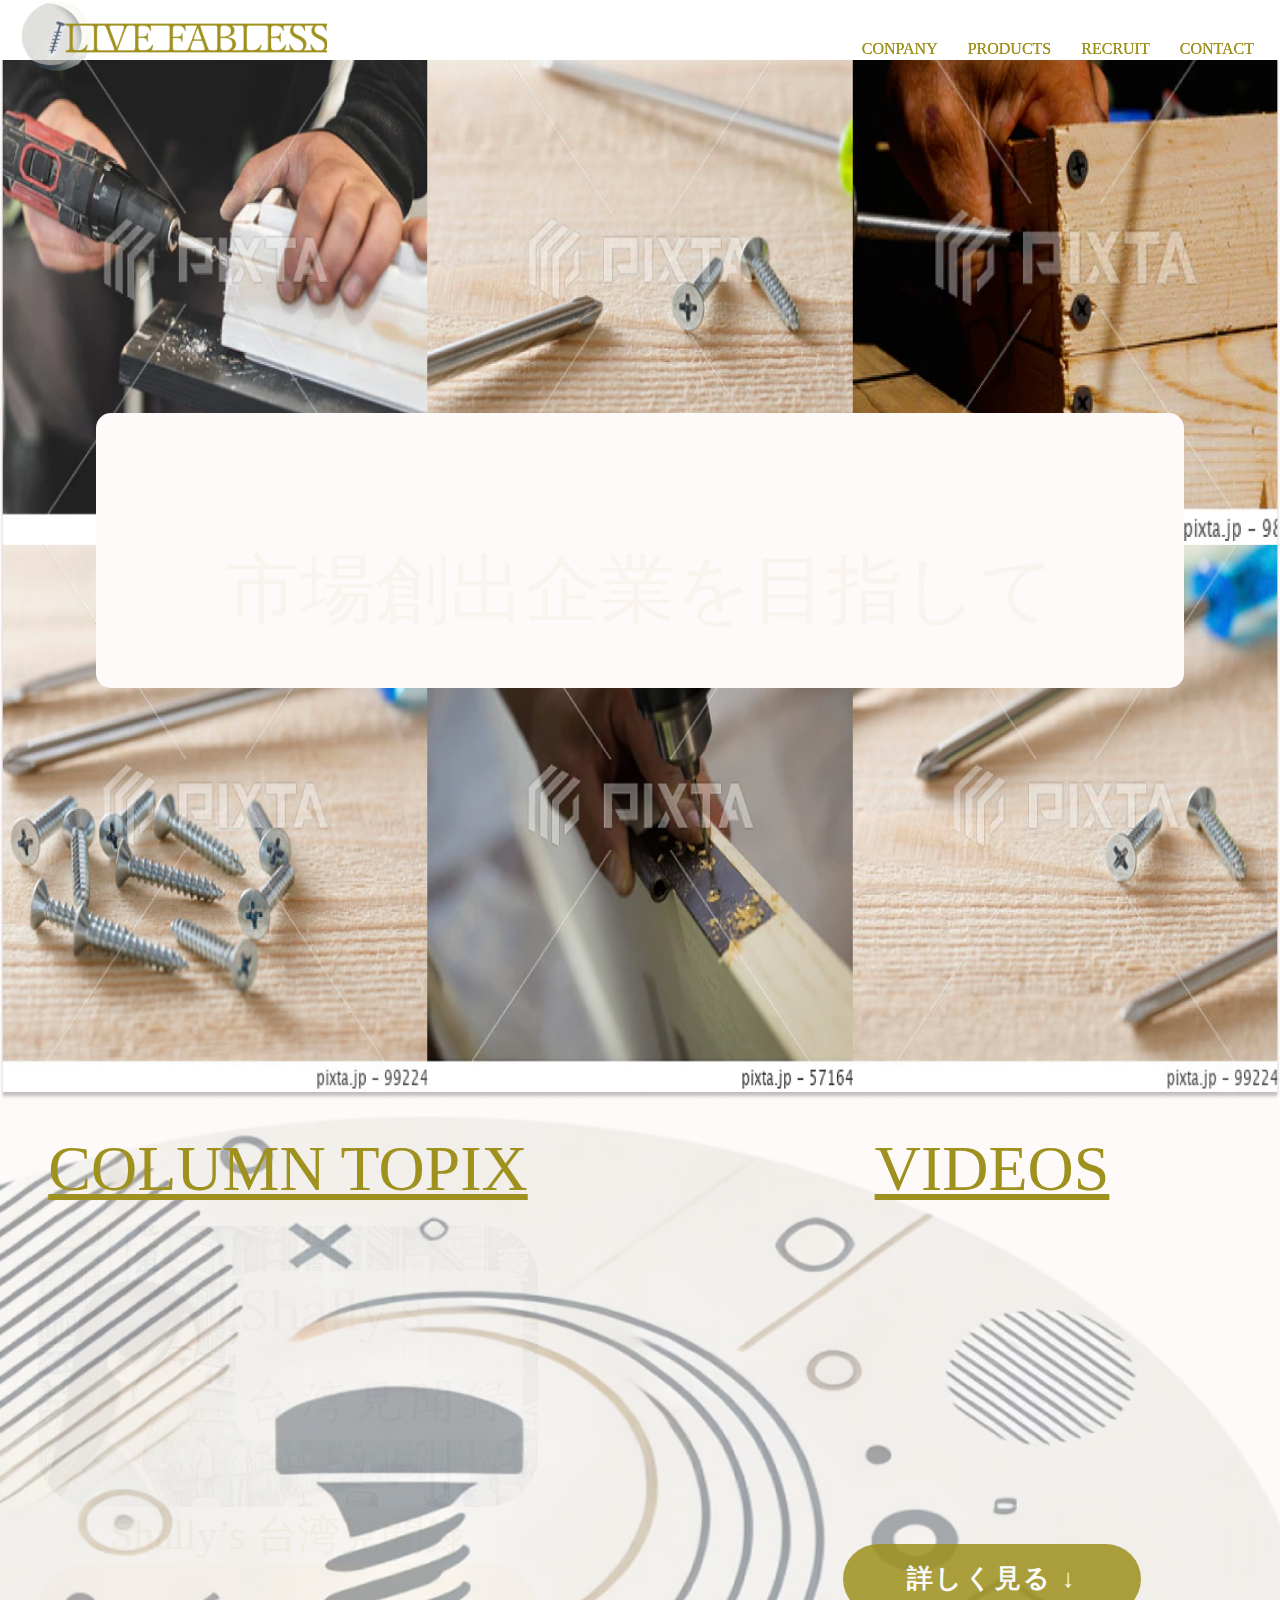
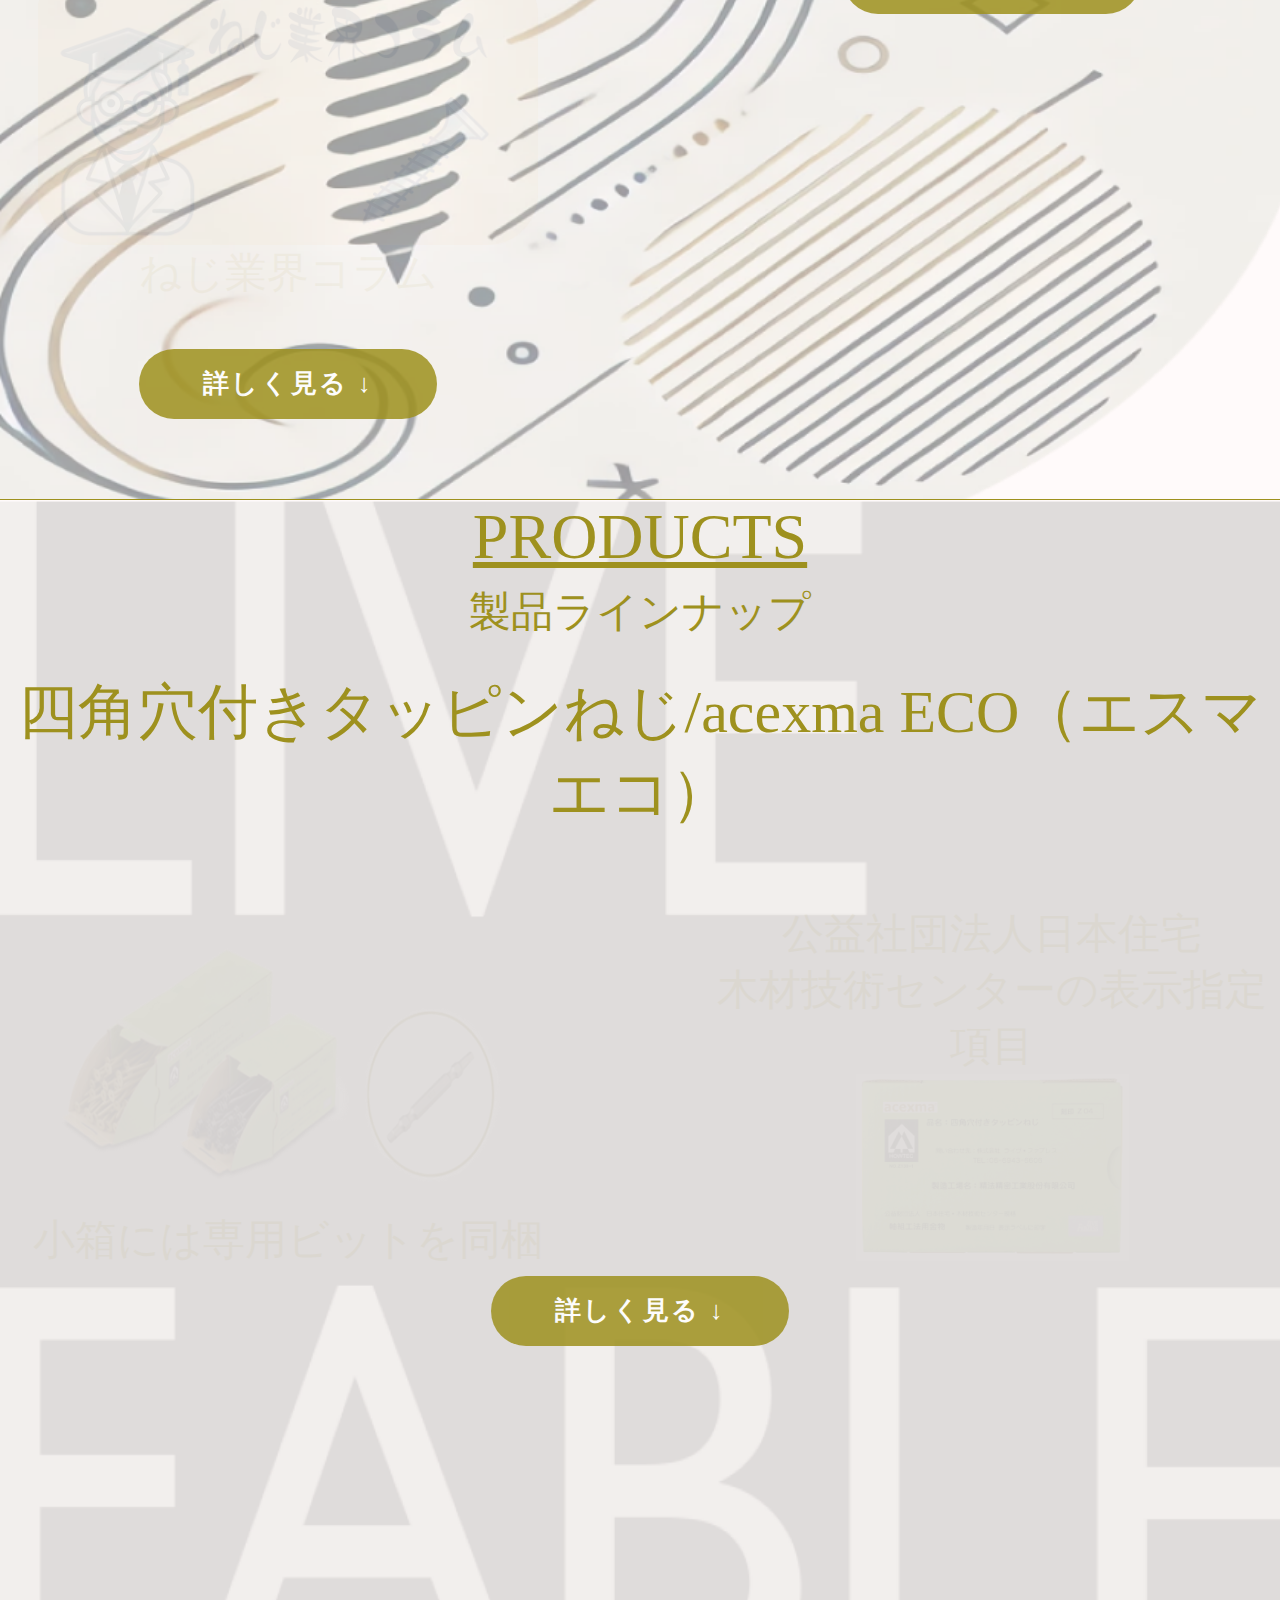
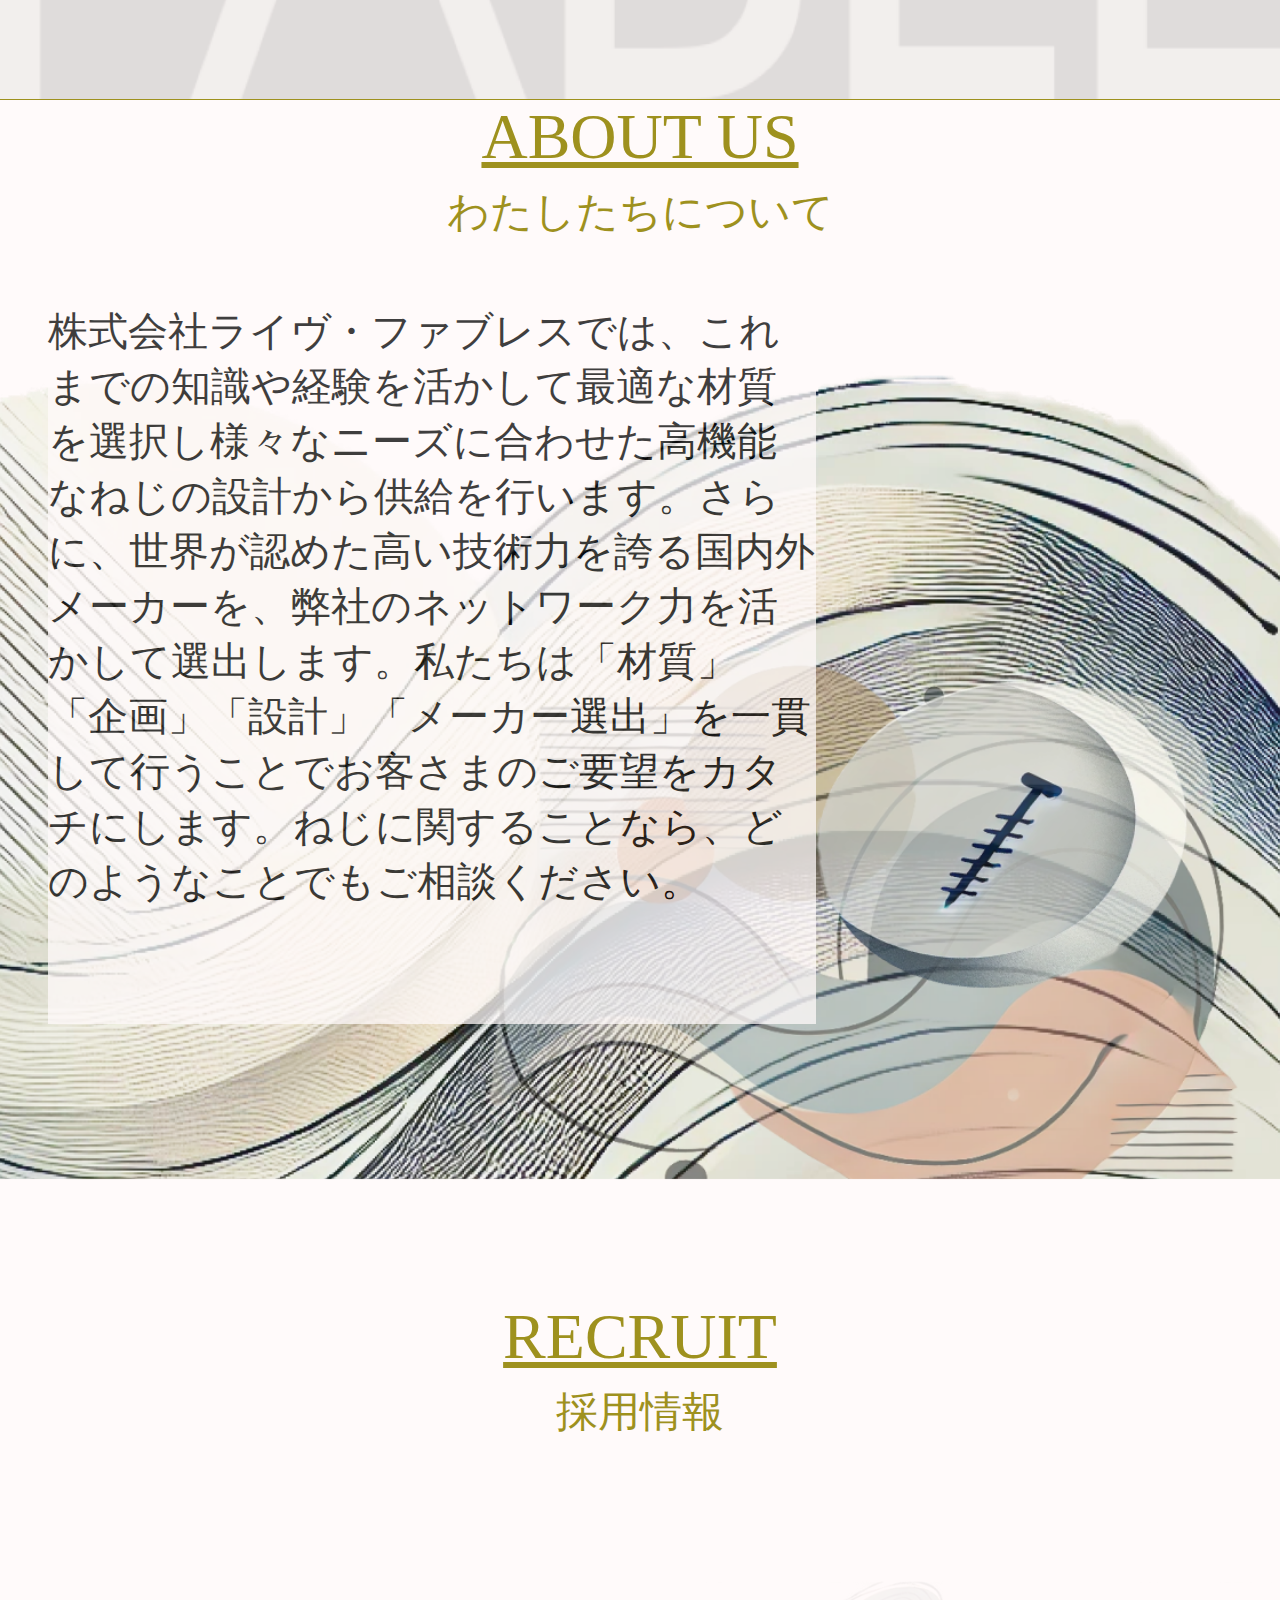
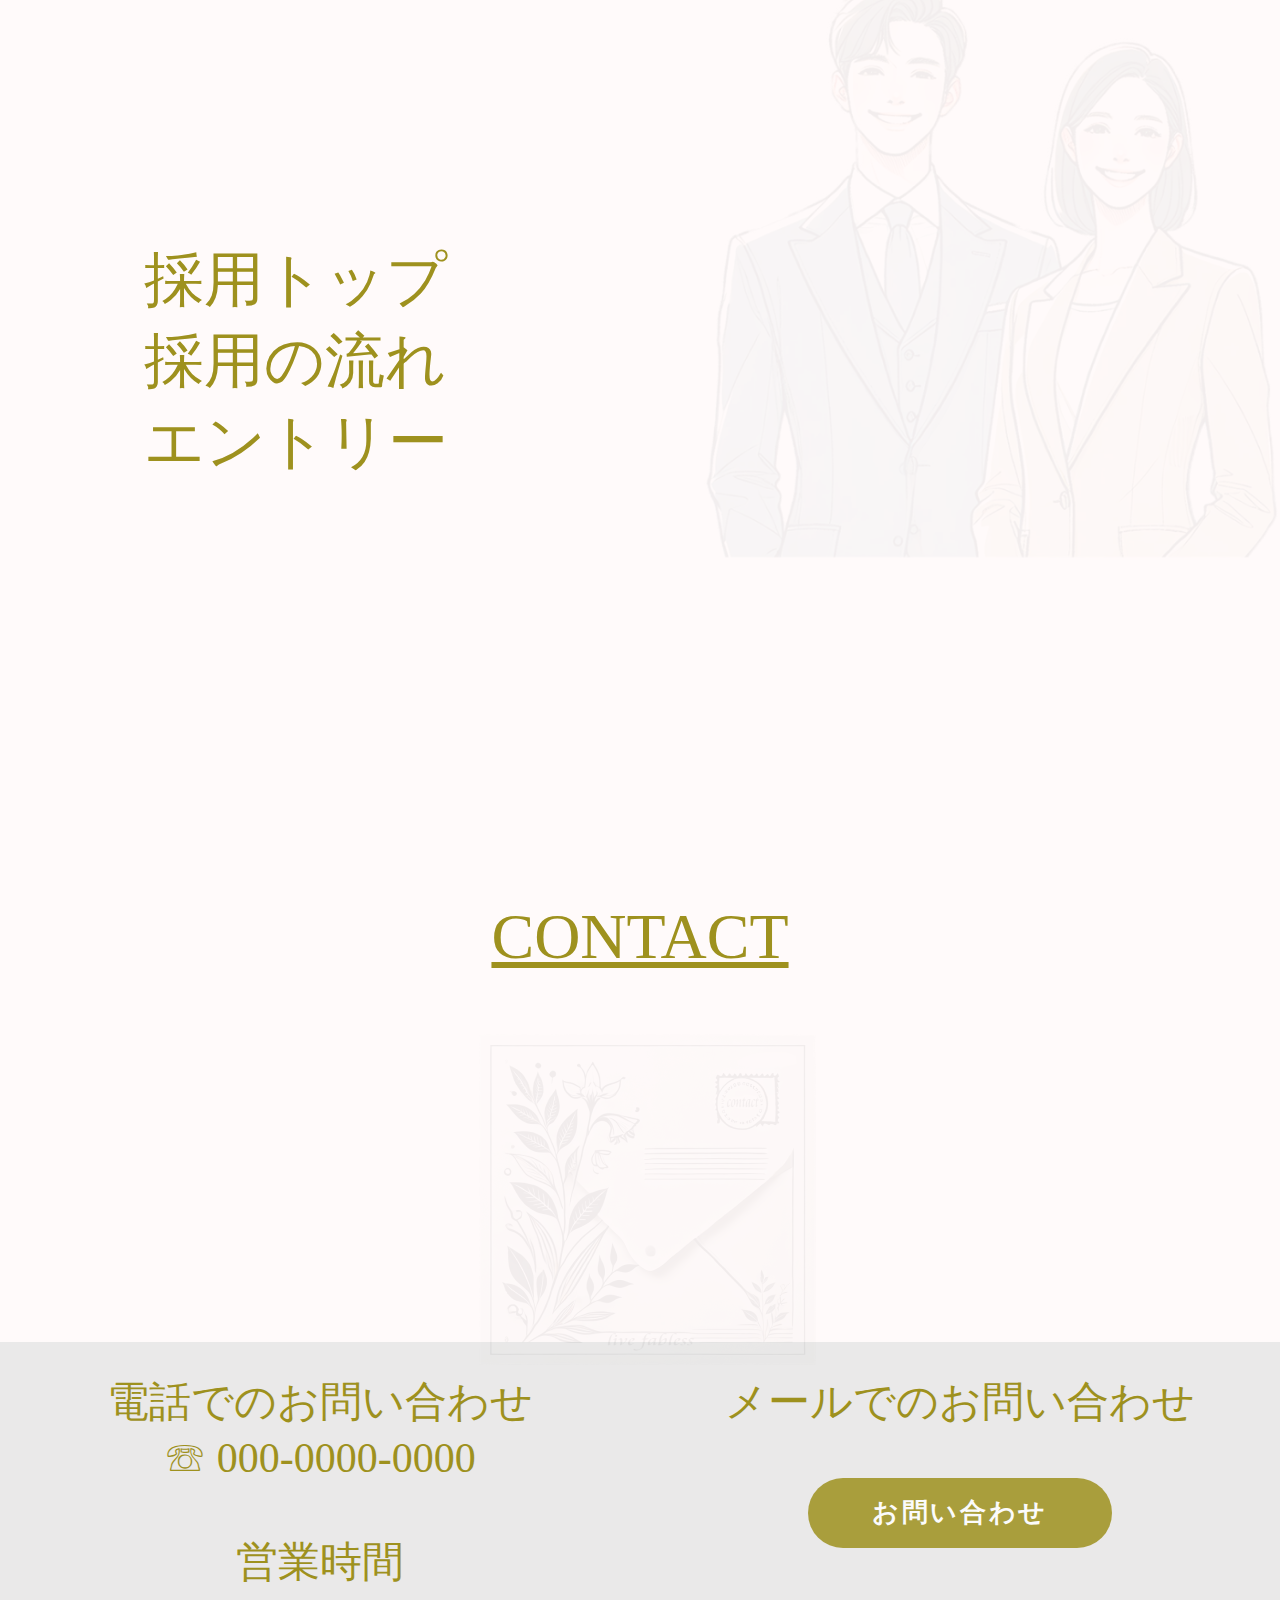
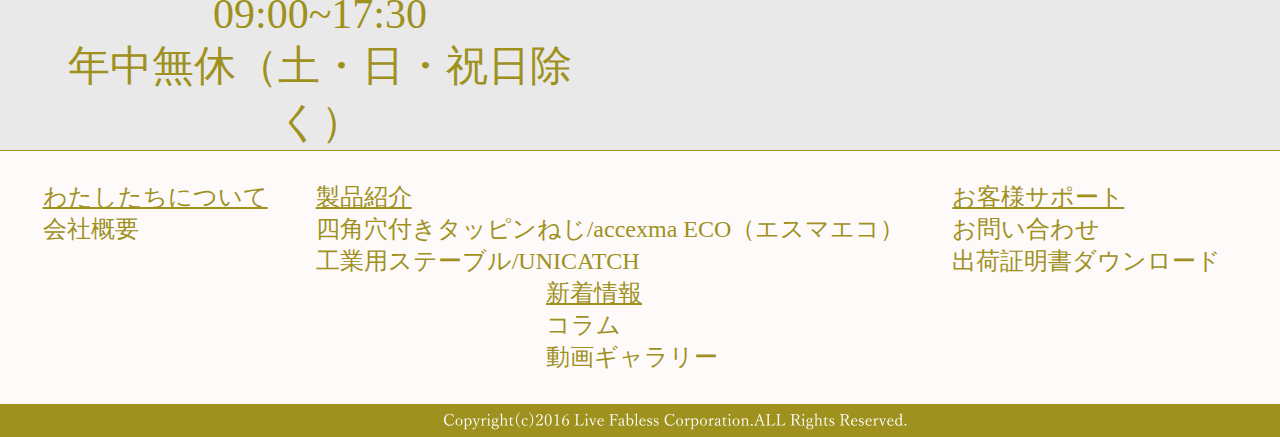
==== commit 90921702: "企業実習最終版" ====
--- a/index.html
+++ b/index.html
@@ -60,27 +60,27 @@
         <div class="black_bg" id="js-black-bg"></div>
       </header>
 
-      <section class="main_img box">
+      <section class="main_img">
         <div class="main_text">
           <h2>
-            <p>市場創出企業を目指して</p>
+            <p class="box">市場創出企業を目指して</p>
           </h2>
         </div>
       </section>
-      <section id="box02" class="contents box">
+      <section id="box02" class="contents">
         <div class="field contents_CV">
           <div class="card columns box1">
             <div class="CV_midashi"><h2>COLUMN TOPIX</h2></div>
             <div class="flexbox">
               <div class="flex-item column">
-                <a href="#"
+                <a class="box" href="#"
                   ><img src="images/column1.png" alt="コラム１" />Shally’s
                   台湾見聞録</a
                 >
               </div>
               <div class="flex-item column">
                 <h3>
-                  <a href="#"
+                  <a class="box" href="#"
                     ><img
                       src="images/columun2.png"
                       alt="コラム２"
@@ -115,13 +115,13 @@
           </div>
         </div>
       </section>
-      <section class="products box">
+      <section class="products">
         <div class="midashi"><h2>PRODUCTS</h2></div>
         <div class="midashi_botom"><h2>製品ラインナップ</h2></div>
         <div class="midashi_NZ">
           <h3>四角穴付きタッピンねじ/acexma ECO（エスマエコ）</h3>
         </div>
-        <div class="field contents_CV">
+        <div class="field contents_CV box">
           <div class="card box1">
             <div><img src="images/Eco1.png" alt="エコ１" /></div>
             <div><h4>小箱には専用ビットを同梱</h4></div>
@@ -137,7 +137,7 @@
           <a href="#">詳しく見る ↓</a>
         </div>
       </section>
-      <section id="box04" class="aboutus box">
+      <section id="box04" class="aboutus">
         <div midashi_AB>
           <div class="midashi">ABOUT US</div>
           <div class="midashi_botom">わたしたちについて</div>
@@ -148,7 +148,7 @@
           </p>
         </div>
       </section>
-      <section id="box05" class="recruit box">
+      <section id="box05" class="recruit">
         <div class="midashi"><h2>RECRUIT</h2></div>
         <div class="midashi_botom"><h2>採用情報</h2></div>
         <div class="field saiyo">
@@ -160,7 +160,7 @@
             </ul>
           </div>
           <div class="card box2">
-            <a class="recruit_img" href="#"
+            <a class="recruit_img box" href="#"
               ><img src="images/recruitbg.png" alt="求人"
             /></a>
           </div>
@@ -168,13 +168,13 @@
       </section>
 
       <!-- CONTACT -->
-      <section id="box06" class="contact box">
+      <section id="box06" class="contact">
         <div class="midashi">
           <h2>CONTACT</h2>
         </div>
         <div>
           <a href="#"
-            ><img class="mail_img" src="images/contactbg.png" alt="メール"
+            ><img class="mail_img box" src="images/contactbg.png" alt="メール"
           /></a>
         </div>
         <div class="field contactmain">
--- a/css/style.css
+++ b/css/style.css
@@ -169,9 +169,9 @@
   display: flex;
   justify-content: center;
   align-items: center;
-  font-size: 86px;
-  height: 40%;
-  width: 60%;
+  font-size: 75px;
+  height: 25%;
+  width: 85%;
   padding: 0 0 0 0;
   margin: 0 0 0 0;
 }
@@ -248,7 +248,7 @@
   background-color: snow;
 }
 
-@media screen and (min-width: 750px) {
+@media screen and (min-width: 768px) {
 
   .head_SP {
     display: none;
@@ -611,7 +611,7 @@
   }
 }
 
-@media screen and (max-width: 750px) {
+@media screen and (max-width: 768px) {
 
 
   .header {
@@ -627,10 +627,11 @@
 
   .main_img {
     background-image: url(../images/mainimg_sp.png);
-    height: 750px;
-    max-width: 100%;
+    height: 100vh;
+    width: 100%;
     background-repeat: no-repeat;
-    background-size: 100%;
+    background-size: 100% 100%;
+    margin-bottom: 0;
   }
 
   .main_text {
@@ -649,7 +650,7 @@
   }
 
   .abmain {
-    background-color: rgb(255 250 250/.5);
+    background-color: rgb(255 250 250/.9);
     height: 320px;
     margin-right: 1rem;
     margin-left: 1rem;
@@ -664,9 +665,15 @@
     margin-bottom: 100px;
   }
 
+
+  .contents_CV {
+    margin-top: 0;
+  }
+
   .CV_midashi {
     text-align: center;
     font-size: 34px;
+    margin-bottom: 50px;
   }
 
   .flex-item {
@@ -751,8 +758,7 @@
     margin-bottom: 3rem;
   }
 
-  .contents,
-  .products,
+
   .aboutus,
   .recruit,
   .contact {
--- a/css/scroll.css
+++ b/css/scroll.css
@@ -1,4 +1,4 @@
-@media screen and (min-width: 750px) {
+@media screen and (min-width: 768px) {
 
     .box {
         /*追加*/
@@ -6,7 +6,7 @@
 
         color: #9e911e;
         transition: all 3s;
-        transform: translateY(0);
+        transform: translateY(40px);
     }
 
     .is-active {
@@ -14,6 +14,8 @@
         opacity: 1;
 
         /*元の位置に戻す*/
-        transform: translateY(1);
+
+        transform: translateY(0px);
     }
+
 }
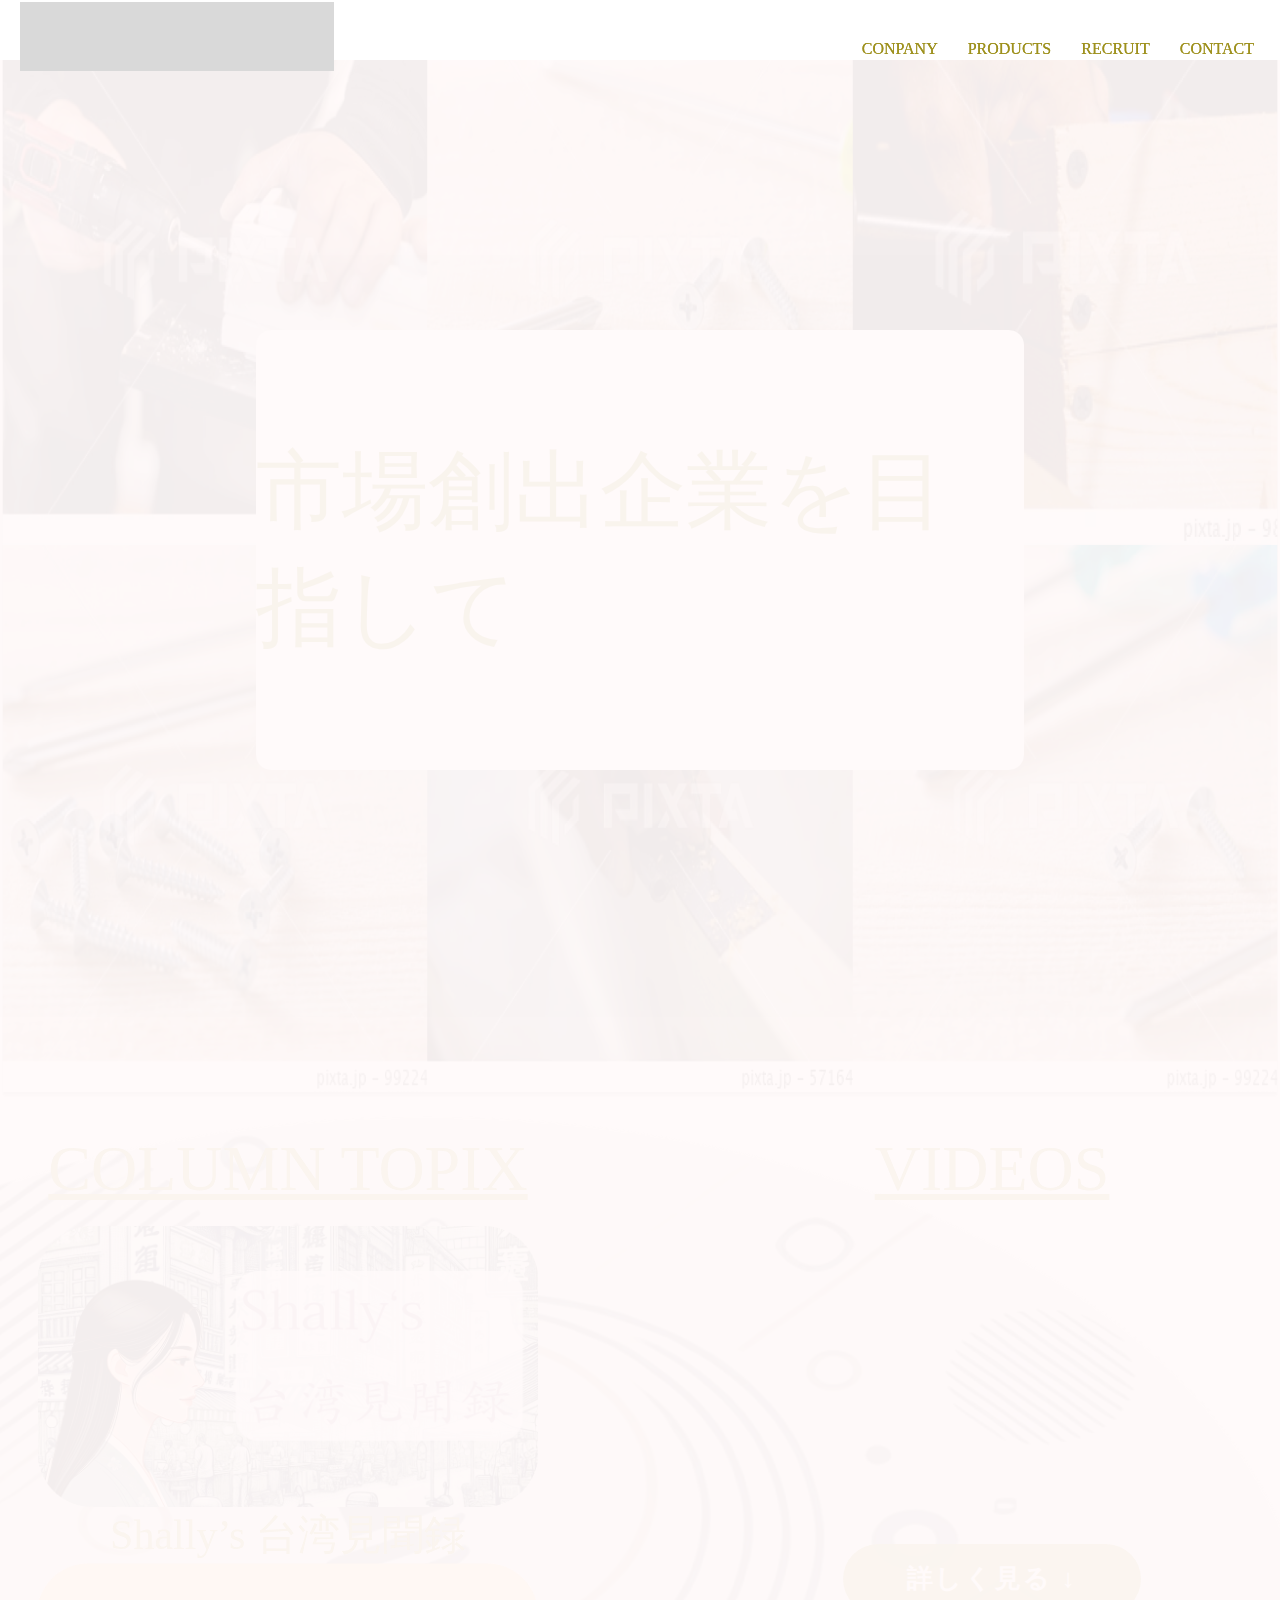
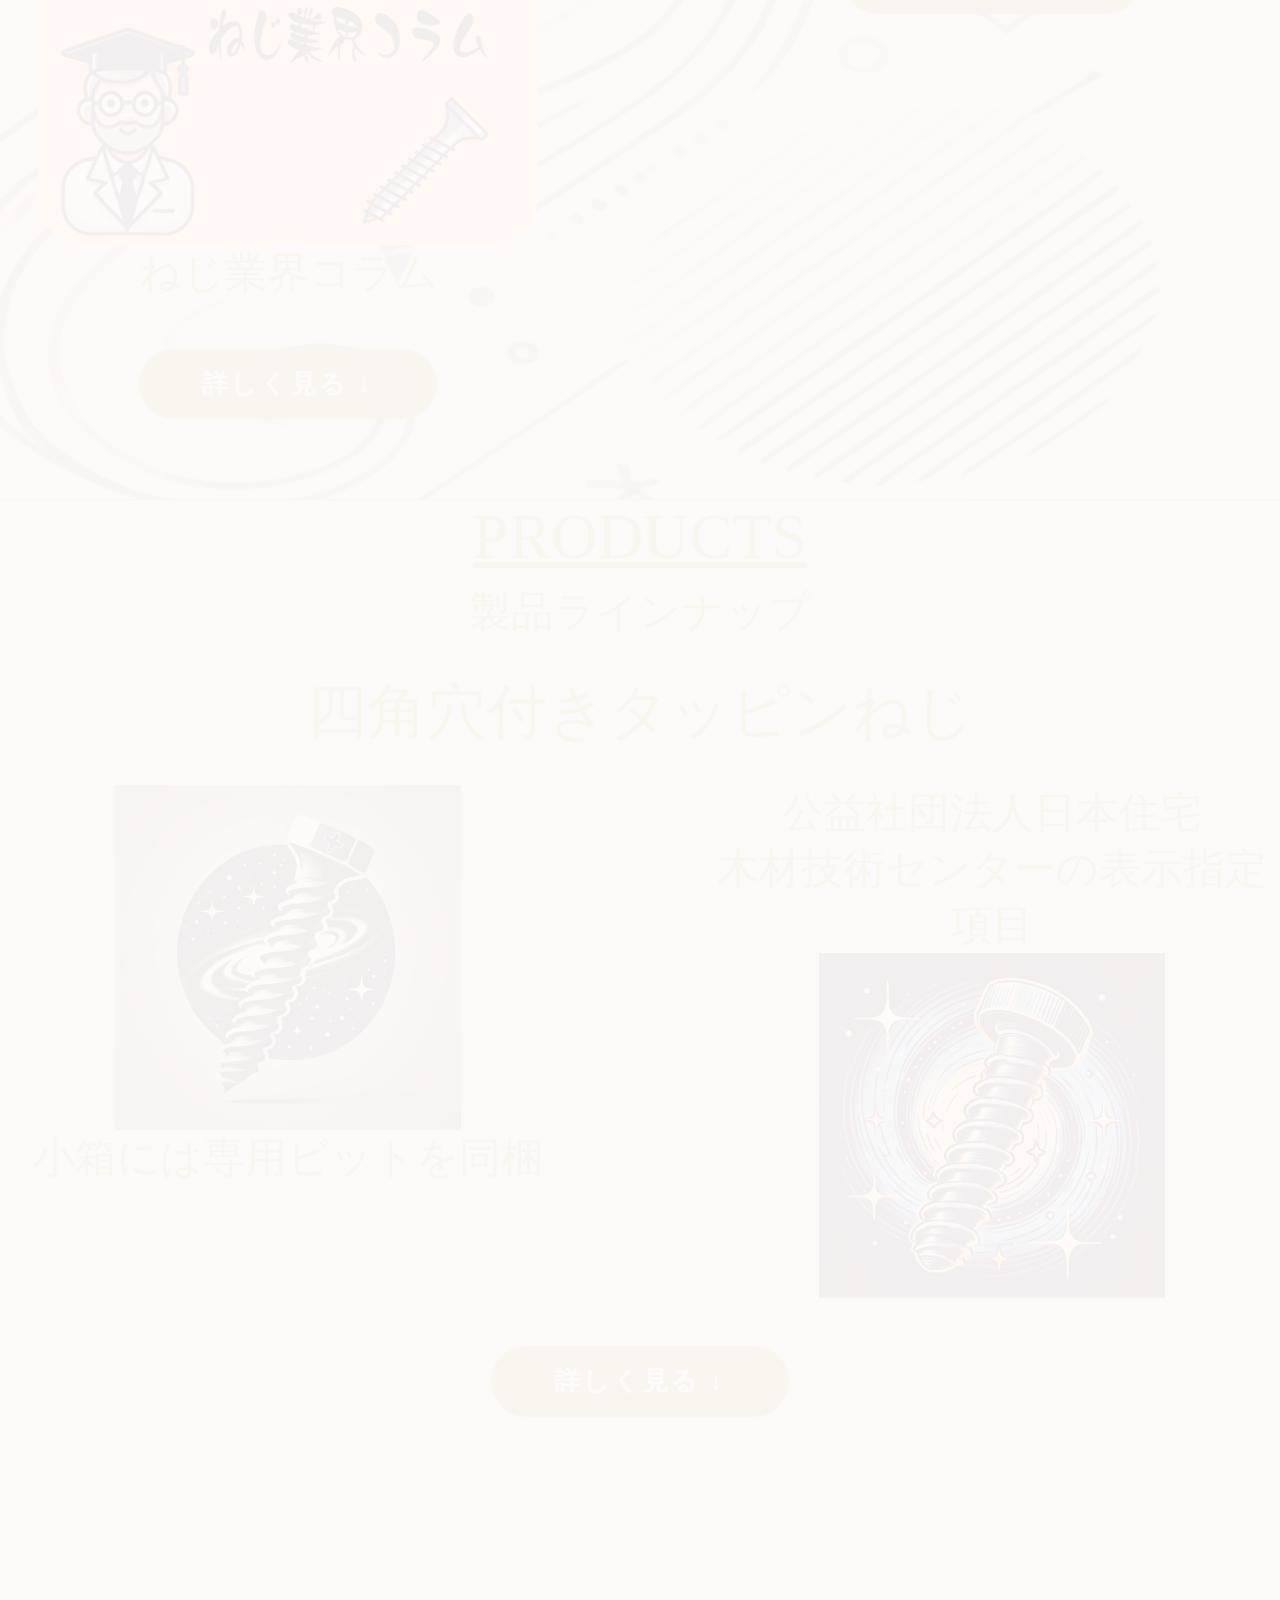
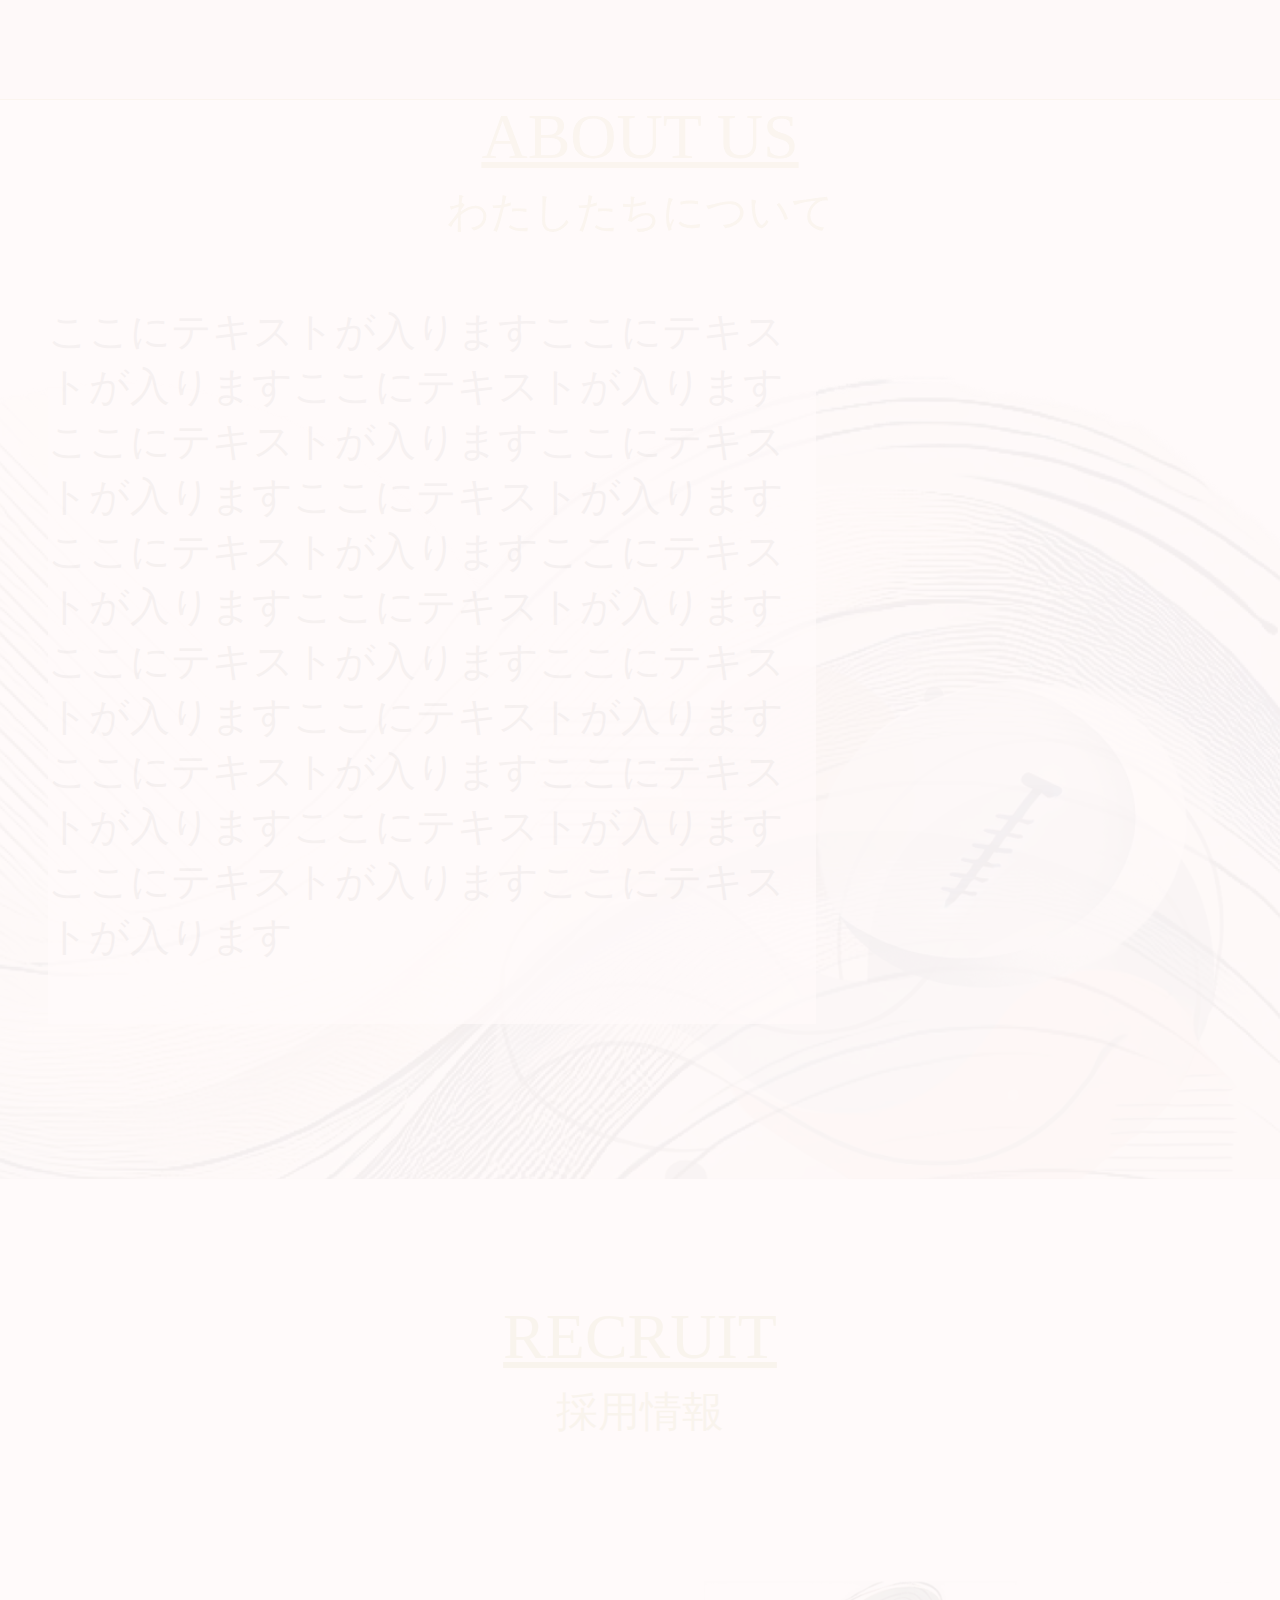
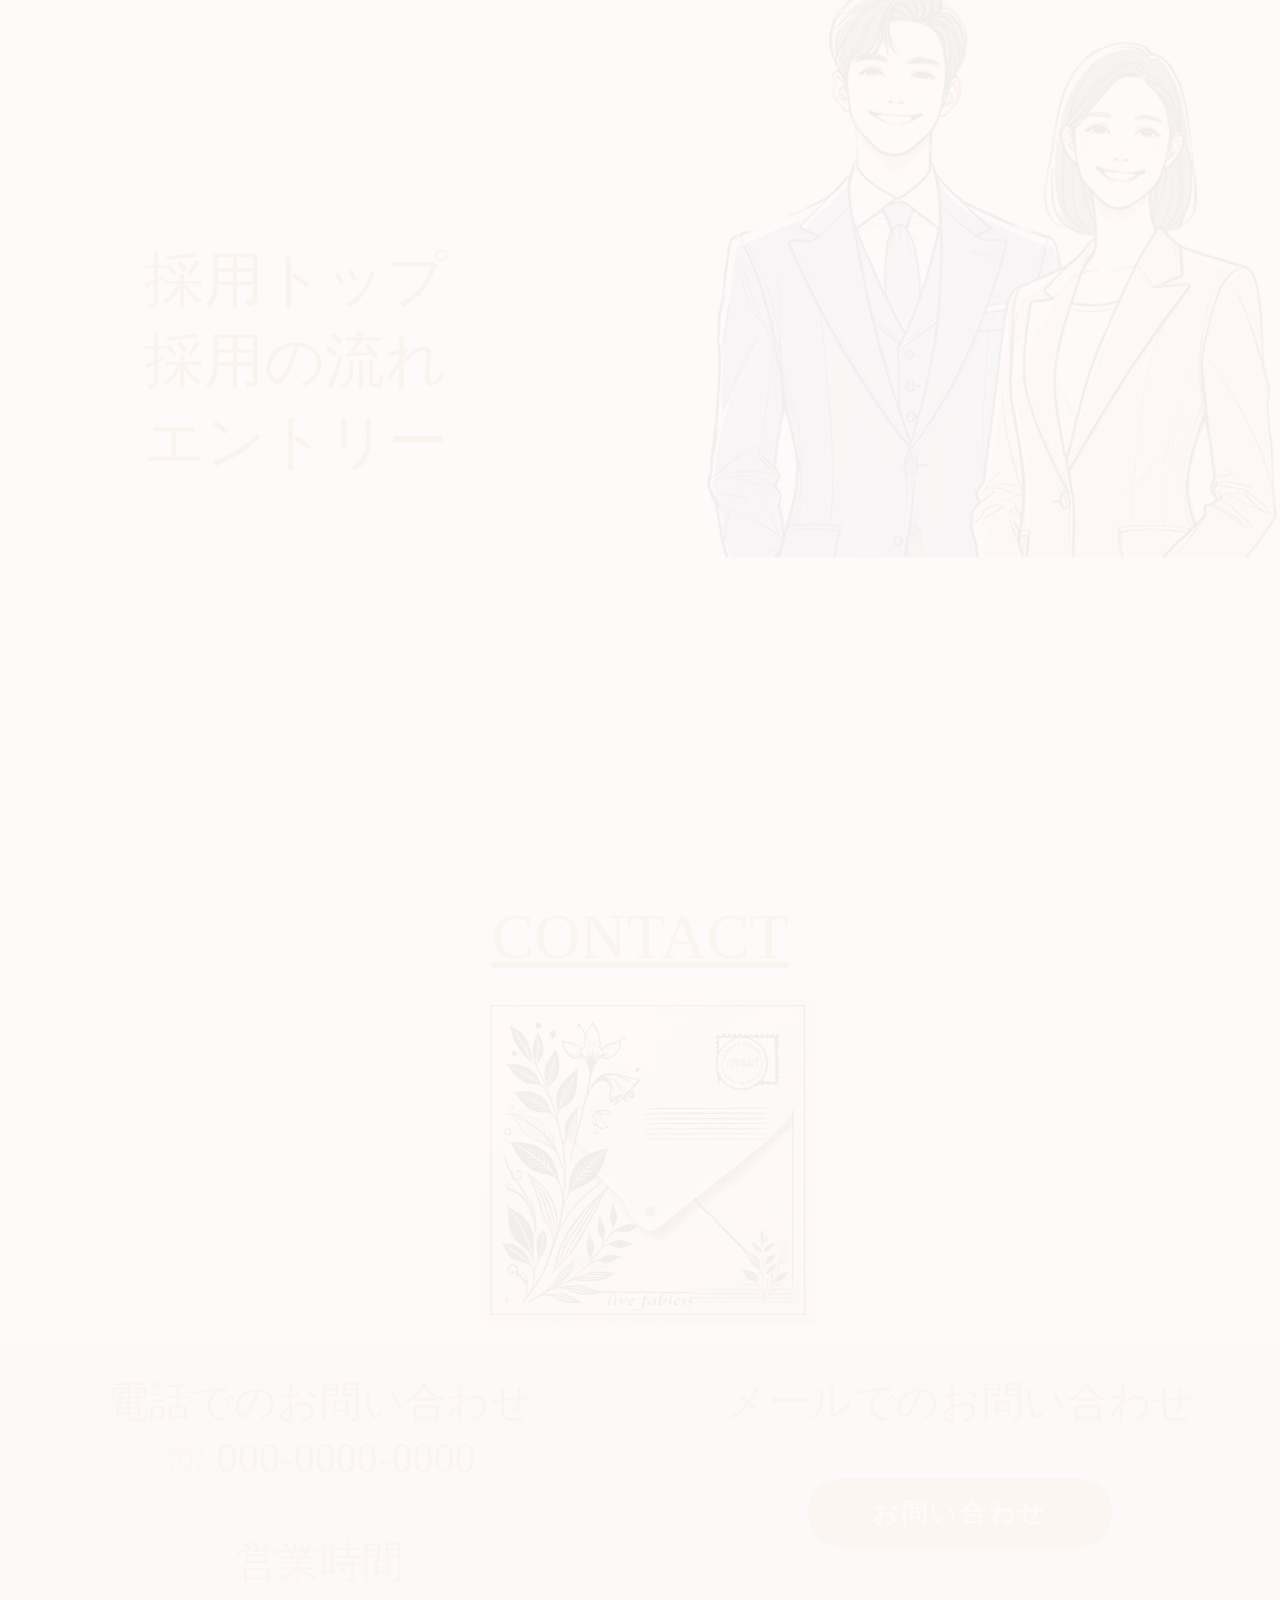
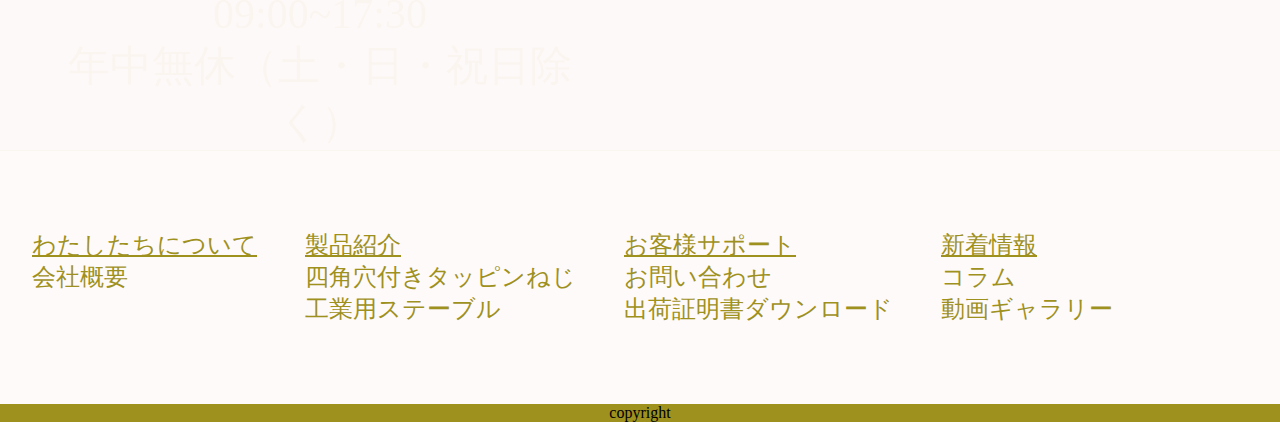
==== commit 42f9d474: "会社名差し替え" ====
--- a/index.html
+++ b/index.html
@@ -60,27 +60,27 @@
         <div class="black_bg" id="js-black-bg"></div>
       </header>
 
-      <section class="main_img">
+      <section class="main_img box">
         <div class="main_text">
           <h2>
-            <p class="box">市場創出企業を目指して</p>
+            <p>市場創出企業を目指して</p>
           </h2>
         </div>
       </section>
-      <section id="box02" class="contents">
+      <section id="box02" class="contents box">
         <div class="field contents_CV">
           <div class="card columns box1">
             <div class="CV_midashi"><h2>COLUMN TOPIX</h2></div>
             <div class="flexbox">
               <div class="flex-item column">
-                <a class="box" href="#"
+                <a href="#"
                   ><img src="images/column1.png" alt="コラム１" />Shally’s
                   台湾見聞録</a
                 >
               </div>
               <div class="flex-item column">
                 <h3>
-                  <a class="box" href="#"
+                  <a href="#"
                     ><img
                       src="images/columun2.png"
                       alt="コラム２"
@@ -100,7 +100,7 @@
                 <iframe
                   width="480"
                   height="270"
-                  src="https://www.youtube.com/embed/CsTrx9nEcBQ?si=2zp7jsShQDFPsVvt"
+                  src="https://www.youtube.com/embed/H3M5_QGwXmc?si=VVQu_6M_wNWhtEbX"
                   title="YouTube video player"
                   frameborder="0"
                   allow="accelerometer; autoplay; clipboard-write; encrypted-media; gyroscope; picture-in-picture; web-share"
@@ -115,40 +115,40 @@
           </div>
         </div>
       </section>
-      <section class="products">
+      <section class="products box">
         <div class="midashi"><h2>PRODUCTS</h2></div>
         <div class="midashi_botom"><h2>製品ラインナップ</h2></div>
         <div class="midashi_NZ">
-          <h3>四角穴付きタッピンねじ/acexma ECO（エスマエコ）</h3>
-        </div>
-        <div class="field contents_CV box">
+          <h3>四角穴付きタッピンねじ</h3>
+        </div>
+        <div class="field contents_CV">
           <div class="card box1">
-            <div><img src="images/Eco1.png" alt="エコ１" /></div>
+            <div><img src="images/Eco1.png" alt="エコ１" width="60%" height="60%"/></div>
             <div><h4>小箱には専用ビットを同梱</h4></div>
           </div>
           <div class="card box2">
             <div>
               <h4>公益社団法人日本住宅<br />木材技術センターの表示指定項目</h4>
             </div>
-            <div><img src="images/Eco2.png" alt="エコ２" /></div>
+            <div><img src="images/Eco2.png" alt="エコ２" width="60%" height="60%" /></div>
           </div>
         </div>
         <div class="bottan btn btn--orange btn--radius">
           <a href="#">詳しく見る ↓</a>
         </div>
       </section>
-      <section id="box04" class="aboutus">
+      <section id="box04" class="aboutus box">
         <div midashi_AB>
           <div class="midashi">ABOUT US</div>
           <div class="midashi_botom">わたしたちについて</div>
         </div>
         <div class="abmain">
           <p>
-            株式会社ライヴ・ファブレスでは、これまでの知識や経験を活かして最適な材質を選択し様々なニーズに合わせた高機能なねじの設計から供給を行います。さらに、世界が認めた高い技術力を誇る国内外メーカーを、弊社のネットワーク力を活かして選出します。私たちは「材質」「企画」「設計」「メーカー選出」を一貫して行うことでお客さまのご要望をカタチにします。ねじに関することなら、どのようなことでもご相談ください。
+            ここにテキストが入りますここにテキストが入りますここにテキストが入りますここにテキストが入りますここにテキストが入りますここにテキストが入りますここにテキストが入りますここにテキストが入りますここにテキストが入りますここにテキストが入りますここにテキストが入りますここにテキストが入りますここにテキストが入りますここにテキストが入りますここにテキストが入りますここにテキストが入りますここにテキストが入ります
           </p>
         </div>
       </section>
-      <section id="box05" class="recruit">
+      <section id="box05" class="recruit box">
         <div class="midashi"><h2>RECRUIT</h2></div>
         <div class="midashi_botom"><h2>採用情報</h2></div>
         <div class="field saiyo">
@@ -160,7 +160,7 @@
             </ul>
           </div>
           <div class="card box2">
-            <a class="recruit_img box" href="#"
+            <a class="recruit_img" href="#"
               ><img src="images/recruitbg.png" alt="求人"
             /></a>
           </div>
@@ -168,13 +168,13 @@
       </section>
 
       <!-- CONTACT -->
-      <section id="box06" class="contact">
+      <section id="box06" class="contact box">
         <div class="midashi">
           <h2>CONTACT</h2>
         </div>
         <div>
           <a href="#"
-            ><img class="mail_img box" src="images/contactbg.png" alt="メール"
+            ><img class="mail_img" src="images/contactbg.png" alt="メール"
           /></a>
         </div>
         <div class="field contactmain">
@@ -211,12 +211,12 @@
                 <div class="midashi_FN">製品紹介</div>
                 <div>
                   <a href="#"
-                    >四角穴付きタッピンねじ/accexma ECO（エスマエコ）</a
+                    >四角穴付きタッピンねじ</a
                   >
                 </div>
 
                 <div>
-                  <a href="#">工業用ステーブル/UNICATCH</a>
+                  <a href="#">工業用ステーブル</a>
                 </div>
               </div>
             </li>
@@ -242,7 +242,7 @@
       </section>
       <footer>
         <div class="copyright">
-          <img src="images/copylight.png" alt="コピー" />
+          <p>copyright</p>
         </div>
       </footer>
     </div>
--- a/css/style.css
+++ b/css/style.css
@@ -169,9 +169,9 @@
   display: flex;
   justify-content: center;
   align-items: center;
-  font-size: 75px;
-  height: 25%;
-  width: 85%;
+  font-size: 86px;
+  height: 40%;
+  width: 60%;
   padding: 0 0 0 0;
   margin: 0 0 0 0;
 }
@@ -248,7 +248,7 @@
   background-color: snow;
 }
 
-@media screen and (min-width: 768px) {
+@media screen and (min-width: 750px) {
 
   .head_SP {
     display: none;
@@ -611,7 +611,7 @@
   }
 }
 
-@media screen and (max-width: 768px) {
+@media screen and (max-width: 750px) {
 
 
   .header {
@@ -627,11 +627,10 @@
 
   .main_img {
     background-image: url(../images/mainimg_sp.png);
-    height: 100vh;
-    width: 100%;
+    height: 750px;
+    max-width: 100%;
     background-repeat: no-repeat;
-    background-size: 100% 100%;
-    margin-bottom: 0;
+    background-size: 100%;
   }
 
   .main_text {
@@ -650,7 +649,7 @@
   }
 
   .abmain {
-    background-color: rgb(255 250 250/.9);
+    background-color: rgb(255 250 250/.5);
     height: 320px;
     margin-right: 1rem;
     margin-left: 1rem;
@@ -665,15 +664,9 @@
     margin-bottom: 100px;
   }
 
-
-  .contents_CV {
-    margin-top: 0;
-  }
-
   .CV_midashi {
     text-align: center;
     font-size: 34px;
-    margin-bottom: 50px;
   }
 
   .flex-item {
@@ -686,11 +679,13 @@
   }
 
   .field .box1 {
-    width: 100%;
+    width: 60%;
+    height: 60%;
   }
 
   .field .box2 {
-    width: 100%;
+    width: 60%;
+    height: 60%;
   }
 
   .products {
@@ -758,7 +753,8 @@
     margin-bottom: 3rem;
   }
 
-
+  .contents,
+  .products,
   .aboutus,
   .recruit,
   .contact {
--- a/css/scroll.css
+++ b/css/scroll.css
@@ -1,4 +1,4 @@
-@media screen and (min-width: 768px) {
+@media screen and (min-width: 750px) {
 
     .box {
         /*追加*/
@@ -6,7 +6,7 @@
 
         color: #9e911e;
         transition: all 3s;
-        transform: translateY(40px);
+        transform: translateY(0);
     }
 
     .is-active {
@@ -14,8 +14,6 @@
         opacity: 1;
 
         /*元の位置に戻す*/
-
-        transform: translateY(0px);
+        transform: translateY(1);
     }
-
 }
